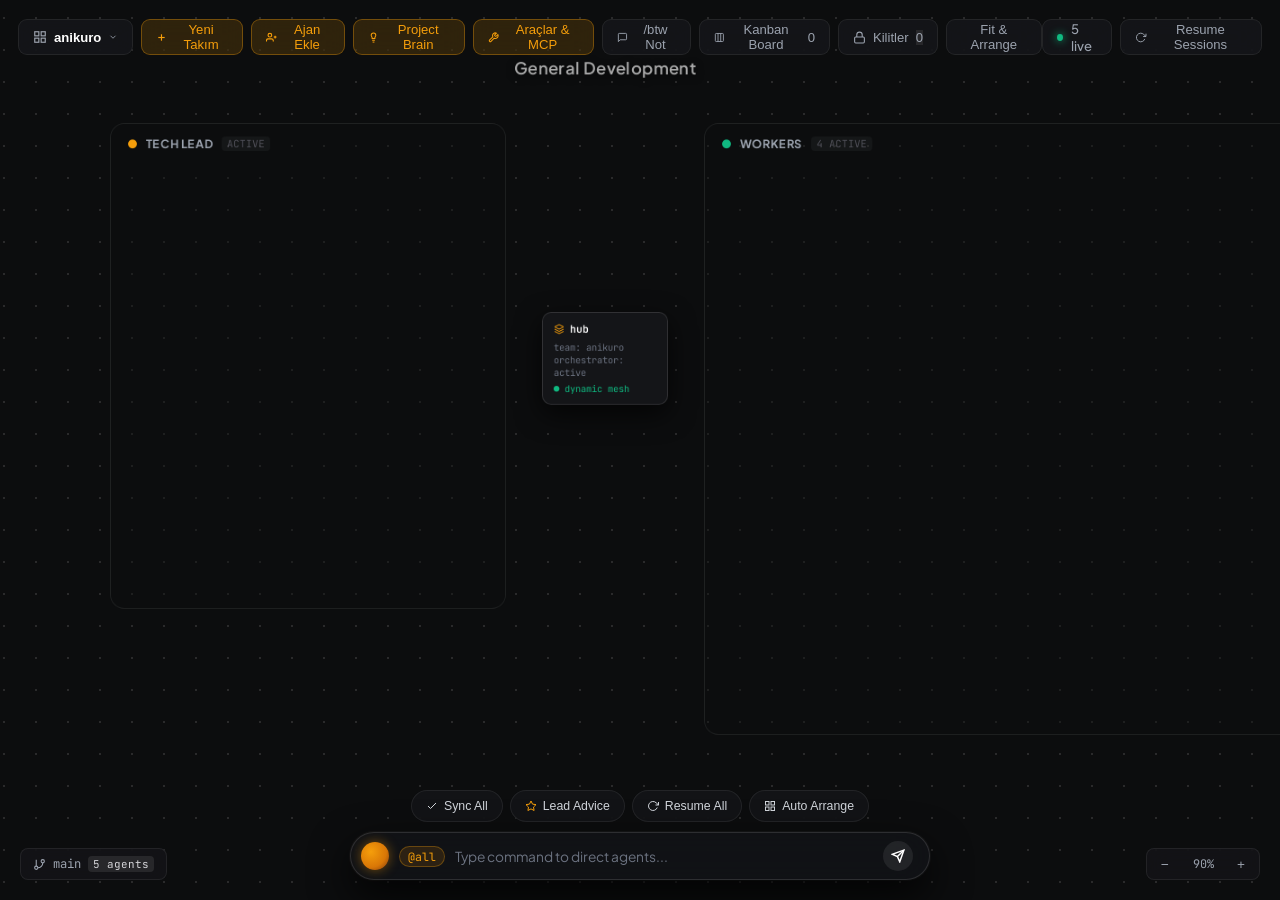
==== static/index.html @ bfdbc412 "feat: initial open-source release of Sym-Vibe multi-cli agent orchestrator" ====
<!DOCTYPE html>
<html lang="en">
<head>
  <meta charset="UTF-8">
  <meta name="viewport" content="width=device-width, initial-scale=1.0">
  <title>AGY-VIBE • Infinite Canvas Multi-Team Orchestrator</title>
  <link rel="preconnect" href="https://fonts.googleapis.com">
  <link rel="preconnect" href="https://fonts.gstatic.com" crossorigin>
  <link href="https://fonts.googleapis.com/css2?family=JetBrains+Mono:wght@400;500;600;700&family=Plus+Jakarta+Sans:wght@400;500;600;700;800&display=swap" rel="stylesheet">
  
  <style>
    /* -------------------------------------------------------------
       SYM-VIBE INDUSTRIAL HIGH-TECH DARK DESIGN SYSTEM
       Zero AI-slop purple/blue gradients. Precision Obsidian, Amber & Emerald.
       ------------------------------------------------------------- */
    :root {
      --bg-canvas: #0c0d0e;
      --bg-card: rgba(18, 19, 21, 0.94);
      --bg-card-header: #18191c;
      --bg-card-inner: #0f1011;
      --bg-hover: #1f2124;
      --bg-active: #282a2e;
      
      --border-subtle: rgba(255, 255, 255, 0.07);
      --border-card: rgba(255, 255, 255, 0.09);
      --border-focus: rgba(245, 158, 11, 0.45);
      
      --amber: #f59e0b;
      --amber-hover: #fbbf24;
      --amber-glow: rgba(245, 158, 11, 0.22);
      --orange-accent: #ff6b35;
      
      --emerald: #10b981;
      --rose: #ef4444;
      --sky: #38bdf8;
      
      --text-main: #f3f4f6;
      --text-muted: #9ca3af;
      --text-dim: #52525b;
      
      --font-ui: 'Plus Jakarta Sans', -apple-system, BlinkMacSystemFont, sans-serif;
      --font-mono: 'JetBrains Mono', monospace;
      
      --shadow-elevation: 0 24px 60px -15px rgba(0, 0, 0, 0.85), 0 0 1px 1px rgba(255, 255, 255, 0.08);
      --shadow-glow: 0 0 25px -4px rgba(245, 158, 11, 0.25);
    }

    * { box-sizing: border-box; margin: 0; padding: 0; }
    
    html, body {
      width: 100vw;
      height: 100vh;
      overflow: hidden;
      background-color: var(--bg-canvas);
      color: var(--text-main);
      font-family: var(--font-ui);
      user-select: none;
      -webkit-font-smoothing: antialiased;
    }

    /* INFINITE CANVAS VIEWPORT */
    #canvasViewport {
      position: absolute;
      inset: 0;
      overflow: hidden;
      cursor: grab;
      background-color: var(--bg-canvas);
      background-image: 
        radial-gradient(rgba(255, 255, 255, 0.12) 1.2px, transparent 1.2px);
      background-size: 32px 32px;
    }

    #canvasViewport.panning {
      cursor: grabbing;
    }

    #canvasWorld {
      position: absolute;
      top: 0;
      left: 0;
      width: 0;
      height: 0;
      transform-origin: 0 0;
      will-change: transform;
    }

    /* SVG Connecting Wire Overlay */
    #wireOverlay {
      position: absolute;
      top: -20000px;
      left: -20000px;
      width: 40000px;
      height: 40000px;
      pointer-events: none;
      z-index: 1;
    }

    /* Canvas Category Label */
    .canvas-category-title {
      position: absolute;
      font-family: var(--font-ui);
      font-size: 1.15rem;
      font-weight: 600;
      color: rgba(255, 255, 255, 0.65);
      letter-spacing: 0.02em;
      pointer-events: none;
      transform: translate(-50%, -100%);
      white-space: nowrap;
      text-shadow: 0 2px 10px rgba(0,0,0,0.8);
      display: flex;
      align-items: center;
      gap: 8px;
    }

    /* TOP NAVIGATION BAR */
    .top-navbar {
      position: fixed;
      top: 14px;
      left: 18px;
      right: 18px;
      height: 46px;
      display: flex;
      align-items: center;
      justify-content: space-between;
      pointer-events: none;
      z-index: 100;
    }

    .top-nav-left, .top-nav-right {
      display: flex;
      align-items: center;
      gap: 8px;
      pointer-events: auto;
    }

    .nav-btn {
      height: 36px;
      padding: 0 14px;
      background: rgba(22, 23, 26, 0.85);
      border: 1px solid var(--border-subtle);
      border-radius: 9px;
      color: var(--text-muted);
      font-size: 0.82rem;
      font-weight: 500;
      display: flex;
      align-items: center;
      gap: 7px;
      backdrop-filter: blur(12px);
      cursor: pointer;
      transition: all 0.15s ease;
    }

    .nav-btn:hover {
      background: var(--bg-hover);
      color: var(--text-main);
      border-color: rgba(255, 255, 255, 0.15);
    }

    .nav-btn.primary {
      background: rgba(245, 158, 11, 0.15);
      border-color: rgba(245, 158, 11, 0.35);
      color: var(--amber);
    }

    .nav-btn.primary:hover {
      background: rgba(245, 158, 11, 0.25);
      color: #fff;
    }

    .team-select-dropdown {
      position: relative;
    }

    .teams-menu {
      position: absolute;
      top: 42px;
      left: 0;
      min-width: 200px;
      background: #141518;
      border: 1px solid var(--border-subtle);
      border-radius: 9px;
      box-shadow: 0 12px 35px rgba(0,0,0,0.8);
      display: none;
      flex-direction: column;
      padding: 6px;
      z-index: 120;
    }

    .teams-menu.show {
      display: flex;
    }

    .team-menu-item {
      padding: 8px 12px;
      border-radius: 6px;
      font-size: 0.8rem;
      color: var(--text-muted);
      cursor: pointer;
      display: flex;
      align-items: center;
      justify-content: space-between;
      transition: all 0.15s;
    }

    .team-menu-item:hover {
      background: var(--bg-hover);
      color: var(--text-main);
    }

    .team-menu-item.active {
      color: var(--amber);
      font-weight: 600;
      background: rgba(245, 158, 11, 0.1);
    }

    .live-status-pill {
      height: 36px;
      padding: 0 14px;
      background: rgba(22, 23, 26, 0.85);
      border: 1px solid var(--border-subtle);
      border-radius: 9px;
      font-size: 0.82rem;
      font-weight: 500;
      color: var(--text-muted);
      display: flex;
      align-items: center;
      gap: 8px;
      backdrop-filter: blur(12px);
    }

    .live-dot {
      width: 7px;
      height: 7px;
      border-radius: 50%;
      background-color: var(--emerald);
      box-shadow: 0 0 8px var(--emerald);
      animation: pulse-dot 2s infinite ease-in-out;
    }

    @keyframes pulse-dot {
      0%, 100% { transform: scale(1); opacity: 0.9; }
      50% { transform: scale(1.3); opacity: 1; }
    }

    /* CANVAS CARDS */
    .agent-card {
      position: absolute;
      background: var(--bg-card);
      border: 1px solid var(--border-card);
      border-radius: 12px;
      box-shadow: var(--shadow-elevation);
      display: flex;
      flex-direction: column;
      overflow: hidden;
      backdrop-filter: blur(20px);
      z-index: 10;
      transition: border-color 0.2s, box-shadow 0.2s;
    }

    .agent-card.focused {
      border-color: var(--border-focus);
      box-shadow: var(--shadow-elevation), var(--shadow-glow);
      z-index: 25;
    }

    /* Card Header */
    .card-header {
      height: 38px;
      background: var(--bg-card-header);
      border-bottom: 1px solid var(--border-subtle);
      padding: 0 12px;
      display: flex;
      align-items: center;
      justify-content: space-between;
      cursor: move;
      flex-shrink: 0;
    }

    .card-title-group {
      display: flex;
      align-items: center;
      gap: 8px;
      overflow: hidden;
    }

    .status-indicator {
      width: 7px;
      height: 7px;
      border-radius: 50%;
      flex-shrink: 0;
    }

    .card-title-text {
      font-size: 0.8rem;
      font-weight: 600;
      color: var(--text-main);
      white-space: nowrap;
      text-overflow: ellipsis;
      overflow: hidden;
    }

    .card-badge-role {
      font-size: 0.68rem;
      font-family: var(--font-mono);
      color: var(--text-muted);
      background: rgba(255, 255, 255, 0.05);
      padding: 2px 7px;
      border-radius: 4px;
      border: 1px solid rgba(255, 255, 255, 0.05);
      white-space: nowrap;
    }

    .card-actions {
      display: flex;
      align-items: center;
      gap: 5px;
    }

    .card-btn {
      height: 22px;
      padding: 0 8px;
      background: rgba(255, 255, 255, 0.04);
      border: 1px solid var(--border-subtle);
      border-radius: 4px;
      font-size: 0.68rem;
      font-weight: 500;
      color: var(--text-muted);
      cursor: pointer;
      display: flex;
      align-items: center;
      gap: 4px;
      transition: all 0.15s;
    }

    .card-btn:hover {
      background: rgba(255, 255, 255, 0.08);
      color: var(--text-main);
    }

        .card-btn.danger {
      color: #ef4444;
      font-weight: 700;
    }
    .card-btn.danger:hover {
      background: rgba(239, 68, 68, 0.2);
      border-color: rgba(239, 68, 68, 0.4);
      color: #fff;
    }

    .card-btn.active {
      background: rgba(245, 158, 11, 0.15);
      border-color: rgba(245, 158, 11, 0.4);
      color: var(--amber);
    }

    /* Card Body */
    .card-body {
      flex: 1;
      overflow-y: auto;
      overflow-x: hidden;
      background: var(--bg-card-inner);
      padding: 14px 16px;
      position: relative;
    }

    /* Terminal View */
    .terminal-container {
      font-family: var(--font-mono);
      font-size: 0.76rem;
      line-height: 1.55;
      color: #d1d5db;
      white-space: pre-wrap;
      word-break: break-all;
    }

    /* High Precision Markdown View */
    .markdown-container {
      font-size: 0.81rem;
      line-height: 1.62;
      color: #e5e7eb;
    }

    .markdown-container h1, .markdown-container h2, .markdown-container h3 {
      font-family: var(--font-ui);
      font-weight: 600;
      color: #ffffff;
      margin: 12px 0 6px 0;
    }

    .markdown-container h1 { font-size: 1.1rem; border-bottom: 1px solid var(--border-subtle); padding-bottom: 4px; }
    .markdown-container h2 { font-size: 0.96rem; color: #f9fafb; }
    .markdown-container h3 { font-size: 0.86rem; color: var(--amber); }

    .markdown-container p { margin-bottom: 8px; }

    .markdown-container code {
      font-family: var(--font-mono);
      font-size: 0.74rem;
      background: rgba(255, 255, 255, 0.07);
      padding: 2px 5px;
      border-radius: 4px;
      color: #fbbf24;
      border: 1px solid rgba(255, 255, 255, 0.05);
    }

    .markdown-container pre {
      background: #090a0c;
      border: 1px solid var(--border-subtle);
      border-radius: 8px;
      padding: 10px 12px;
      margin: 8px 0;
      overflow-x: auto;
      position: relative;
    }

    .markdown-container pre code {
      background: transparent;
      padding: 0;
      border: none;
      color: #d1d5db;
      font-size: 0.75rem;
    }

    .markdown-container .code-block-header {
      display: flex;
      justify-content: space-between;
      align-items: center;
      padding-bottom: 5px;
      margin-bottom: 5px;
      border-bottom: 1px solid rgba(255, 255, 255, 0.05);
      font-size: 0.66rem;
      color: var(--text-dim);
      font-family: var(--font-mono);
    }

    .markdown-container .copy-code-btn {
      background: transparent;
      border: none;
      color: var(--text-muted);
      cursor: pointer;
      font-size: 0.66rem;
      padding: 2px 5px;
      border-radius: 3px;
    }

    .markdown-container .copy-code-btn:hover {
      background: rgba(255, 255, 255, 0.1);
      color: #fff;
    }

    .markdown-container hr {
      border: none;
      border-top: 1px solid var(--border-subtle);
      margin: 10px 0;
    }

    .markdown-container .todo-item {
      display: flex;
      align-items: center;
      gap: 7px;
      margin: 4px 0;
    }

    .markdown-container .todo-box {
      width: 13px;
      height: 13px;
      border-radius: 3px;
      border: 1px solid var(--border-subtle);
      display: flex;
      align-items: center;
      justify-content: center;
      font-size: 8px;
    }

    .markdown-container .todo-box.checked {
      background: var(--emerald);
      border-color: var(--emerald);
      color: #000;
      font-weight: 700;
    }

    /* Card Footer Info Bar */
    .card-footer {
      height: 25px;
      background: var(--bg-card-header);
      border-top: 1px solid var(--border-subtle);
      padding: 0 10px;
      display: flex;
      align-items: center;
      justify-content: space-between;
      font-size: 0.67rem;
      color: var(--text-dim);
      font-family: var(--font-mono);
      flex-shrink: 0;
    }

    /* Resize Handle */
    .card-resize-handle {
      position: absolute;
      right: 0;
      bottom: 0;
      width: 16px;
      height: 16px;
      cursor: nwse-resize;
      display: flex;
      align-items: center;
      justify-content: center;
      opacity: 0.3;
      transition: opacity 0.2s;
    }

    .card-resize-handle:hover {
      opacity: 1;
    }

    .card-resize-handle::after {
      content: "";
      width: 5px;
      height: 5px;
      border-right: 2px solid var(--text-muted);
      border-bottom: 2px solid var(--text-muted);
    }

    /* CARD GROUP CLUSTERS (Symvibe 'Tech Lead' & 'Workers' Frames) */
    .cluster-frame {
      position: absolute;
      border: 1px solid rgba(255, 255, 255, 0.08);
      background: rgba(14, 15, 17, 0.4);
      border-radius: 16px;
      pointer-events: none;
      z-index: 5;
    }

    .cluster-header {
      position: absolute;
      top: 14px;
      left: 18px;
      display: flex;
      align-items: center;
      gap: 10px;
      pointer-events: auto;
    }

    .cluster-title {
      font-size: 0.8rem;
      font-weight: 700;
      letter-spacing: 0.05em;
      text-transform: uppercase;
      color: #9ca3af;
      display: flex;
      align-items: center;
      gap: 8px;
    }

    .cluster-tag {
      font-family: var(--font-mono);
      font-size: 0.7rem;
      color: var(--text-dim);
      padding: 1px 6px;
      border-radius: 4px;
      background: rgba(255, 255, 255, 0.04);
    }

    /* Central Hub Card (Graph Node) */
    .central-hub-card {
      position: absolute;
      width: 140px;
      background: #141518;
      border: 1px solid rgba(255, 255, 255, 0.12);
      border-radius: 10px;
      padding: 10px 12px;
      box-shadow: 0 10px 30px rgba(0,0,0,0.7);
      font-family: var(--font-mono);
      font-size: 0.72rem;
      color: var(--text-muted);
      z-index: 15;
    }

    .central-hub-title {
      color: #fff;
      font-weight: 600;
      margin-bottom: 6px;
      display: flex;
      align-items: center;
      gap: 6px;
    }

    /* BOTTOM FLOATING COMMAND DOCK & QUICK ACTIONS */
    .bottom-dock-wrapper {
      position: fixed;
      bottom: 20px;
      left: 50%;
      transform: translateX(-50%);
      display: flex;
      flex-direction: column;
      align-items: center;
      gap: 10px;
      z-index: 100;
      pointer-events: none;
    }

    /* Quick Action Buttons Row */
    .quick-actions-row {
      display: flex;
      align-items: center;
      gap: 7px;
      pointer-events: auto;
    }

    .quick-pill {
      height: 32px;
      padding: 0 14px;
      background: rgba(20, 21, 24, 0.88);
      border: 1px solid var(--border-subtle);
      border-radius: 16px;
      color: #d1d5db;
      font-size: 0.77rem;
      font-weight: 500;
      cursor: pointer;
      backdrop-filter: blur(12px);
      transition: all 0.15s ease;
      display: flex;
      align-items: center;
      gap: 6px;
    }

    .quick-pill:hover {
      background: var(--bg-hover);
      color: #fff;
      border-color: rgba(255, 255, 255, 0.18);
    }

    /* Master Input Bar */
    .master-command-bar {
      width: 580px;
      height: 48px;
      background: rgba(18, 19, 22, 0.92);
      border: 1px solid rgba(255, 255, 255, 0.12);
      border-radius: 24px;
      padding: 0 16px 0 10px;
      display: flex;
      align-items: center;
      gap: 10px;
      box-shadow: 0 16px 40px rgba(0, 0, 0, 0.8), 0 0 1px 1px rgba(255, 255, 255, 0.05);
      backdrop-filter: blur(20px);
      pointer-events: auto;
      transition: border-color 0.2s, box-shadow 0.2s;
    }

    .master-command-bar:focus-within {
      border-color: rgba(245, 158, 11, 0.5);
      box-shadow: 0 16px 45px rgba(0, 0, 0, 0.85), 0 0 20px -2px rgba(245, 158, 11, 0.2);
    }

    .avatar-orb {
      width: 28px;
      height: 28px;
      border-radius: 50%;
      background: radial-gradient(circle at 35% 35%, #f59e0b, #d97706 60%, #78350f 100%);
      box-shadow: 0 0 12px rgba(245, 158, 11, 0.45);
      flex-shrink: 0;
    }

    .command-input {
      flex: 1;
      background: transparent;
      border: none;
      outline: none;
      color: #f3f4f6;
      font-family: var(--font-ui);
      font-size: 0.86rem;
      font-weight: 400;
    }

    .command-input::placeholder {
      color: #6b7280;
    }

    .target-badge {
      background: rgba(245, 158, 11, 0.12);
      border: 1px solid rgba(245, 158, 11, 0.3);
      color: var(--amber);
      font-family: var(--font-mono);
      font-size: 0.72rem;
      padding: 2px 8px;
      border-radius: 12px;
      cursor: pointer;
    }

    .send-icon-btn {
      width: 30px;
      height: 30px;
      border-radius: 50%;
      background: rgba(255, 255, 255, 0.08);
      border: none;
      color: #fff;
      display: flex;
      align-items: center;
      justify-content: center;
      cursor: pointer;
      transition: all 0.15s;
    }

    .send-icon-btn:hover {
      background: var(--amber);
      color: #000;
    }

    /* BOTTOM CORNERS (Branch & Zoom Controllers) */
    .branch-pill {
      position: fixed;
      bottom: 20px;
      left: 20px;
      height: 32px;
      padding: 0 12px;
      background: rgba(20, 21, 24, 0.85);
      border: 1px solid var(--border-subtle);
      border-radius: 8px;
      font-family: var(--font-mono);
      font-size: 0.76rem;
      color: var(--text-muted);
      display: flex;
      align-items: center;
      gap: 7px;
      backdrop-filter: blur(12px);
      z-index: 90;
    }

    .branch-pill .commit-count {
      background: #27272a;
      color: #d4d4d8;
      padding: 1px 5px;
      border-radius: 4px;
      font-size: 0.68rem;
    }

    .zoom-hud-control {
      position: fixed;
      bottom: 20px;
      right: 20px;
      height: 32px;
      background: rgba(20, 21, 24, 0.85);
      border: 1px solid var(--border-subtle);
      border-radius: 8px;
      display: flex;
      align-items: center;
      padding: 0 6px;
      gap: 4px;
      backdrop-filter: blur(12px);
      z-index: 90;
    }

    .zoom-hud-btn {
      width: 24px;
      height: 24px;
      background: transparent;
      border: none;
      color: var(--text-muted);
      font-size: 0.85rem;
      border-radius: 4px;
      cursor: pointer;
      display: flex;
      align-items: center;
      justify-content: center;
    }

    .zoom-hud-btn:hover {
      background: var(--bg-hover);
      color: #fff;
    }

    .zoom-hud-val {
      font-family: var(--font-mono);
      font-size: 0.74rem;
      color: var(--text-muted);
      min-width: 44px;
      text-align: center;
      cursor: pointer;
    }


    /* AGENT STATUS BADGES */
    .agent-status-badge {
      font-size: 0.65rem;
      font-family: var(--font-mono);
      font-weight: 600;
      padding: 1px 6px;
      border-radius: 4px;
      text-transform: uppercase;
      letter-spacing: 0.04em;
      display: inline-flex;
      align-items: center;
      gap: 4px;
    }
    .agent-status-badge.idle {
      background: rgba(16, 185, 129, 0.12);
      color: #34d399;
      border: 1px solid rgba(16, 185, 129, 0.25);
    }
    .agent-status-badge.working {
      background: rgba(245, 158, 11, 0.15);
      color: #fbbf24;
      border: 1px solid rgba(245, 158, 11, 0.35);
      animation: pulse-badge 1.6s infinite ease-in-out;
    }
    .agent-status-badge.error {
      background: rgba(239, 68, 68, 0.15);
      color: #f87171;
      border: 1px solid rgba(239, 68, 68, 0.35);
    }
    @keyframes pulse-badge {
      0%, 100% { opacity: 0.85; transform: scale(1); }
      50% { opacity: 1; transform: scale(1.04); }
    }

    /* LOCKS BARRIER DRAWER & KANBAN DRAWER */
    .slide-panel {
      position: fixed;
      top: 68px;
      bottom: 84px;
      width: 380px;
      background: rgba(18, 19, 22, 0.96);
      border: 1px solid var(--border-card);
      border-radius: 14px;
      backdrop-filter: blur(20px);
      box-shadow: 0 20px 50px rgba(0,0,0,0.85);
      display: flex;
      flex-direction: column;
      z-index: 95;
      transition: transform 0.25s cubic-bezier(0.16, 1, 0.3, 1), opacity 0.2s;
    }
    .slide-panel.right-panel {
      right: 20px;
      transform: translateX(420px);
      opacity: 0;
      pointer-events: none;
    }
    .slide-panel.right-panel.open {
      transform: translateX(0);
      opacity: 1;
      pointer-events: auto;
    }
    .slide-panel.left-panel {
      left: 20px;
      transform: translateX(-420px);
      opacity: 0;
      pointer-events: none;
    }
    .slide-panel.left-panel.open {
      transform: translateX(0);
      opacity: 1;
      pointer-events: auto;
    }

    .slide-panel-header {
      height: 44px;
      padding: 0 16px;
      display: flex;
      align-items: center;
      justify-content: space-between;
      border-bottom: 1px solid var(--border-subtle);
      background: #141518;
      border-radius: 14px 14px 0 0;
    }
    .slide-panel-title {
      font-size: 0.84rem;
      font-weight: 700;
      color: #fff;
      display: flex;
      align-items: center;
      gap: 8px;
    }
    .slide-panel-close {
      background: transparent;
      border: none;
      color: var(--text-dim);
      font-size: 1rem;
      cursor: pointer;
    }
    .slide-panel-close:hover { color: #fff; }

    .slide-panel-body {
      flex: 1;
      overflow-y: auto;
      padding: 14px 16px;
      display: flex;
      flex-direction: column;
      gap: 10px;
    }

    /* KANBAN CARD ITEMS */
    .kanban-task-card {
      background: #0f1012;
      border: 1px solid var(--border-subtle);
      border-radius: 8px;
      padding: 10px 12px;
      display: flex;
      flex-direction: column;
      gap: 6px;
      transition: border-color 0.15s;
    }
    .kanban-task-card:hover {
      border-color: rgba(255, 255, 255, 0.15);
    }
    .kanban-task-header {
      display: flex;
      align-items: center;
      justify-content: space-between;
    }
    .kanban-status-pill {
      font-size: 0.64rem;
      font-family: var(--font-mono);
      font-weight: 600;
      padding: 1px 6px;
      border-radius: 4px;
      text-transform: uppercase;
    }
    .kanban-status-pill.done {
      background: rgba(16, 185, 129, 0.15);
      color: #34d399;
    }
    .kanban-status-pill.in_progress {
      background: rgba(245, 158, 11, 0.15);
      color: #fbbf24;
    }
    .kanban-status-pill.todo {
      background: rgba(148, 163, 184, 0.12);
      color: #94a3b8;
    }
    .kanban-status-pill.blocked {
      background: rgba(239, 68, 68, 0.15);
      color: #f87171;
    }
    .kanban-task-title {
      font-size: 0.78rem;
      line-height: 1.45;
      color: #e2e8f0;
    }

    /* LOCK ITEM CARDS */
    .lock-card-item {
      background: #0f1012;
      border: 1px solid rgba(245, 158, 11, 0.25);
      border-radius: 8px;
      padding: 10px 12px;
      display: flex;
      flex-direction: column;
      gap: 5px;
    }
    .lock-file-name {
      font-family: var(--font-mono);
      font-size: 0.74rem;
      color: #fbbf24;
      word-break: break-all;
    }
    .lock-meta-row {
      display: flex;
      align-items: center;
      justify-content: space-between;
      font-size: 0.68rem;
      color: var(--text-dim);
    }
    .lock-agent-tag {
      color: var(--emerald);
      font-weight: 600;
      background: rgba(16, 185, 129, 0.08);
      padding: 1px 5px;
      border-radius: 3px;
    }


    /* CENTRAL HUB INTERACTIVITY & PULSE */
    .central-hub-card {
      cursor: pointer;
      transition: all 0.2s cubic-bezier(0.16, 1, 0.3, 1);
    }
    .central-hub-card:hover {
      border-color: rgba(245, 158, 11, 0.6);
      box-shadow: 0 12px 35px rgba(245, 158, 11, 0.25);
      transform: scale(1.03);
    }

    /* NOTE / BTW MODAL & WIRE PACKET ANIMATION */
    .wire-packet {
      fill: #f59e0b;
      filter: drop-shadow(0 0 6px #f59e0b);
      animation: packet-glow 1.2s ease-out forwards;
    }
    @keyframes packet-glow {
      0% { r: 3; opacity: 1; }
      50% { r: 6; opacity: 1; }
      100% { r: 3; opacity: 0; }
    }

    /* PROJECT BRAIN DRAWER */
    .brain-section-card {
      background: #0f1012;
      border: 1px solid var(--border-subtle);
      border-radius: 9px;
      padding: 12px 14px;
      display: flex;
      flex-direction: column;
      gap: 6px;
    }
    .brain-section-title {
      font-size: 0.82rem;
      font-weight: 700;
      color: var(--amber);
      display: flex;
      align-items: center;
      gap: 6px;
    }
    .brain-section-content {
      font-size: 0.76rem;
      line-height: 1.55;
      color: #cbd5e1;
      white-space: pre-wrap;
      max-height: 240px;
      overflow-y: auto;
      background: #090a0c;
      padding: 8px 10px;
      border-radius: 6px;
      border: 1px solid rgba(255, 255, 255, 0.04);
      font-family: var(--font-mono);
    }

    /* MODAL STYLES */
    .modal-backdrop {
      position: fixed;
      inset: 0;
      background: rgba(0, 0, 0, 0.7);
      backdrop-filter: blur(8px);
      display: none;
      align-items: center;
      justify-content: center;
      z-index: 200;
    }

    .modal-backdrop.show {
      display: flex;
    }

    .modal-dialog {
      width: 460px;
      background: #141518;
      border: 1px solid rgba(255, 255, 255, 0.12);
      border-radius: 14px;
      box-shadow: 0 20px 50px rgba(0,0,0,0.8);
      padding: 22px 24px;
      display: flex;
      flex-direction: column;
      gap: 16px;
    }

    .modal-title {
      font-size: 1rem;
      font-weight: 600;
      color: #fff;
      display: flex;
      align-items: center;
      gap: 8px;
    }

    .modal-form-group {
      display: flex;
      flex-direction: column;
      gap: 6px;
    }

    .modal-form-group label {
      font-size: 0.74rem;
      color: var(--text-muted);
      font-weight: 500;
    }

    .modal-form-input {
      height: 36px;
      background: #0c0d0e;
      border: 1px solid var(--border-subtle);
      border-radius: 8px;
      padding: 0 12px;
      font-family: var(--font-ui);
      font-size: 0.82rem;
      color: #fff;
      outline: none;
      transition: border-color 0.15s;
    }

    .modal-form-input:focus {
      border-color: var(--amber);
    }

    .modal-actions {
      display: flex;
      align-items: center;
      justify-content: flex-end;
      gap: 8px;
      margin-top: 8px;
    }

    .modal-btn {
      height: 34px;
      padding: 0 16px;
      border-radius: 8px;
      font-size: 0.8rem;
      font-weight: 600;
      cursor: pointer;
      border: none;
      transition: all 0.15s;
    }

    .modal-btn.cancel {
      background: transparent;
      color: var(--text-muted);
    }

    .modal-btn.cancel:hover {
      background: rgba(255, 255, 255, 0.05);
      color: #fff;
    }

    .modal-btn.confirm {
      background: var(--amber);
      color: #000;
    }

    .modal-btn.confirm:hover {
      background: var(--amber-hover);
    }

    /* TOOL CHIPS, THINKING BOX & TELEMETRY */
    .card-tools-strip {
      display: flex;
      align-items: center;
      gap: 5px;
      padding: 5px 10px;
      background: rgba(14, 15, 18, 0.95);
      border-bottom: 1px solid var(--border-subtle);
      overflow-x: auto;
      flex-shrink: 0;
    }
    .tool-quick-chip {
      height: 20px;
      padding: 0 7px;
      border-radius: 4px;
      background: rgba(245, 158, 11, 0.08);
      border: 1px solid rgba(245, 158, 11, 0.24);
      color: #fbbf24;
      font-size: 0.65rem;
      font-family: var(--font-mono);
      cursor: pointer;
      white-space: nowrap;
      display: inline-flex;
      align-items: center;
      gap: 4px;
      transition: all 0.15s;
    }
    .tool-quick-chip:hover {
      background: rgba(245, 158, 11, 0.22);
      color: #fff;
      border-color: var(--amber);
    }
    .skill-chip-tag {
      height: 19px;
      padding: 0 6px;
      border-radius: 4px;
      background: rgba(16, 185, 129, 0.09);
      border: 1px solid rgba(16, 185, 129, 0.25);
      color: #34d399;
      font-size: 0.63rem;
      font-family: var(--font-mono);
      white-space: nowrap;
      display: inline-flex;
      align-items: center;
    }
    .thinking-box {
      background: rgba(245, 158, 11, 0.06);
      border-left: 3px solid var(--amber);
      border-radius: 4px;
      padding: 8px 10px;
      margin-bottom: 10px;
      font-size: 0.75rem;
      color: #d1d5db;
      line-height: 1.5;
    }
    .tool-call-pill {
      display: inline-flex;
      align-items: center;
      gap: 5px;
      background: #16181d;
      border: 1px solid var(--border-subtle);
      border-radius: 5px;
      padding: 3px 8px;
      margin: 2px 4px 2px 0;
      font-family: var(--font-mono);
      font-size: 0.69rem;
      color: #93c5fd;
    }
    .markdown-container blockquote {
      background: rgba(245, 158, 11, 0.08);
      border-left: 3px solid var(--amber);
      padding: 6px 10px;
      margin: 6px 0 10px 0;
      border-radius: 0 6px 6px 0;
      color: #fef3c7;
      font-size: 0.77rem;
    }
    .markdown-container table {
      width: 100%;
      border-collapse: collapse;
      margin: 8px 0;
      font-size: 0.74rem;
    }
    .markdown-container th, .markdown-container td {
      border: 1px solid var(--border-subtle);
      padding: 5px 8px;
      text-align: left;
    }
    .markdown-container th {
      background: rgba(255, 255, 255, 0.05);
      color: var(--amber);
      font-weight: 600;
    }
    .checkbox-grid {
      display: grid;
      grid-template-columns: 1fr 1fr;
      gap: 6px;
      max-height: 145px;
      overflow-y: auto;
      background: #0c0d0e;
      border: 1px solid var(--border-subtle);
      border-radius: 8px;
      padding: 8px 10px;
    }
    .checkbox-row {
      display: flex;
      align-items: center;
      gap: 6px;
      font-size: 0.73rem;
      color: #d1d5db;
      cursor: pointer;
    }

    /* Runtime Badges */
    .runtime-badge {
      display: inline-flex;
      align-items: center;
      padding: 1px 6px;
      font-size: 0.58rem;
      font-family: 'JetBrains Mono', monospace;
      font-weight: 700;
      border-radius: 4px;
      letter-spacing: 0.04em;
      border: 1px solid transparent;
      text-transform: uppercase;
      line-height: 1.2;
    }
    .runtime-badge.agy {
      background: rgba(16, 185, 129, 0.12);
      border-color: rgba(16, 185, 129, 0.35);
      color: #34d399;
    }
    .runtime-badge.claude {
      background: rgba(217, 119, 6, 0.15);
      border-color: rgba(245, 158, 11, 0.4);
      color: #fbbf24;
    }
    .runtime-badge.aider {
      background: rgba(139, 92, 246, 0.15);
      border-color: rgba(139, 92, 246, 0.4);
      color: #c084fc;
    }
    .runtime-badge.ollama {
      background: rgba(56, 189, 248, 0.15);
      border-color: rgba(56, 189, 248, 0.4);
      color: #38bdf8;
    }
    .runtime-badge.custom {
      background: rgba(236, 72, 153, 0.15);
      border-color: rgba(236, 72, 153, 0.4);
      color: #f472b6;
    }

    /* Scrollbars */
    ::-webkit-scrollbar { width: 5px; height: 5px; }
    ::-webkit-scrollbar-track { background: transparent; }
    ::-webkit-scrollbar-thumb { background: rgba(255, 255, 255, 0.12); border-radius: 3px; }
    ::-webkit-scrollbar-thumb:hover { background: rgba(255, 255, 255, 0.25); }
  </style>
</head>
<body>

  <!-- INFINITE CANVAS VIEWPORT -->
  <div id="canvasViewport">
    <div id="canvasWorld">
      <!-- SVG Connecting Wires -->
      <svg id="wireOverlay">
        <g id="wiresGroup"></g>
      </svg>

      <!-- Category Label -->
      <div id="categoryLabel" class="canvas-category-title" style="left: 650px; top: 120px;">
        General Development
      </div>

      <!-- Cluster 1: TECH LEAD -->
      <div class="cluster-frame" id="clusterReviewers" style="left: 100px; top: 170px; width: 440px; height: 540px;">
        <div class="cluster-header">
          <div class="cluster-title">
            <span style="color:#f59e0b;">●</span> TECH LEAD
          </div>
          <span class="cluster-tag" id="leadStatusTag">ACTIVE</span>
        </div>
      </div>

      <!-- Cluster 2: TEAM WORKERS -->
      <div class="cluster-frame" id="clusterTeam" style="left: 760px; top: 170px; width: 900px; height: 680px;">
        <div class="cluster-header">
          <div class="cluster-title">
            <span style="color:#10b981;">●</span> <span id="clusterTeamLabel">WORKERS</span>
          </div>
          <span class="cluster-tag" id="workersCountTag">4 ACTIVE</span>
        </div>
      </div>

      <!-- Center Hub -->
      <div class="central-hub-card" id="centralHub" style="left: 580px; top: 380px;" onclick="toggleBrainDrawer()" title="Tıkla: Project Brain Hafızasını Aç">
        <div class="central-hub-title" id="centralHubTitle">
          <svg width="12" height="12" viewBox="0 0 24 24" fill="none" stroke="#f59e0b" stroke-width="2"><path d="M12 2L2 7l10 5 10-5-10-5zM2 17l10 5 10-5M2 12l10 5 10-5"/></svg>
          hub
        </div>
        <div style="font-size: 0.65rem; color:#6b7280;" id="hubTeamInfo">team: anikuro</div>
        <div style="font-size: 0.65rem; color:#6b7280;">orchestrator: active</div>
        <div style="font-size: 0.65rem; color:#10b981; margin-top:4px;" id="hubSyncInfo">● dynamic mesh</div>
      </div>

      <!-- CARDS LAYER -->
      <div id="cardsLayer"></div>
    </div>
  </div>

  <!-- TOP NAVIGATION BAR -->
  <header class="top-navbar">
    <div class="top-nav-left">
      <!-- Team Selector Dropdown -->
      <div class="team-select-dropdown">
        <button class="nav-btn" onclick="toggleTeamMenu()" id="teamSelectBtn">
          <svg width="14" height="14" viewBox="0 0 24 24" fill="none" stroke="currentColor" stroke-width="2"><rect x="3" y="3" width="7" height="7"/><rect x="14" y="3" width="7" height="7"/><rect x="14" y="14" width="7" height="7"/><rect x="3" y="14" width="7" height="7"/></svg>
          <span id="currentTeamDisplay" style="font-weight:600; color:#fff;">anikuro</span>
          <svg width="10" height="10" viewBox="0 0 24 24" fill="none" stroke="currentColor" stroke-width="2"><path d="M6 9l6 6 6-6"/></svg>
        </button>
        <div class="teams-menu" id="teamsDropdownMenu"></div>
      </div>

      <!-- Create New Team Button -->
      <button class="nav-btn primary" onclick="openCreateTeamModal()">
        <svg width="13" height="13" viewBox="0 0 24 24" fill="none" stroke="currentColor" stroke-width="2.5"><line x1="12" y1="5" x2="12" y2="19"/><line x1="5" y1="12" x2="19" y2="12"/></svg>
        Yeni Takım
      </button>

      <!-- Add Agent to Current Team Button -->
      <button class="nav-btn primary" onclick="openAddAgentModal()">
        <svg width="13" height="13" viewBox="0 0 24 24" fill="none" stroke="currentColor" stroke-width="2.5"><path d="M16 21v-2a4 4 0 0 0-4-4H5a4 4 0 0 0-4 4v2"/><circle cx="8.5" cy="7" r="4"/><line x1="20" y1="8" x2="20" y2="14"/><line x1="23" y1="11" x2="17" y2="11"/></svg>
        Ajan Ekle
      </button>

      <!-- Project Brain Hub Button -->
      <button class="nav-btn primary" onclick="toggleBrainDrawer()" id="btnBrainToggle" title="Project Brain (Hafıza & Mimari)">
        <svg width="13" height="13" viewBox="0 0 24 24" fill="none" stroke="currentColor" stroke-width="2.2"><path d="M12 2a5 5 0 0 0-5 5c0 2 1.5 3.5 2 5v2h6v-2c.5-1.5 2-3 2-5a5 5 0 0 0-5-5z"/><path d="M9 18h6"/><path d="M10 22h4"/></svg>
        <span>Project Brain</span>
      </button>

      <!-- Tool, Skill & MCP Hub Button -->
      <button class="nav-btn primary" onclick="toggleToolsDrawer()" id="btnToolsToggle" title="Araçlar, Skills & MCP Entegrasyon Merkezi">
        <svg width="13" height="13" viewBox="0 0 24 24" fill="none" stroke="currentColor" stroke-width="2.2"><path d="M14.7 6.3a1 1 0 0 0 0 1.4l1.6 1.6a1 1 0 0 0 1.4 0l3.77-3.77a6 6 0 0 1-7.94 7.94l-6.91 6.91a2.12 2.12 0 0 1-3-3l6.91-6.91a6 6 0 0 1 7.94-7.94l-3.76 3.76z"/></svg>
        <span>Araçlar & MCP</span>
      </button>

      <button class="nav-btn" onclick="openSendNoteModal()" id="btnNoteToggle" title="Ajanlar Arası Asenkron Not (/btw)">
        <svg width="13" height="13" viewBox="0 0 24 24" fill="none" stroke="currentColor" stroke-width="2"><path d="M21 15a2 2 0 0 1-2 2H7l-4 4V5a2 2 0 0 1 2-2h14a2 2 0 0 1 2 2z"/></svg>
        <span>/btw Not</span>
      </button>

      <!-- Kanban & Locks Toggle Buttons -->
      <button class="nav-btn" onclick="toggleKanbanDrawer()" id="btnKanbanToggle" title="Sprint Görevleri">
        <svg width="13" height="13" viewBox="0 0 24 24" fill="none" stroke="currentColor" stroke-width="2"><rect x="3" y="3" width="18" height="18" rx="2"/><line x1="9" y1="3" x2="9" y2="21"/><line x1="15" y1="3" x2="15" y2="21"/></svg>
        <span>Kanban Board</span>
        <span class="nav-badge-count" id="kanbanCountBadge">0</span>
      </button>

      <button class="nav-btn" onclick="toggleLocksDrawer()" id="btnLocksToggle" title="Aktif Dosya Kilitleri">
        <svg width="13" height="13" viewBox="0 0 24 24" fill="none" stroke="currentColor" stroke-width="2"><rect x="3" y="11" width="18" height="11" rx="2" ry="2"/><path d="M7 11V7a5 5 0 0 1 10 0v4"/></svg>
        <span>Kilitler</span>
        <span class="nav-badge-count" id="locksCountBadge" style="background:#27272a;">0</span>
      </button>

      <button class="nav-btn" onclick="arrangeCardsGrid()">
        Fit & Arrange
      </button>
    </div>

    <div class="top-nav-right">
      <div class="live-status-pill">
        <div class="live-dot"></div>
        <span id="livePanesCount">5 live</span>
      </div>

      <button class="nav-btn" onclick="restoreAll()" title="Restore Sessions">
        <svg width="13" height="13" viewBox="0 0 24 24" fill="none" stroke="currentColor" stroke-width="2"><path d="M23 4v6h-6"/><path d="M20.49 15a9 9 0 1 1-2.12-9.36L23 10"/></svg>
        Resume Sessions
      </button>
    </div>
  </header>

  <!-- BOTTOM FLOATING ACTION DOCK -->
  <div class="bottom-dock-wrapper">
    <!-- Quick Action Pills -->
    <div class="quick-actions-row">
      <button class="quick-pill" onclick="sendQuickAction('@all', 'Sync status across all repositories and check working trees')">
        <svg width="12" height="12" viewBox="0 0 24 24" fill="none" stroke="currentColor" stroke-width="2"><polyline points="20 6 9 17 4 12"/></svg>
        Sync All
      </button>
      <button class="quick-pill" onclick="sendQuickAction('@lead', 'Analyze status and recommend next architectural steps')">
        <svg width="12" height="12" viewBox="0 0 24 24" fill="none" stroke="#f59e0b" stroke-width="2"><polygon points="12 2 15.09 8.26 22 9.27 17 14.14 18.18 21.02 12 17.77 5.82 21.02 7 14.14 2 9.27 8.91 8.26 12 2"/></svg>
        Lead Advice
      </button>
      <button class="quick-pill" onclick="restoreAll()">
        <svg width="12" height="12" viewBox="0 0 24 24" fill="none" stroke="currentColor" stroke-width="2"><path d="M23 4v6h-6"/><path d="M20.49 15a9 9 0 1 1-2.12-9.36L23 10"/></svg>
        Resume All
      </button>
      <button class="quick-pill" onclick="arrangeCardsGrid()">
        <svg width="12" height="12" viewBox="0 0 24 24" fill="none" stroke="currentColor" stroke-width="2"><rect x="3" y="3" width="7" height="7"/><rect x="14" y="3" width="7" height="7"/><rect x="14" y="14" width="7" height="7"/><rect x="3" y="14" width="7" height="7"/></svg>
        Auto Arrange
      </button>
    </div>

    <!-- Master Input Bar -->
    <div class="master-command-bar">
      <div class="avatar-orb" title="Tech Lead Agent"></div>
      <div class="target-badge" id="currentTargetBadge" onclick="cycleTarget()">@all</div>
      <input type="text" id="masterInput" class="command-input" placeholder="Type command to direct agents..." onkeydown="handleInputKey(event)">
      <button class="send-icon-btn" onclick="submitCommand()" title="Send">
        <svg width="14" height="14" viewBox="0 0 24 24" fill="none" stroke="currentColor" stroke-width="2.5"><line x1="22" y1="2" x2="11" y2="13"/><polygon points="22 2 15 22 11 13 2 9 22 2"/></svg>
      </button>
    </div>
  </div>

  <!-- BOTTOM LEFT: GIT BRANCH INDICATOR -->
  <div class="branch-pill">
    <svg width="13" height="13" viewBox="0 0 24 24" fill="none" stroke="currentColor" stroke-width="2"><line x1="6" y1="3" x2="6" y2="15"/><circle cx="18" cy="6" r="3"/><circle cx="6" cy="18" r="3"/><path d="M18 9a9 9 0 0 1-9 9"/></svg>
    <span id="currentBranchName">main</span>
    <span class="commit-count" id="activeAgentsBadge">5 agents</span>
  </div>

  <!-- BOTTOM RIGHT: ZOOM HUD -->
  <div class="zoom-hud-control">
    <button class="zoom-hud-btn" onclick="zoomCanvasBy(-0.15)">−</button>
    <div class="zoom-hud-val" id="zoomLevelDisplay" onclick="resetCanvasView()">100%</div>
    <button class="zoom-hud-btn" onclick="zoomCanvasBy(0.15)">+</button>
  </div>

  <!-- PROJECT BRAIN DRAWER -->
  <aside class="slide-panel right-panel" id="brainDrawer" style="width: 480px;">
    <div class="slide-panel-header">
      <div class="slide-panel-title">
        <svg width="16" height="16" viewBox="0 0 24 24" fill="none" stroke="#f59e0b" stroke-width="2.5"><path d="M12 2a5 5 0 0 0-5 5c0 2 1.5 3.5 2 5v2h6v-2c.5-1.5 2-3 2-5a5 5 0 0 0-5-5z"/><path d="M9 18h6"/><path d="M10 22h4"/></svg>
        Project Brain • Ekip Hafızası & Mimari
      </div>
      <button class="slide-panel-close" onclick="toggleBrainDrawer()">✕</button>
    </div>
    <div class="slide-panel-body" id="brainSectionsList">
      <div style="color:var(--text-dim); font-size:0.75rem; text-align:center; padding:30px 0;">Yükleniyor...</div>
    </div>
  </aside>

  <!-- MODAL: ASENKRON NOT (/btw) GÖNDER -->
  <div class="modal-backdrop" id="modalSendNote" onclick="if(event.target===this) closeModals()">
    <div class="modal-dialog">
      <div class="modal-title">
        <svg width="16" height="16" viewBox="0 0 24 24" fill="none" stroke="#f59e0b" stroke-width="2.5"><path d="M21 15a2 2 0 0 1-2 2H7l-4 4V5a2 2 0 0 1 2-2h14a2 2 0 0 1 2 2z"/></svg>
        Asenkron Çapraz Ajan Notu (/btw)
      </div>
      <div style="font-size:0.75rem; color:var(--text-muted); line-height:1.45;">
        Ajanlar aynı anda çalışırken senkron cevap beklemek yerine asenkron <code style="color:var(--amber);">/btw</code> notu iletir. Ajan sırası geldiğinde bu bilgiyi bağlamına dahil eder.
      </div>
      <div class="modal-form-group">
        <label>Gönderen (Kimden):</label>
        <select id="noteSenderSelect" class="modal-form-input" style="height:36px; background:#0c0d0e; color:#fff;">
          <option value="Tech Lead">Tech Lead (Mimari)</option>
        </select>
      </div>
      <div class="modal-form-group">
        <label>Hedef Ajan (Kime):</label>
        <select id="noteTargetSelect" class="modal-form-input" style="height:36px; background:#0c0d0e; color:#fff;"></select>
      </div>
      <div class="modal-form-group">
        <label>Asenkron Not Metni:</label>
        <input type="text" id="noteTextInput" class="modal-form-input" placeholder="Örn: GET /api/v1/auth/avatar endpoint'i eklendi, DTO tipi hazır.">
      </div>
      <div class="modal-actions">
        <button class="modal-btn cancel" onclick="closeModals()">Vazgeç</button>
        <button class="modal-btn confirm" onclick="submitSendNote()">/btw Notunu İlet</button>
      </div>
    </div>
  </div>

  <!-- KANBAN BOARD DRAWER -->
  <aside class="slide-panel right-panel" id="kanbanDrawer">
    <div class="slide-panel-header">
      <div class="slide-panel-title">
        <svg width="15" height="15" viewBox="0 0 24 24" fill="none" stroke="#f59e0b" stroke-width="2.5"><rect x="3" y="3" width="18" height="18" rx="2"/><line x1="9" y1="3" x2="9" y2="21"/><line x1="15" y1="3" x2="15" y2="21"/></svg>
        Sprint & Görev Panosu
      </div>
      <button class="slide-panel-close" onclick="toggleKanbanDrawer()">✕</button>
    </div>
    <div class="slide-panel-body" id="kanbanTasksList">
      <div style="color:var(--text-dim); font-size:0.75rem; text-align:center; padding:20px 0;">Yükleniyor...</div>
    </div>
  </aside>

  <!-- FILE LOCKS / COLLISION BARRIER DRAWER -->
  <aside class="slide-panel left-panel" id="locksDrawer">
    <div class="slide-panel-header">
      <div class="slide-panel-title">
        <svg width="15" height="15" viewBox="0 0 24 24" fill="none" stroke="#10b981" stroke-width="2.5"><rect x="3" y="11" width="18" height="11" rx="2" ry="2"/><path d="M7 11V7a5 5 0 0 1 10 0v4"/></svg>
        Aktif Dosya Kilitleri (Bariyer)
      </div>
      <button class="slide-panel-close" onclick="toggleLocksDrawer()">✕</button>
    </div>
    <div class="slide-panel-body" id="locksListBody">
      <div style="color:var(--text-dim); font-size:0.75rem; text-align:center; padding:20px 0;">Aktif kilit yok. Tüm repolar temiz.</div>
    </div>
  </aside>

  <!-- MODAL: YENİ TAKIM OLUŞTUR -->
  <div class="modal-backdrop" id="modalCreateTeam" onclick="if(event.target===this) closeModals()">
    <div class="modal-dialog">
      <div class="modal-title">
        <svg width="16" height="16" viewBox="0 0 24 24" fill="none" stroke="#f59e0b" stroke-width="2.5"><rect x="3" y="3" width="7" height="7"/><rect x="14" y="3" width="7" height="7"/><rect x="14" y="14" width="7" height="7"/><rect x="3" y="14" width="7" height="7"/></svg>
        Yeni Takım & Workspace Oluştur
      </div>
      <div class="modal-form-group">
        <label>Takım Adı (slug formatında, örn: mobile-app, devops, ai-research):</label>
        <input type="text" id="newTeamName" class="modal-form-input" placeholder="mobil-app">
      </div>
      <div class="modal-form-group">
        <label>Proje / Kod Dizini (Boş bırakılırsa ~/agy-teams/&lt;ad&gt;):</label>
        <input type="text" id="newTeamDir" class="modal-form-input" placeholder="/home/cunq/Projects/my-app">
      </div>
      <div class="modal-form-group">
        <label>Tech Lead Rolü Tanımı:</label>
        <input type="text" id="newTeamRole" class="modal-form-input" placeholder="Mobile Full-Stack Tech Lead (Flutter / React Native)">
      </div>
      <div class="modal-actions">
        <button class="modal-btn cancel" onclick="closeModals()">Vazgeç</button>
        <button class="modal-btn confirm" onclick="submitCreateTeam()">Takımı Oluştur & Başlat</button>
      </div>
    </div>
  </div>

  <!-- MODAL: TAKIMA YENİ AJAN EKLE -->
  <div class="modal-backdrop" id="modalAddAgent" onclick="if(event.target===this) closeModals()">
    <div class="modal-dialog" style="width: 520px;">
      <div class="modal-title">
        <svg width="16" height="16" viewBox="0 0 24 24" fill="none" stroke="#10b981" stroke-width="2.5"><path d="M16 21v-2a4 4 0 0 0-4-4H5a4 4 0 0 0-4 4v2"/><circle cx="8.5" cy="7" r="4"/><line x1="20" y1="8" x2="20" y2="14"/><line x1="23" y1="11" x2="17" y2="11"/></svg>
        Takıma Yeni Ajan Ekle (<span id="modalAddAgentTeamName"></span>)
      </div>
      <div style="display:grid; grid-template-columns: 2fr 1fr; gap:10px;">
        <div class="modal-form-group">
          <label>Ajan Adı:</label>
          <input type="text" id="newAgentName" class="modal-form-input" placeholder="QA & Security Auditor">
        </div>
        <div class="modal-form-group">
          <label>Hedef Etiketi (@tag):</label>
          <input type="text" id="newAgentTarget" class="modal-form-input" placeholder="@qa">
        </div>
      </div>
      <div class="modal-form-group">
        <label>Ajan Rolü ve Uzmanlığı:</label>
        <input type="text" id="newAgentRole" class="modal-form-input" placeholder="API & E2E Test Suite Automation">
      </div>
      <div style="display:grid; grid-template-columns: 1fr 1fr; gap:10px;">
        <div class="modal-form-group">
          <label>CLI Motoru (Runtime):</label>
          <select id="newAgentRuntime" class="modal-form-input" style="background:#0c0d0e; color:#fff;">
            <option value="agy">Google Antigravity (agy)</option>
            <option value="claude">Anthropic Claude Code (claude)</option>
            <option value="aider">Aider CLI (aider)</option>
            <option value="ollama">Ollama Local LLM (ollama)</option>
            <option value="custom">Özel Komut (custom)</option>
          </select>
        </div>
        <div class="modal-form-group">
          <label>Model (Opsiyonel):</label>
          <input type="text" id="newAgentModel" class="modal-form-input" placeholder="varsayılan veya llama3.2, claude-3-7...">
        </div>
      </div>
      <div style="display:grid; grid-template-columns: 1fr 1fr; gap:10px;">
        <div class="modal-form-group">
          <label>Uzman Persona (--agent):</label>
          <select id="newAgentPersona" class="modal-form-input" style="background:#0c0d0e; color:#fff;">
            <option value="">Varsayılan (Genel Uzman)</option>
            <option value="code-reviewer">code-reviewer</option>
            <option value="security-auditor">security-auditor</option>
            <option value="test-engineer">test-engineer</option>
            <option value="web-performance-auditor">web-performance-auditor</option>
            <option value="firestore-rules-author">firestore-rules-author</option>
          </select>
        </div>
        <div class="modal-form-group">
          <label>Düşünme Eforu (--effort):</label>
          <select id="newAgentEffort" class="modal-form-input" style="background:#0c0d0e; color:#fff;">
            <option value="medium">medium (Dengeli)</option>
            <option value="high">high (Derin Analiz)</option>
            <option value="xhigh">xhigh (Maksimum Mimari)</option>
            <option value="low">low (Hızlı)</option>
          </select>
        </div>
      </div>
      <div class="modal-form-group">
        <label>Çalışma Alt Dizini (Boş bırakılırsa takımın ana proje dizini):</label>
        <input type="text" id="newAgentDir" class="modal-form-input" placeholder="/home/cunq/Clone/anikuro-server">
      </div>
      <div class="modal-actions">
        <button class="modal-btn cancel" onclick="closeModals()">Vazgeç</button>
        <button class="modal-btn confirm" onclick="submitAddAgent()">SQLite'a Kaydet & Ajanı Oluştur</button>
      </div>
    </div>
  </div>

  <!-- MODAL: AJAN ARAÇ, SKILL & PERSONA YAPILANDIRICI -->
  <div class="modal-backdrop" id="modalConfigAgent" onclick="if(event.target===this) closeModals()">
    <div class="modal-dialog" style="width: 560px; max-height: 88vh; overflow-y: auto;">
      <div class="modal-title">
        <svg width="16" height="16" viewBox="0 0 24 24" fill="none" stroke="#f59e0b" stroke-width="2.5"><circle cx="12" cy="12" r="3"/><path d="M19.4 15a1.65 1.65 0 0 0 .33 1.82l.06.06a2 2 0 0 1 0 2.83 2 2 0 0 1-2.83 0l-.06-.06a1.65 1.65 0 0 0-1.82-.33 1.65 1.65 0 0 0-1 1.51V21a2 2 0 0 1-2 2 2 2 0 0 1-2-2v-.09A1.65 1.65 0 0 0 9 19.4a1.65 1.65 0 0 0-1.82.33l-.06.06a2 2 0 0 1-2.83 0 2 2 0 0 1 0-2.83l.06-.06a1.65 1.65 0 0 0 .33-1.82 1.65 1.65 0 0 0-1.51-1H3a2 2 0 0 1-2-2 2 2 0 0 1 2-2h.09A1.65 1.65 0 0 0 4.6 9a1.65 1.65 0 0 0-.33-1.82l-.06-.06a2 2 0 0 1 0-2.83 2 2 0 0 1 2.83 0l.06.06a1.65 1.65 0 0 0 1.82.33H9a1.65 1.65 0 0 0 1-1.51V3a2 2 0 0 1 2-2 2 2 0 0 1 2 2v.09a1.65 1.65 0 0 0 1 1.51 1.65 1.65 0 0 0 1.82-.33l.06-.06a2 2 0 0 1 2.83 0 2 2 0 0 1 0 2.83l-.06.06a1.65 1.65 0 0 0-.33 1.82V9a1.65 1.65 0 0 0 1.51 1H21a2 2 0 0 1 2 2 2 2 0 0 1-2 2h-.09a1.65 1.65 0 0 0-1.51 1z"/></svg>
        Ajan Araç, Skill & Kimlik Yapılandırması (<span id="cfgAgentTargetLabel" style="color:var(--amber);"></span>)
      </div>
      <input type="hidden" id="cfgAgentTarget">
      <div style="display:grid; grid-template-columns: 1fr 1fr; gap:10px;">
        <div class="modal-form-group">
          <label>Ajan Adı:</label>
          <input type="text" id="cfgAgentName" class="modal-form-input">
        </div>
        <div class="modal-form-group">
          <label>Rol & Uzmanlık:</label>
          <input type="text" id="cfgAgentRole" class="modal-form-input">
        </div>
      </div>
      <div style="display:grid; grid-template-columns: 1fr 1fr; gap:10px;">
        <div class="modal-form-group">
          <label>CLI Motoru (Runtime):</label>
          <select id="cfgAgentRuntime" class="modal-form-input" style="background:#0c0d0e; color:#fff;">
            <option value="agy">Google Antigravity (agy)</option>
            <option value="claude">Anthropic Claude Code (claude)</option>
            <option value="aider">Aider CLI (aider)</option>
            <option value="ollama">Ollama Local LLM (ollama)</option>
            <option value="custom">Özel Komut (custom)</option>
          </select>
        </div>
        <div class="modal-form-group">
          <label>Model (Opsiyonel):</label>
          <input type="text" id="cfgAgentModel" class="modal-form-input" placeholder="varsayılan veya llama3.2, claude-3-7...">
        </div>
      </div>
      <div style="display:grid; grid-template-columns: 1fr 1fr; gap:10px;">
        <div class="modal-form-group">
          <label>Persona (--agent):</label>
          <select id="cfgAgentPersona" class="modal-form-input" style="background:#0c0d0e; color:#fff;">
            <option value="">Varsayılan (Genel Uzman)</option>
            <option value="code-reviewer">code-reviewer</option>
            <option value="security-auditor">security-auditor</option>
            <option value="test-engineer">test-engineer</option>
            <option value="web-performance-auditor">web-performance-auditor</option>
            <option value="firestore-rules-author">firestore-rules-author</option>
          </select>
        </div>
        <div class="modal-form-group">
          <label>Düşünme Eforu (--effort):</label>
          <select id="cfgAgentEffort" class="modal-form-input" style="background:#0c0d0e; color:#fff;">
            <option value="low">low</option>
            <option value="medium">medium</option>
            <option value="high">high</option>
            <option value="xhigh">xhigh</option>
            <option value="max">max</option>
          </select>
        </div>
      </div>
      <div style="display:grid; grid-template-columns: 1fr 1fr; gap:10px;">
        <div class="modal-form-group">
          <label>Çalışma Dizini (Workspace):</label>
          <input type="text" id="cfgAgentDir" class="modal-form-input">
        </div>
        <div class="modal-form-group">
          <label>Brain Konuşma ID (UUID):</label>
          <input type="text" id="cfgAgentCid" class="modal-form-input" placeholder="Otomatik atanır veya mevcut UUID">
        </div>
      </div>
      <div class="modal-form-group">
        <label>⚡ Bağlı Hızlı Araçlar (Kart Üzerinde Tek Tıkla Çalışır):</label>
        <div class="checkbox-grid" id="cfgToolsGrid"></div>
      </div>
      <div class="modal-form-group">
        <label>🧩 Bağlı Antigravity Yetenekleri (Skills):</label>
        <div class="checkbox-grid" id="cfgSkillsGrid"></div>
      </div>
      <div class="modal-actions">
        <button class="modal-btn cancel" onclick="closeModals()">Kapat</button>
        <button class="modal-btn confirm" onclick="submitAgentConfig()">Değişiklikleri Kaydet</button>
      </div>
    </div>
  </div>

  <!-- TOOLS, SKILLS & MCP HUB DRAWER -->
  <aside class="slide-panel right-panel" id="toolsDrawer" style="width: 490px;">
    <div class="slide-panel-header">
      <div class="slide-panel-title">
        <svg width="16" height="16" viewBox="0 0 24 24" fill="none" stroke="#f59e0b" stroke-width="2.5"><path d="M14.7 6.3a1 1 0 0 0 0 1.4l1.6 1.6a1 1 0 0 0 1.4 0l3.77-3.77a6 6 0 0 1-7.94 7.94l-6.91 6.91a2.12 2.12 0 0 1-3-3l6.91-6.91a6 6 0 0 1 7.94-7.94l-3.76 3.76z"/></svg>
        Araç, Skill & MCP Entegrasyon Merkezi
      </div>
      <button class="slide-panel-close" onclick="toggleToolsDrawer()">✕</button>
    </div>
    <div class="slide-panel-body" id="toolsDrawerBody">
      <div style="color:var(--text-dim); font-size:0.75rem; text-align:center; padding:30px 0;">Yükleniyor...</div>
    </div>
  </aside>

  <!-- -------------------------------------------------------------
       CLIENT APPLICATION SCRIPT
       ------------------------------------------------------------- -->
  <script>
    const state = {
      team: 'anikuro',
      panX: -20,
      panY: -40,
      scale: 0.95,
      isPanning: false,
      panStartX: 0,
      panStartY: 0,
      dragCardId: null,
      dragOffsetX: 0,
      dragOffsetY: 0,
      resizeCardId: null,
      resizeStartX: 0,
      resizeStartY: 0,
      resizeStartW: 0,
      resizeStartH: 0,
      targetIndex: 0,
      targets: ['@all', '@lead'],
      cards: {},
      allTeams: []
    };

    const viewport = document.getElementById('canvasViewport');
    const world = document.getElementById('canvasWorld');
    const cardsLayer = document.getElementById('cardsLayer');
    const wiresGroup = document.getElementById('wiresGroup');
    const zoomLevelDisplay = document.getElementById('zoomLevelDisplay');
    const masterInput = document.getElementById('masterInput');
    const currentTargetBadge = document.getElementById('currentTargetBadge');

    // ----------------- Team Data & Setup -----------------

    async function loadTeamsList() {
      try {
        const res = await fetch('/api/teams');
        const data = await res.json();
        if (data.success && data.teams) {
          state.allTeams = data.teams;
          renderTeamsDropdown();
        }
      } catch (e) {
        console.error('Failed to load teams', e);
      }
    }

    function renderTeamsDropdown() {
      const menu = document.getElementById('teamsDropdownMenu');
      menu.innerHTML = '';
      state.allTeams.forEach(t => {
        const item = document.createElement('div');
        item.className = `team-menu-item ${t.name === state.team ? 'active' : ''}`;
        item.innerHTML = `
          <span>${t.name}</span>
          <span style="font-size:0.68rem; color:${t.is_running ? 'var(--emerald)' : 'var(--text-dim)'}">
            ${t.is_running ? '● running' : '○ stopped'}
          </span>
        `;
        item.onclick = () => switchTeam(t.name);
        menu.appendChild(item);
      });
    }

    function toggleTeamMenu() {
      const menu = document.getElementById('teamsDropdownMenu');
      menu.classList.toggle('show');
    }

    window.addEventListener('click', (e) => {
      if (!e.target.closest('.team-select-dropdown')) {
        document.getElementById('teamsDropdownMenu').classList.remove('show');
      }
    });

    async function switchTeam(teamName) {
      if (teamName === state.team) return;
      state.team = teamName;
      document.getElementById('currentTeamDisplay').innerText = teamName;
      document.getElementById('hubTeamInfo').innerText = `team: ${teamName}`;
      document.getElementById('categoryLabel').innerText = `${teamName.toUpperCase()} WORKSPACE`;
      document.getElementById('clusterTeamLabel').innerText = `${teamName.toUpperCase()} WORKERS`;
      document.getElementById('teamsDropdownMenu').classList.remove('show');

      // Clear existing cards
      cardsLayer.innerHTML = '';
      state.cards = {};

      // Load team info and re-init
      await loadTeamData(teamName);
      reconnectWebSocket();
      arrangeCardsGrid();
    }



    // ----------------- Project Brain & Asynchronous Notes (/btw) -----------------
    let projectBrainData = [];

    function toggleBrainDrawer() {
      const d = document.getElementById('brainDrawer');
      d.classList.toggle('open');
      if (d.classList.contains('open')) {
        document.getElementById('kanbanDrawer').classList.remove('open');
        document.getElementById('locksDrawer').classList.remove('open');
        document.getElementById('toolsDrawer').classList.remove('open');
        refreshBrainView();
      }
    }

    function refreshBrainView() {
      const container = document.getElementById('brainSectionsList');
      if (!projectBrainData || projectBrainData.length === 0) {
        container.innerHTML = '<div style="color:var(--text-dim); font-size:0.75rem; text-align:center; padding:30px 0;">Hafıza kaydı bulunamadı.<br>TEAM_MEMORY.md mevcut olduğunda mimari başlıklar burada görünür.</div>';
        return;
      }

      let html = '';
      projectBrainData.forEach((sec, idx) => {
        html += `
          <div class="brain-section-card">
            <div class="brain-section-title">
              <span>●</span> ${escapeHtml(sec.title)}
            </div>
            <div class="brain-section-content">${escapeHtml(sec.content)}</div>
          </div>
        `;
      });
      container.innerHTML = html;
    }

    function openSendNoteModal(defaultTarget = null, defaultSender = null) {
      const targetSelect = document.getElementById('noteTargetSelect');
      const senderSelect = document.getElementById('noteSenderSelect');
      
      targetSelect.innerHTML = '';
      senderSelect.innerHTML = '<option value="Tech Lead">Tech Lead</option>';

      // Populate options
      targetSelect.innerHTML += '<option value="@all">@all (Tüm Takım)</option>';
      if (state.cards['lead']) {
        targetSelect.innerHTML += '<option value="@lead">@lead (Tech Lead)</option>';
      }

      Object.values(state.cards).forEach(c => {
        if (c.type === 'worker') {
          targetSelect.innerHTML += `<option value="${c.target}">${c.name} (${c.target})</option>`;
          senderSelect.innerHTML += `<option value="${c.target}">${c.name} (${c.target})</option>`;
        }
      });

      if (defaultTarget) targetSelect.value = defaultTarget;
      if (defaultSender) senderSelect.value = defaultSender;

      document.getElementById('noteTextInput').value = '';
      document.getElementById('modalSendNote').classList.add('show');
      document.getElementById('noteTextInput').focus();
    }

    async function submitSendNote() {
      const sender = document.getElementById('noteSenderSelect').value;
      const target = document.getElementById('noteTargetSelect').value;
      const note = document.getElementById('noteTextInput').value.trim();

      if (!note) {
        alert('Not metni girmelisiniz!');
        return;
      }

      try {
        const res = await fetch('/api/note', {
          method: 'POST',
          headers: { 'Content-Type': 'application/json' },
          body: JSON.stringify({ team: state.team, target, sender, note })
        });
        const data = await res.json();
        if (data.success) {
          closeModals();
          triggerWirePulseAnimation();
          // Provide instant feedback in input placeholder
          masterInput.placeholder = `Not iletildi: [${sender} -> ${target}]: "${note.slice(0, 35)}..."`;
          setTimeout(() => { masterInput.placeholder = "Type command to direct agents..."; }, 4000);
        } else {
          alert(`Hata: ${data.error}`);
        }
      } catch (e) {
        alert('Not gönderilemedi.');
      }
    }

    function triggerWirePulseAnimation() {
      const hub = document.getElementById('centralHub');
      if (hub) {
        hub.style.transform = 'scale(1.1)';
        hub.style.borderColor = 'var(--amber)';
        setTimeout(() => {
          hub.style.transform = 'scale(1)';
          hub.style.borderColor = 'rgba(255, 255, 255, 0.12)';
        }, 800);
      }
    }

    // ----------------- Ecosystem, Tools & MCP Hub Logic -----------------
    let ecosystemData = { tools: [], skills: [], plugins: [], mcp_servers: [], personas: [] };

    async function loadEcosystem() {
      try {
        const res = await fetch('/api/ecosystem');
        const data = await res.json();
        if (data.success) {
          ecosystemData = data;
          // Re-render tool strips on existing cards
          Object.keys(state.cards).forEach(cid => renderCardToolsStrip(cid));
        }
      } catch (e) {
        console.error('Failed to load ecosystem', e);
      }
    }

    function getToolMeta(toolId) {
      return (ecosystemData.tools || []).find(t => t.id === toolId) || { id: toolId, name: toolId, icon: '⚡', description: '' };
    }

    function toggleToolsDrawer() {
      const d = document.getElementById('toolsDrawer');
      d.classList.toggle('open');
      if (d.classList.contains('open')) {
        document.getElementById('brainDrawer').classList.remove('open');
        document.getElementById('kanbanDrawer').classList.remove('open');
        document.getElementById('locksDrawer').classList.remove('open');
        refreshToolsDrawer();
      }
    }

    function refreshToolsDrawer() {
      const container = document.getElementById('toolsDrawerBody');
      const tools = ecosystemData.tools || [];
      const mcps = ecosystemData.mcp_servers || [];
      const plugins = ecosystemData.plugins || [];

      let targetOptions = `<option value="@lead">@lead (Tech Lead)</option><option value="@all">@all (Tüm Takım)</option>`;
      Object.values(state.cards).forEach(c => {
        if (c.type === 'worker') {
          targetOptions += `<option value="${c.target}">${escapeHtml(c.name)} (${c.target})</option>`;
        }
      });

      let html = `
        <div class="brain-section-card" style="border-color:rgba(245,158,11,0.3);">
          <div class="brain-section-title">⚡ Hızlı Araç Çalıştırıcı (Hedef Ajana Uygula)</div>
          <div style="display:flex; gap:6px; align-items:center; margin-top:4px;">
            <span style="font-size:0.72rem; color:var(--text-muted);">Hedef:</span>
            <select id="hubToolTargetSelect" class="modal-form-input" style="height:28px; font-size:0.75rem; flex:1;">${targetOptions}</select>
          </div>
          <div style="display:flex; flex-direction:column; gap:6px; margin-top:6px;">
      `;

      tools.forEach(t => {
        html += `
          <div style="background:#090a0c; border:1px solid var(--border-subtle); border-radius:7px; padding:8px 10px; display:flex; flex-direction:column; gap:4px;">
            <div style="display:flex; justify-content:space-between; align-items:center;">
              <span style="font-size:0.77rem; font-weight:600; color:#f3f4f6;">${t.icon || '🔧'} ${escapeHtml(t.name)}</span>
              <div style="display:flex; gap:4px;">
                <button class="card-btn active" onclick="runToolFromHub('${t.id}', false)" title="Aracı çalıştır ve çıktısını gör">Çalıştır</button>
                <button class="card-btn" onclick="runToolFromHub('${t.id}', true)" title="Çıktıyı doğrudan hedef ajana görev olarak ilet">Ajana İlet</button>
              </div>
            </div>
            <div style="font-size:0.69rem; color:var(--text-muted);">${escapeHtml(t.description)}</div>
            <div style="font-size:0.65rem; font-family:var(--font-mono); color:var(--text-dim);">${escapeHtml(t.command_or_prompt.slice(0, 85))}</div>
          </div>
        `;
      });

      html += `
          </div>
        </div>

        <div class="brain-section-card">
          <div class="brain-section-title">➕ Yeni Özel Araç (Custom Tool) Tanımla</div>
          <input type="text" id="customToolName" class="modal-form-input" style="height:30px; font-size:0.75rem;" placeholder="Araç Adı (Örn: CapRover Deploy Check)">
          <input type="text" id="customToolDesc" class="modal-form-input" style="height:30px; font-size:0.75rem;" placeholder="Kısa açıklama">
          <div style="display:grid; grid-template-columns: 1fr 1fr; gap:6px;">
            <select id="customToolType" class="modal-form-input" style="height:30px; font-size:0.74rem; background:#0c0d0e; color:#fff;">
              <option value="shell_context">Terminal Komutu (Shell)</option>
              <option value="prompt_template">Ajan Direktif Şablonu</option>
            </select>
            <input type="text" id="customToolIcon" class="modal-form-input" style="height:30px; font-size:0.75rem;" placeholder="İkon (🚀, 🧪, 🔍)" value="🚀">
          </div>
          <input type="text" id="customToolCmd" class="modal-form-input" style="height:30px; font-size:0.75rem; font-family:var(--font-mono);" placeholder="Komut veya direktif metni...">
          <button class="modal-btn confirm" style="height:30px; font-size:0.75rem; margin-top:4px;" onclick="submitCreateCustomTool()">Aracı Sisteme Kaydet</button>
        </div>

        <div class="brain-section-card">
          <div class="brain-section-title">🔌 Aktif MCP Sunucuları (${mcps.length})</div>
          ${mcps.map(m => `
            <div style="display:flex; justify-content:space-between; align-items:center; background:#090a0c; padding:6px 10px; border-radius:6px; border:1px solid var(--border-subtle); font-size:0.73rem;">
              <span style="font-family:var(--font-mono); color:var(--emerald); font-weight:600;">● ${escapeHtml(m.name)} (${escapeHtml(m.type)})</span>
              <span style="font-family:var(--font-mono); font-size:0.65rem; color:var(--text-dim);">${escapeHtml(m.command)}</span>
            </div>
          `).join('')}
        </div>

        <div class="brain-section-card">
          <div class="brain-section-title">🧩 Yüklü Antigravity Eklenti & Skill Paketleri (${plugins.length} paket, ${(ecosystemData.skills || []).length} skill)</div>
          <div style="display:flex; flex-wrap:wrap; gap:5px;">
            ${plugins.map(p => `<span class="skill-chip-tag" title="${(p.skills || []).join(', ')}">${escapeHtml(p.name)} (${p.skills_count})</span>`).join('')}
          </div>
        </div>
      `;

      container.innerHTML = html;
    }

    async function submitCreateCustomTool() {
      const name = document.getElementById('customToolName').value.trim();
      const description = document.getElementById('customToolDesc').value.trim();
      const tool_type = document.getElementById('customToolType').value;
      const icon = document.getElementById('customToolIcon').value.trim() || '🔧';
      const command_or_prompt = document.getElementById('customToolCmd').value.trim();

      if (!name || !command_or_prompt) {
        alert('Araç adı ve komut/şablon girmelisiniz!');
        return;
      }

      const res = await fetch('/api/tools/create', {
        method: 'POST',
        headers: { 'Content-Type': 'application/json' },
        body: JSON.stringify({ name, description, tool_type, icon, command_or_prompt })
      });
      const data = await res.json();
      if (data.success) {
        await loadEcosystem();
        refreshToolsDrawer();
      } else {
        alert(`Hata: ${data.error}`);
      }
    }

    async function runToolFromHub(toolId, sendToAgent = false) {
      const sel = document.getElementById('hubToolTargetSelect');
      const target = sel ? sel.value : '@lead';
      await triggerAgentTool(target, toolId, sendToAgent);
    }

    async function triggerAgentTool(target, toolId, sendToAgent = false) {
      const tMeta = getToolMeta(toolId);
      let prompt = '__TOOL_ONLY__';
      if (sendToAgent || tMeta.tool_type === 'prompt_template') {
        const extra = window.prompt(`[${tMeta.name} -> ${target}] Ek talimatınız (isteğe bağlı):`, 'Sonuçları analiz et ve gerekli düzeltmeleri uygula.');
        if (extra === null) return;
        prompt = extra || 'Analiz et ve uygula.';
      }

      try {
        const res = await fetch('/api/agent/run-tool', {
          method: 'POST',
          headers: { 'Content-Type': 'application/json' },
          body: JSON.stringify({ team: state.team, target, tool_id: toolId, prompt })
        });
        const data = await res.json();
        if (data.tool_only) {
          // Put output directly into the target card's Term view and switch to Term!
          const card = Object.values(state.cards).find(c => c.target === target) || state.cards['lead'];
          if (card) {
            card.termLog = `=== [${tMeta.icon} ${tMeta.name} Çıktısı] ===\n${data.output}\n\n` + (card.termLog || '');
            toggleCardMode(card.id, 'term');
            updateCardContent(card.id);
          }
        } else if (data.success) {
          triggerWirePulseAnimation();
        } else {
          alert(`Araç hatası: ${data.error}`);
        }
      } catch (e) {
        alert('Araç çalıştırılamadı.');
      }
    }

    // ----------------- Kanban & Locks Logic -----------------
    let teamLocks = [];
    let teamTasks = [];

    function toggleKanbanDrawer() {
      const d = document.getElementById('kanbanDrawer');
      d.classList.toggle('open');
      if (d.classList.contains('open')) {
        document.getElementById('locksDrawer').classList.remove('open');
        document.getElementById('brainDrawer').classList.remove('open');
        document.getElementById('toolsDrawer').classList.remove('open');
        refreshKanbanView();
      }
    }

    function toggleLocksDrawer() {
      const d = document.getElementById('locksDrawer');
      d.classList.toggle('open');
      if (d.classList.contains('open')) {
        document.getElementById('kanbanDrawer').classList.remove('open');
        document.getElementById('brainDrawer').classList.remove('open');
        document.getElementById('toolsDrawer').classList.remove('open');
        refreshLocksView();
      }
    }

    function refreshKanbanView() {
      const container = document.getElementById('kanbanTasksList');
      if (!teamTasks || teamTasks.length === 0) {
        container.innerHTML = '<div style="color:var(--text-dim); font-size:0.75rem; text-align:center; padding:30px 0;">Aktif görev bulunamadı.<br>TEAM_MEMORY.md içinde - [ ] formatında görev ekleyebilirsiniz.</div>';
        document.getElementById('kanbanCountBadge').innerText = '0';
        return;
      }

      document.getElementById('kanbanCountBadge').innerText = teamTasks.length;
      let html = '';
      teamTasks.forEach((t, i) => {
        const st = t.status || 'todo';
        const stLabel = st === 'done' ? '✓ TAMAMLANDI' : (st === 'in_progress' ? '⚡ SÜRÜYOR' : (st === 'blocked' ? '▲ ENGEL' : '○ BEKLİYOR'));
        html += `
          <div class="kanban-task-card">
            <div class="kanban-task-header">
              <span class="kanban-status-pill ${st}">${stLabel}</span>
              <span style="font-size:0.65rem; color:var(--text-dim);">${escapeHtml(t.source || '')}</span>
            </div>
            <div class="kanban-task-title">${escapeHtml(t.title)}</div>
          </div>
        `;
      });
      container.innerHTML = html;
    }

    function refreshLocksView() {
      const container = document.getElementById('locksListBody');
      if (!teamLocks || teamLocks.length === 0) {
        container.innerHTML = '<div style="color:var(--text-dim); font-size:0.75rem; text-align:center; padding:30px 0;">Şu anda hiçbir dosyada aktif kilit yok.<br><span style="color:var(--emerald);">Tüm repolar güvenli ve çakışmasız.</span></div>';
        document.getElementById('locksCountBadge').innerText = '0';
        document.getElementById('locksCountBadge').style.background = '#27272a';
        return;
      }

      document.getElementById('locksCountBadge').innerText = teamLocks.length;
      document.getElementById('locksCountBadge').style.background = 'rgba(245, 158, 11, 0.4)';
      let html = '';
      teamLocks.forEach(l => {
        html += `
          <div class="lock-card-item">
            <div class="lock-file-name">🔒 ${escapeHtml(l.file)}</div>
            <div class="lock-meta-row">
              <span>Ajan: <span class="lock-agent-tag">${escapeHtml(l.agent)}</span></span>
              <span>Scope: ${escapeHtml(l.scope || 'repo')}</span>
            </div>
          </div>
        `;
      });
      container.innerHTML = html;
    }

    function updateAgentStatusBadge(cardId, status) {
      const badge = document.getElementById(`badge-${cardId}`);
      const indicator = document.getElementById(`indicator-${cardId}`);
      if (!badge) return;

      badge.className = `agent-status-badge ${status}`;
      if (status === 'working') {
        badge.innerHTML = '● RUNNING';
        if (indicator) indicator.style.background = 'var(--amber)';
      } else if (status === 'error') {
        badge.innerHTML = '▲ ERROR';
        if (indicator) indicator.style.background = 'var(--rose)';
      } else {
        badge.innerHTML = '○ IDLE';
        if (indicator) indicator.style.background = 'var(--emerald)';
      }
    }

    async function loadTeamData(teamName) {
      try {
        const res = await fetch(`/api/team/${teamName}`);
        const data = await res.json();
        if (!data.success) return;

        cardsLayer.innerHTML = '';
        state.cards = {};
        state.targets = ['@all', '@lead'];

        // 1. Tech Lead Node
        const lead = data.lead;
        state.cards['lead'] = {
          id: 'lead',
          type: 'lead',
          name: lead.name,
          role: lead.role,
          sub: lead.cid,
          full_cid: lead.full_cid || '',
          runtime: lead.runtime || 'agy',
          model: '',
          persona: lead.persona || '',
          effort: lead.effort || 'high',
          workspace_dir: lead.workspace_dir || data.project_dir || '',
          skills: [],
          tools: ['git-status-diff', 'graphify-query', 'memory-sync'],
          target: '@lead',
          x: 120,
          y: 230,
          w: 410,
          h: 490,
          mode: 'md',
          rawLog: '',
          termLog: '',
          thinking: '',
          tool_calls: [],
          telemetry: { steps: 0, input_tokens: 0, cache_tokens: 0 }
        };
        renderCardDOM(state.cards['lead']);

        // 2. Workers
        data.agents.forEach((ag, idx) => {
          state.targets.push(ag.target);
          const col = idx % 2;
          const row = Math.floor(idx / 2);
          const cardX = 780 + (col * 440);
          const cardY = 230 + (row * 320);

          state.cards[ag.id] = {
            id: ag.id,
            pane: ag.pane,
            aid: ag.aid,
            type: 'worker',
            name: ag.name,
            role: ag.role,
            sub: ag.cid,
            full_cid: ag.full_cid || '',
            runtime: ag.runtime || 'agy',
            model: ag.model || '',
            persona: ag.persona || '',
            effort: ag.effort || 'medium',
            workspace_dir: ag.workspace_dir || data.project_dir || '',
            skills: ag.skills || [],
            tools: ag.tools || ['git-status-diff'],
            target: ag.target,
            x: cardX,
            y: cardY,
            w: 425,
            h: 300,
            mode: 'md',
            rawLog: '',
            termLog: '',
            thinking: '',
            tool_calls: [],
            telemetry: { steps: 0, input_tokens: 0, cache_tokens: 0 }
          };
          renderCardDOM(state.cards[ag.id]);
        });

        // Update cluster size
        const workerCount = data.agents.length;
        document.getElementById('workersCountTag').innerText = `${workerCount} ACTIVE`;
        document.getElementById('livePanesCount').innerText = `${workerCount + 1} native`;
        document.getElementById('activeAgentsBadge').innerText = `${workerCount + 1} agents`;

        const clusterHeight = Math.max(540, 240 + Math.ceil(workerCount / 2) * 320);
        document.getElementById('clusterTeam').style.height = `${clusterHeight}px`;

        if (data.locks) {
          teamLocks = data.locks;
          refreshLocksView();
        }
        if (data.tasks) {
          teamTasks = data.tasks;
          refreshKanbanView();
        }
        if (data.brain) {
          projectBrainData = data.brain;
        }

        updateWires();
      } catch (e) {
        console.error('Failed to load team data', e);
      }
    }

    // ----------------- DOM Rendering -----------------

    function renderCardDOM(card) {
      const el = document.createElement('div');
      el.id = `card-${card.id}`;
      el.className = 'agent-card';
      el.style.left = `${card.x}px`;
      el.style.top = `${card.y}px`;
      el.style.width = `${card.w}px`;
      el.style.height = `${card.h}px`;

      el.innerHTML = `
        <div class="card-header" onmousedown="onCardHeaderDown(event, '${card.id}')">
          <div class="card-title-group">
            <div class="status-indicator" id="indicator-${card.id}" style="background:${card.type === 'lead' ? 'var(--amber)' : 'var(--emerald)'}"></div>
            <div class="card-title-text" id="title-${card.id}" title="${escapeHtml(card.name)}">${escapeHtml(card.name)}</div>
            <span class="runtime-badge ${card.runtime || 'agy'}">${(card.runtime || 'agy').toUpperCase()}</span>
            <div class="agent-status-badge ${card.status || 'idle'}" id="badge-${card.id}">
              ${card.status === 'working' ? '● RUNNING' : (card.status === 'error' ? '▲ ERROR' : '○ IDLE')}
            </div>
            <div class="card-badge-role" id="role-${card.id}">${escapeHtml(card.role)}</div>
          </div>
          <div class="card-actions">
            <button class="card-btn ${card.mode === 'md' ? 'active' : ''}" id="btn-md-${card.id}" onclick="toggleCardMode('${card.id}', 'md')" title="Saf Markdown Çıktısı">Doc</button>
            <button class="card-btn ${card.mode === 'think' ? 'active' : ''}" id="btn-think-${card.id}" onclick="toggleCardMode('${card.id}', 'think')" title="Düşünce Süreci, Araç Çağrıları & Telemetri">🧠 Think</button>
            <button class="card-btn ${card.mode === 'term' ? 'active' : ''}" id="btn-term-${card.id}" onclick="toggleCardMode('${card.id}', 'term')" title="Komut & Araç Çıktıları">Term</button>
            <button class="card-btn" onclick="openConfigAgentModal('${card.id}')" title="Araç, Skill & Persona Yapılandır">⚙️</button>
            ${card.type === 'worker' ? `<button class="card-btn danger" onclick="confirmDeleteAgent('${card.id}', '${escapeHtml(card.name)}', '${card.target}')" title="Ajanı Kaldır">✕</button>` : ''}
          </div>
        </div>
        <div class="card-tools-strip" id="tools-strip-${card.id}"></div>
        <div class="card-body" id="body-${card.id}">
          <div class="markdown-container" id="md-${card.id}" style="display:${card.mode === 'md' ? 'block' : 'none'}">
            <p style="color:var(--text-dim); font-size:0.75rem;">Brain JSONL verisi yükleniyor...</p>
          </div>
          <div class="markdown-container" id="think-${card.id}" style="display:${card.mode === 'think' ? 'block' : 'none'}">
            <p style="color:var(--text-dim); font-size:0.75rem;">Düşünce ve araç verisi bekleniyor...</p>
          </div>
          <div class="terminal-container" id="term-${card.id}" style="display:${card.mode === 'term' ? 'block' : 'none'}">
            Waiting for command output...
          </div>
        </div>
        <div class="card-footer">
          <span style="color:#6b7280;" id="footer-meta-${card.id}">CID: ${card.sub}</span>
          <div style="display:flex; align-items:center; gap:6px;">
            <button class="card-btn" style="height:18px; padding:0 5px; font-size:0.62rem;" onclick="openSendNoteModal('${card.target}')" title="Bu ajana asenkron /btw notu ilet">/btw</button>
            <span style="color:${card.type === 'lead' ? 'var(--amber)' : '#9ca3af'}; font-weight:600;">${card.target}</span>
          </div>
        </div>
        <div class="card-resize-handle" onmousedown="onResizeDown(event, '${card.id}')"></div>
      `;

      cardsLayer.appendChild(el);
      renderCardToolsStrip(card.id);
    }

    function renderCardToolsStrip(cardId) {
      const card = state.cards[cardId];
      const strip = document.getElementById(`tools-strip-${cardId}`);
      if (!card || !strip) return;

      let html = '';
      if (card.persona) {
        html += `<span class="skill-chip-tag" style="background:rgba(56,189,248,0.12); border-color:rgba(56,189,248,0.3); color:#38bdf8;">👤 ${escapeHtml(card.persona)}</span>`;
      }
      (card.tools || []).forEach(tid => {
        const tm = getToolMeta(tid);
        html += `<button class="tool-quick-chip" onclick="triggerAgentTool('${card.target}', '${tid}', false)" title="Tek tıkla çalıştır: ${escapeHtml(tm.description || tm.name)}">${tm.icon || '⚡'} ${escapeHtml(tm.name)}</button>`;
      });
      (card.skills || []).slice(0, 3).forEach(sk => {
        html += `<span class="skill-chip-tag" title="Bağlı Skill: ${escapeHtml(sk)}">🧩 ${escapeHtml(sk)}</span>`;
      });
      html += `<button class="tool-quick-chip" style="background:rgba(255,255,255,0.04); border-color:var(--border-subtle); color:var(--text-muted);" onclick="openConfigAgentModal('${cardId}')" title="Araç & Skill Bağla">+ Araç</button>`;
      strip.innerHTML = html;
    }

    function updateWires() {
      const hub = document.getElementById('centralHub');
      const leadCard = state.cards['lead'];
      if (!hub || !leadCard) return;

      const hubX = 580 + 70;
      const hubY = 380 + 35;
      let svgHtml = '';

      // Lead to Hub
      const leadX = leadCard.x + leadCard.w;
      const leadY = leadCard.y + (leadCard.h / 2);
      svgHtml += makeBezier(leadX, leadY, 580, hubY, '#f59e0b');

      // Hub to Workers
      Object.values(state.cards).forEach(c => {
        if (c.type === 'worker') {
          const wX = c.x;
          const wY = c.y + 20;
          svgHtml += makeBezier(580 + 140, hubY, wX, wY, '#ff6b35');
        }
      });

      wiresGroup.innerHTML = svgHtml;
    }

    function makeBezier(x1, y1, x2, y2, color) {
      const dx = Math.abs(x2 - x1) * 0.5;
      const pathData = `M ${x1} ${y1} C ${x1 + dx} ${y1}, ${x2 - dx} ${y2}, ${x2} ${y2}`;
      return `
        <path d="${pathData}" fill="none" stroke="${color}" stroke-width="2" stroke-dasharray="4,4" opacity="0.6"/>
        <circle cx="${x1}" cy="${y1}" r="3" fill="${color}"/>
        <circle cx="${x2}" cy="${y2}" r="3" fill="${color}"/>
      `;
    }

    function updateCanvasTransform() {
      world.style.transform = `translate(${state.panX}px, ${state.panY}px) scale(${state.scale})`;
      zoomLevelDisplay.innerText = `${Math.round(state.scale * 100)}%`;
      viewport.style.backgroundPosition = `${state.panX}px ${state.panY}px`;
      viewport.style.backgroundSize = `${32 * state.scale}px ${32 * state.scale}`;
    }

    function zoomCanvasBy(delta, clientX = window.innerWidth / 2, clientY = window.innerHeight / 2) {
      const oldScale = state.scale;
      let newScale = Math.min(Math.max(oldScale + delta, 0.25), 2.5);
      if (Math.abs(newScale - oldScale) < 0.001) return;

      const worldX = (clientX - state.panX) / oldScale;
      const worldY = (clientY - state.panY) / oldScale;

      state.scale = newScale;
      state.panX = clientX - worldX * newScale;
      state.panY = clientY - worldY * newScale;

      updateCanvasTransform();
    }

    function resetCanvasView() {
      state.panX = 20;
      state.panY = -30;
      state.scale = 0.90;
      updateCanvasTransform();
    }

    function arrangeCardsGrid() {
      if (state.cards['lead']) {
        state.cards['lead'].x = 120;
        state.cards['lead'].y = 230;
      }

      const workers = Object.values(state.cards).filter(c => c.type === 'worker');
      workers.forEach((c, idx) => {
        const col = idx % 2;
        const row = Math.floor(idx / 2);
        c.x = 780 + (col * 440);
        c.y = 230 + (row * 320);
      });

      Object.values(state.cards).forEach(c => {
        const el = document.getElementById(`card-${c.id}`);
        if (el) {
          el.style.left = `${c.x}px`;
          el.style.top = `${c.y}px`;
        }
      });

      updateWires();
      resetCanvasView();
    }

    function onCardHeaderDown(e, cardId) {
      if (e.button !== 0) return;
      e.stopPropagation();
      state.dragCardId = cardId;
      state.dragOffsetX = (e.clientX - state.panX) / state.scale - state.cards[cardId].x;
      state.dragOffsetY = (e.clientY - state.panY) / state.scale - state.cards[cardId].y;

      document.querySelectorAll('.agent-card').forEach(el => el.classList.remove('focused'));
      const activeEl = document.getElementById(`card-${cardId}`);
      if (activeEl) activeEl.classList.add('focused');
    }

    function onResizeDown(e, cardId) {
      if (e.button !== 0) return;
      e.stopPropagation();
      state.resizeCardId = cardId;
      state.resizeStartX = e.clientX;
      state.resizeStartY = e.clientY;
      state.resizeStartW = state.cards[cardId].w;
      state.resizeStartH = state.cards[cardId].h;
    }

    function setupEventListeners() {
      viewport.addEventListener('mousedown', (e) => {
        if (e.button === 0 && !e.target.closest('.agent-card') && !e.target.closest('.central-hub-card') && !e.target.closest('.modal-backdrop')) {
          state.isPanning = true;
          state.panStartX = e.clientX - state.panX;
          state.panStartY = e.clientY - state.panY;
          viewport.classList.add('panning');
        }
      });

      window.addEventListener('mousemove', (e) => {
        if (state.isPanning) {
          state.panX = e.clientX - state.panStartX;
          state.panY = e.clientY - state.panStartY;
          updateCanvasTransform();
          return;
        }

        if (state.dragCardId) {
          const card = state.cards[state.dragCardId];
          const nx = Math.round((e.clientX - state.panX) / state.scale - state.dragOffsetX);
          const ny = Math.round((e.clientY - state.panY) / state.scale - state.dragOffsetY);
          card.x = nx;
          card.y = ny;
          const el = document.getElementById(`card-${card.id}`);
          if (el) {
            el.style.left = `${nx}px`;
            el.style.top = `${ny}px`;
          }
          updateWires();
          return;
        }

        if (state.resizeCardId) {
          const card = state.cards[state.resizeCardId];
          const dw = (e.clientX - state.resizeStartX) / state.scale;
          const dh = (e.clientY - state.resizeStartY) / state.scale;
          const nw = Math.max(300, Math.round(state.resizeStartW + dw));
          const nh = Math.max(200, Math.round(state.resizeStartH + dh));
          card.w = nw;
          card.h = nh;
          const el = document.getElementById(`card-${card.id}`);
          if (el) {
            el.style.width = `${nw}px`;
            el.style.height = `${nh}px`;
          }
          updateWires();
          return;
        }
      });

      window.addEventListener('mouseup', () => {
        if (state.isPanning) {
          state.isPanning = false;
          viewport.classList.remove('panning');
        }
        if (state.dragCardId || state.resizeCardId) {
          state.dragCardId = null;
          state.resizeCardId = null;
        }
      });

      viewport.addEventListener('wheel', (e) => {
        e.preventDefault();
        const delta = e.deltaY < 0 ? 0.08 : -0.08;
        zoomCanvasBy(delta, e.clientX, e.clientY);
      }, { passive: false });

      window.addEventListener('keydown', (e) => {
        if (e.code === 'Space' && document.activeElement !== masterInput && !document.querySelector('.modal-backdrop.show')) {
          e.preventDefault();
          resetCanvasView();
        }
      });
    }

    function toggleCardMode(cardId, mode) {
      const card = state.cards[cardId];
      if (!card) return;
      card.mode = mode;

      const btnMd = document.getElementById(`btn-md-${cardId}`);
      const btnThink = document.getElementById(`btn-think-${cardId}`);
      const btnTerm = document.getElementById(`btn-term-${cardId}`);
      const mdDiv = document.getElementById(`md-${cardId}`);
      const thinkDiv = document.getElementById(`think-${cardId}`);
      const termDiv = document.getElementById(`term-${cardId}`);

      if (btnMd) btnMd.classList.toggle('active', mode === 'md');
      if (btnThink) btnThink.classList.toggle('active', mode === 'think');
      if (btnTerm) btnTerm.classList.toggle('active', mode === 'term');

      if (mdDiv) mdDiv.style.display = mode === 'md' ? 'block' : 'none';
      if (thinkDiv) thinkDiv.style.display = mode === 'think' ? 'block' : 'none';
      if (termDiv) termDiv.style.display = mode === 'term' ? 'block' : 'none';
    }

    // ----------------- Clean Markdown & Output Parser -----------------

    function cleanAnsiAndShell(text) {
      if (!text) return '';
      return text
        .replace(/\x1b\[[0-9;?]*[a-zA-Z]/g, '')
        .replace(/\x1b\([a-zA-Z]/g, '')
        .replace(/\x1b\>[0-9;]*[a-zA-Z]/g, '')
        .replace(/\[\?2004[hl]/g, '')
        .replace(/\[\>4;2m/g, '')
        .replace(/\r/g, '');
    }

    function escapeHtml(str) {
      if (!str) return '';
      return String(str)
        .replace(/&/g, '&amp;')
        .replace(/</g, '&lt;')
        .replace(/>/g, '&gt;');
    }

    function renderMarkdown(rawText) {
      const clean = cleanAnsiAndShell(rawText);
      const lines = clean.split('\n');
      let html = '';
      let inCodeBlock = false;
      let codeLang = '';
      let codeLines = [];
      let inTable = false;
      let tableRows = [];

      const flushTable = () => {
        if (!inTable || tableRows.length === 0) return;
        inTable = false;
        let tHtml = '<table>';
        tableRows.forEach((r, rIdx) => {
          if (/^[\s|:-]+$/.test(r)) return;
          const cells = r.split('|').slice(1, -1).map(c => c.trim());
          const tag = rIdx === 0 ? 'th' : 'td';
          tHtml += '<tr>' + cells.map(c => `<${tag}>${formatInlineMd(escapeHtml(c))}</${tag}>`).join('') + '</tr>';
        });
        tHtml += '</table>';
        html += tHtml;
        tableRows = [];
      };

      for (let i = 0; i < lines.length; i++) {
        let line = lines[i];
        let trimmed = line.trim();

        if (trimmed.startsWith('```')) {
          flushTable();
          if (!inCodeBlock) {
            inCodeBlock = true;
            codeLang = trimmed.replace('```', '').trim() || 'code';
            codeLines = [];
          } else {
            inCodeBlock = false;
            const codeContent = escapeHtml(codeLines.join('\n'));
            html += `
              <pre><div class="code-block-header"><span>${codeLang}</span><button class="copy-code-btn" onclick="navigator.clipboard.writeText(this.parentElement.nextElementSibling.innerText)">Copy</button></div><code>${codeContent}</code></pre>
            `;
          }
          continue;
        }

        if (inCodeBlock) {
          codeLines.push(line);
          continue;
        }

        if (trimmed.startsWith('|') && trimmed.endsWith('|')) {
          inTable = true;
          tableRows.push(trimmed);
          continue;
        } else if (inTable) {
          flushTable();
        }

        if (trimmed === '---' || trimmed.startsWith('───') || trimmed.startsWith('===')) {
          html += '<hr>';
          continue;
        }

        if (trimmed.startsWith('> ')) {
          html += `<blockquote>${formatInlineMd(escapeHtml(trimmed.slice(2)))}</blockquote>`;
          continue;
        }

        if (trimmed.startsWith('### ')) {
          html += `<h3>${formatInlineMd(escapeHtml(trimmed.slice(4)))}</h3>`;
          continue;
        }
        if (trimmed.startsWith('## ')) {
          html += `<h2>${formatInlineMd(escapeHtml(trimmed.slice(3)))}</h2>`;
          continue;
        }
        if (trimmed.startsWith('# ')) {
          html += `<h1>${formatInlineMd(escapeHtml(trimmed.slice(2)))}</h1>`;
          continue;
        }

        if (trimmed.startsWith('- [x]') || trimmed.startsWith('- [X]')) {
          html += `
            <div class="todo-item">
              <div class="todo-box checked">✓</div>
              <span style="text-decoration:line-through; color:var(--text-dim);">${formatInlineMd(escapeHtml(trimmed.slice(5)))}</span>
            </div>
          `;
          continue;
        }
        if (trimmed.startsWith('- [ ]')) {
          html += `
            <div class="todo-item">
              <div class="todo-box"></div>
              <span>${formatInlineMd(escapeHtml(trimmed.slice(5)))}</span>
            </div>
          `;
          continue;
        }

        if (trimmed.startsWith('• ') || trimmed.startsWith('- ') || trimmed.startsWith('* ')) {
          const bulletText = trimmed.replace(/^[•\-\*]\s*/, '');
          html += `<li style="margin-left: 14px; margin-bottom: 4px;">${formatInlineMd(escapeHtml(bulletText))}</li>`;
          continue;
        }

        if (/^\d+\.\s+/.test(trimmed)) {
          html += `<div style="margin-left: 6px; margin-bottom: 5px; font-weight:500;">${formatInlineMd(escapeHtml(trimmed))}</div>`;
          continue;
        }

        if (!trimmed) {
          html += `<div style="height: 5px;"></div>`;
          continue;
        }

        html += `<p>${formatInlineMd(escapeHtml(line))}</p>`;
      }

      flushTable();
      return html || '<p style="color:var(--text-dim);">Henüz çıktı yok.</p>';
    }

    function formatInlineMd(text) {
      return text
        .replace(/\[([^\]]+)\]\((file:\/\/[^)]+|https?:\/\/[^)]+)\)/g, '<span style="color:var(--amber); text-decoration:underline;">$1</span>')
        .replace(/\*\*(.*?)\*\*/g, '<strong>$1</strong>')
        .replace(/`([^`]+)`/g, '<code>$1</code>');
    }

    function renderThinkingAndTools(card) {
      const tel = card.telemetry || {};
      const cachePct = (tel.input_tokens + tel.cache_tokens) > 0
        ? Math.round((tel.cache_tokens / (tel.input_tokens + tel.cache_tokens)) * 100)
        : 0;

      let html = `
        <div style="display:flex; justify-content:space-between; align-items:center; background:#141518; padding:6px 10px; border-radius:6px; margin-bottom:10px; font-family:var(--font-mono); font-size:0.68rem; color:var(--text-muted);">
          <span>Adım: <strong style="color:#fff;">#${tel.steps || 0}</strong></span>
          <span>Önbellek İsabeti: <strong style="color:var(--emerald);">${cachePct}%</strong></span>
          <span>Çıktı Token: <strong style="color:var(--amber);">${tel.output_tokens || 0}</strong></span>
        </div>
      `;

      if (card.thinking) {
        html += `
          <div style="font-size:0.72rem; font-weight:700; color:var(--amber); margin-bottom:4px;">🧠 Son İçsel Düşünce (Reasoning Chain):</div>
          <div class="thinking-box">${escapeHtml(card.thinking)}</div>
        `;
      } else {
        html += `<div style="font-size:0.72rem; color:var(--text-dim); margin-bottom:10px;">Henüz aktif düşünce bloğu kaydedilmedi.</div>`;
      }

      html += `<div style="font-size:0.72rem; font-weight:700; color:#e5e7eb; margin:8px 0 5px 0;">⚡ Son Çağrılan Araçlar (Brain JSONL):</div>`;
      if (card.tool_calls && card.tool_calls.length > 0) {
        html += `<div>` + card.tool_calls.map(tc => `
          <span class="tool-call-pill">🔧 <strong>${escapeHtml(tc.name)}</strong> ${tc.detail ? `<span style="color:var(--text-muted);">(${escapeHtml(tc.detail)})</span>` : ''}</span>
        `).join('') + `</div>`;
      } else {
        html += `<div style="font-size:0.71rem; color:var(--text-dim);">Son adımda araç çağrısı yok.</div>`;
      }

      if (card.workspace_dir) {
        html += `<div style="margin-top:10px; font-size:0.68rem; font-family:var(--font-mono); color:var(--text-dim);">📁 Çalışma Dizini: ${escapeHtml(card.workspace_dir)}</div>`;
      }
      return html;
    }

    // ----------------- WebSocket Engine -----------------

    let ws = null;

    function initWebSocket() {
      const loc = window.location;
      const wsUrl = `ws://${loc.hostname}:${loc.port}/ws?team=${state.team}`;
      ws = new WebSocket(wsUrl);

      ws.onopen = () => {
        console.log('AGY-UI v3.0 Brain JSONL WebSocket connected');
      };

      ws.onmessage = (event) => {
        try {
          const msg = JSON.parse(event.data);
          handleStreamMessage(msg);
        } catch(e) {
          console.error('WS Parse error', e);
        }
      };

      ws.onclose = () => {
        setTimeout(initWebSocket, 2000);
      };
    }

    function reconnectWebSocket() {
      if (ws) ws.close();
      initWebSocket();
    }

    function handleStreamMessage(msg) {
      if (msg.type === 'pane_snapshot') {
        const cardId = msg.card_id || `agent_${msg.agent}`;
        if (!state.cards[cardId]) {
          const idx = Object.keys(state.cards).filter(k => k !== 'lead').length;
          const col = idx % 2;
          const row = Math.floor(idx / 2);
          state.cards[cardId] = {
            id: cardId,
            pane: msg.pane,
            aid: msg.agent,
            type: 'worker',
            name: msg.name || `Agent ${msg.agent}`,
            role: msg.role || `Worker #${msg.agent}`,
            sub: msg.cid || `agent-${msg.agent}`,
            full_cid: msg.full_cid || '',
            persona: msg.persona || '',
            effort: msg.effort || 'medium',
            workspace_dir: msg.workspace_dir || '',
            skills: msg.skills || [],
            tools: msg.tools || ['git-status-diff'],
            target: msg.target || `@${msg.agent}`,
            x: 780 + (col * 440),
            y: 230 + (row * 320),
            w: 425,
            h: 300,
            mode: 'md',
            rawLog: '',
            termLog: '',
            thinking: '',
            tool_calls: [],
            telemetry: {}
          };
          renderCardDOM(state.cards[cardId]);
          updateWires();
        }

        const c = state.cards[cardId];
        c.rawLog = msg.content || '';
        c.termLog = msg.terminal || '';
        c.thinking = msg.thinking || '';
        c.tool_calls = msg.tool_calls || [];
        c.telemetry = msg.telemetry || {};
        c.sub = msg.cid || c.sub;
        c.full_cid = msg.full_cid || c.full_cid;

        if (msg.status) {
          c.status = msg.status;
          updateAgentStatusBadge(cardId, msg.status);
        }
        updateCardContent(cardId);
      } else if (msg.type === 'lead_snapshot') {
        const c = state.cards['lead'];
        if (c) {
          c.rawLog = msg.content || '';
          c.termLog = msg.terminal || '';
          c.thinking = msg.thinking || '';
          c.tool_calls = msg.tool_calls || [];
          c.telemetry = msg.telemetry || {};
          c.sub = msg.cid || c.sub;
          c.full_cid = msg.full_cid || c.full_cid;
          if (msg.status) {
            c.status = msg.status;
            updateAgentStatusBadge('lead', msg.status);
          }
          updateCardContent('lead');
        }
      }
    }

    function updateCardContent(cardId) {
      const card = state.cards[cardId];
      if (!card) return;

      const mdDiv = document.getElementById(`md-${cardId}`);
      const thinkDiv = document.getElementById(`think-${cardId}`);
      const termDiv = document.getElementById(`term-${cardId}`);
      const footerMeta = document.getElementById(`footer-meta-${cardId}`);

      if (mdDiv) mdDiv.innerHTML = renderMarkdown(card.rawLog);
      if (thinkDiv) thinkDiv.innerHTML = renderThinkingAndTools(card);
      if (termDiv) termDiv.innerText = cleanAnsiAndShell(card.termLog || card.rawLog);
      if (footerMeta) {
        const steps = (card.telemetry && card.telemetry.steps) ? ` • #${card.telemetry.steps}` : '';
        footerMeta.innerText = `CID: ${card.sub}${steps}`;
      }
    }

    // ----------------- Modal & Agent Configurator Operations -----------------

    function openCreateTeamModal() {
      document.getElementById('newTeamName').value = '';
      document.getElementById('newTeamDir').value = '';
      document.getElementById('newTeamRole').value = '';
      document.getElementById('modalCreateTeam').classList.add('show');
      document.getElementById('newTeamName').focus();
    }

    function openAddAgentModal() {
      document.getElementById('modalAddAgentTeamName').innerText = state.team;
      document.getElementById('newAgentName').value = '';
      document.getElementById('newAgentTarget').value = '';
      document.getElementById('newAgentRole').value = '';
      document.getElementById('newAgentRuntime').value = 'agy';
      document.getElementById('newAgentModel').value = '';
      document.getElementById('newAgentDir').value = '';
      document.getElementById('modalAddAgent').classList.add('show');
      document.getElementById('newAgentName').focus();
    }

    function openConfigAgentModal(cardId) {
      const card = state.cards[cardId];
      if (!card) return;

      document.getElementById('cfgAgentTargetLabel').innerText = `${card.name} (${card.target})`;
      document.getElementById('cfgAgentTarget').value = card.target;
      document.getElementById('cfgAgentName').value = card.name || '';
      document.getElementById('cfgAgentRole').value = card.role || '';
      document.getElementById('cfgAgentRuntime').value = card.runtime || 'agy';
      document.getElementById('cfgAgentModel').value = card.model || '';
      document.getElementById('cfgAgentPersona').value = card.persona || '';
      document.getElementById('cfgAgentEffort').value = card.effort || 'medium';
      document.getElementById('cfgAgentDir').value = card.workspace_dir || '';
      document.getElementById('cfgAgentCid').value = card.full_cid || '';

      // Populate Tools Checkboxes
      const toolsGrid = document.getElementById('cfgToolsGrid');
      const boundTools = new Set(card.tools || []);
      toolsGrid.innerHTML = (ecosystemData.tools || []).map(t => `
        <label class="checkbox-row" title="${escapeHtml(t.description)}">
          <input type="checkbox" class="cfg-tool-cb" value="${t.id}" ${boundTools.has(t.id) ? 'checked' : ''}>
          <span>${t.icon || '⚡'} ${escapeHtml(t.name)}</span>
        </label>
      `).join('');

      // Populate Skills Checkboxes
      const skillsGrid = document.getElementById('cfgSkillsGrid');
      const boundSkills = new Set(card.skills || []);
      skillsGrid.innerHTML = (ecosystemData.skills || []).map(s => `
        <label class="checkbox-row">
          <input type="checkbox" class="cfg-skill-cb" value="${s.name}" ${boundSkills.has(s.name) ? 'checked' : ''}>
          <span>${escapeHtml(s.name)}</span>
        </label>
      `).join('');

      document.getElementById('modalConfigAgent').classList.add('show');
    }

    async function submitAgentConfig() {
      const target = document.getElementById('cfgAgentTarget').value;
      const name = document.getElementById('cfgAgentName').value.trim();
      const role = document.getElementById('cfgAgentRole').value.trim();
      const runtime = document.getElementById('cfgAgentRuntime').value;
      const model = document.getElementById('cfgAgentModel').value.trim();
      const persona = document.getElementById('cfgAgentPersona').value;
      const effort = document.getElementById('cfgAgentEffort').value;
      const workspace_dir = document.getElementById('cfgAgentDir').value.trim();
      const cid = document.getElementById('cfgAgentCid').value.trim();

      const tools = Array.from(document.querySelectorAll('.cfg-tool-cb:checked')).map(cb => cb.value);
      const skills = Array.from(document.querySelectorAll('.cfg-skill-cb:checked')).map(cb => cb.value);

      try {
        const res = await fetch('/api/agent/configure', {
          method: 'POST',
          headers: { 'Content-Type': 'application/json' },
          body: JSON.stringify({
            team: state.team,
            target,
            name,
            role,
            runtime,
            model,
            persona,
            effort,
            workspace_dir,
            cid,
            tools,
            skills
          })
        });
        const data = await res.json();
        if (data.success) {
          closeModals();
          await loadTeamData(state.team);
        } else {
          alert(`Hata: ${data.error}`);
        }
      } catch (e) {
        alert('Yapılandırma kaydedilemedi.');
      }
    }

    function closeModals() {
      document.getElementById('modalCreateTeam').classList.remove('show');
      document.getElementById('modalAddAgent').classList.remove('show');
      document.getElementById('modalSendNote').classList.remove('show');
      document.getElementById('modalConfigAgent').classList.remove('show');
    }

    async function submitCreateTeam() {
      const name = document.getElementById('newTeamName').value.trim();
      const dir = document.getElementById('newTeamDir').value.trim();
      const role = document.getElementById('newTeamRole').value.trim();

      if (!name) {
        alert('Takım adı girmelisiniz!');
        return;
      }

      try {
        const res = await fetch('/api/team/create', {
          method: 'POST',
          headers: { 'Content-Type': 'application/json' },
          body: JSON.stringify({ name, project_dir: dir, role, start: true })
        });
        const data = await res.json();
        if (data.success) {
          closeModals();
          await loadTeamsList();
          await switchTeam(name);
        } else {
          alert(`Hata: ${data.error}`);
        }
      } catch (e) {
        alert('Takım oluşturma isteği başarısız oldu.');
      }
    }

    async function confirmDeleteAgent(cardId, name, target) {
      if (!confirm(`'${name}' (${target}) ajanını takımdan kaldırmak istediğinize emin misiniz?`)) {
        return;
      }
      try {
        const res = await fetch('/api/team/remove-agent', {
          method: 'POST',
          headers: { 'Content-Type': 'application/json' },
          body: JSON.stringify({ team: state.team, target: target })
        });
        const data = await res.json();
        if (data.success) {
          await loadTeamData(state.team);
          arrangeCardsGrid();
        } else {
          alert(`Hata: ${data.error}`);
        }
      } catch (e) {
        alert('Ajan kaldırma işlemi başarısız oldu.');
      }
    }

    async function submitAddAgent() {
      const name = document.getElementById('newAgentName').value.trim();
      const target = document.getElementById('newAgentTarget').value.trim();
      const role = document.getElementById('newAgentRole').value.trim();
      const runtime = document.getElementById('newAgentRuntime').value;
      const model = document.getElementById('newAgentModel').value.trim();
      const persona = document.getElementById('newAgentPersona').value;
      const effort = document.getElementById('newAgentEffort').value;
      const workspace_dir = document.getElementById('newAgentDir').value.trim();

      try {
        const res = await fetch('/api/team/add-agent', {
          method: 'POST',
          headers: { 'Content-Type': 'application/json' },
          body: JSON.stringify({
            team: state.team,
            name,
            target,
            role,
            runtime,
            model,
            persona,
            effort,
            workspace_dir,
            tools: ['git-status-diff', 'memory-sync']
          })
        });
        const data = await res.json();
        if (data.success) {
          closeModals();
          await loadTeamData(state.team);
          arrangeCardsGrid();
        } else {
          alert(`Hata: ${data.error}`);
        }
      } catch (e) {
        alert('Ajan ekleme isteği başarısız oldu.');
      }
    }

    // ----------------- Command Dispatch & Actions -----------------

    function cycleTarget() {
      state.targetIndex = (state.targetIndex + 1) % state.targets.length;
      currentTargetBadge.innerText = state.targets[state.targetIndex];
    }

    function sendQuickAction(target, message) {
      currentTargetBadge.innerText = target;
      dispatchPayload(target, message);
    }

    function handleInputKey(e) {
      if (e.key === 'Enter') {
        submitCommand();
      }
    }

    function submitCommand() {
      const msg = masterInput.value.trim();
      if (!msg) return;
      const target = currentTargetBadge.innerText;
      masterInput.value = '';
      dispatchPayload(target, msg);
    }

    async function dispatchPayload(target, message) {
      try {
        const res = await fetch('/api/dispatch', {
          method: 'POST',
          headers: { 'Content-Type': 'application/json' },
          body: JSON.stringify({
            team: state.team,
            target: target,
            message: message
          })
        });
        const data = await res.json();
        if (data.success) {
          triggerWirePulseAnimation();
        } else {
          alert(`Dispatch Error: ${data.error}`);
        }
      } catch(e) {
        console.error('Dispatch failed', e);
      }
    }

    async function restoreAll() {
      try {
        const res = await fetch('/api/restore', {
          method: 'POST',
          headers: { 'Content-Type': 'application/json' },
          body: JSON.stringify({ team: state.team, target: 'all' })
        });
        const data = await res.json();
        await loadTeamData(state.team);
        alert(data.success ? data.output : `Restore failed: ${data.error}`);
      } catch(e) {
        alert('Restore request failed');
      }
    }

    window.addEventListener('DOMContentLoaded', async () => {
      setupEventListeners();
      await loadEcosystem();
      await loadTeamsList();
      await loadTeamData(state.team);
      initWebSocket();
      arrangeCardsGrid();
    });
  </script>
</body>
</html>
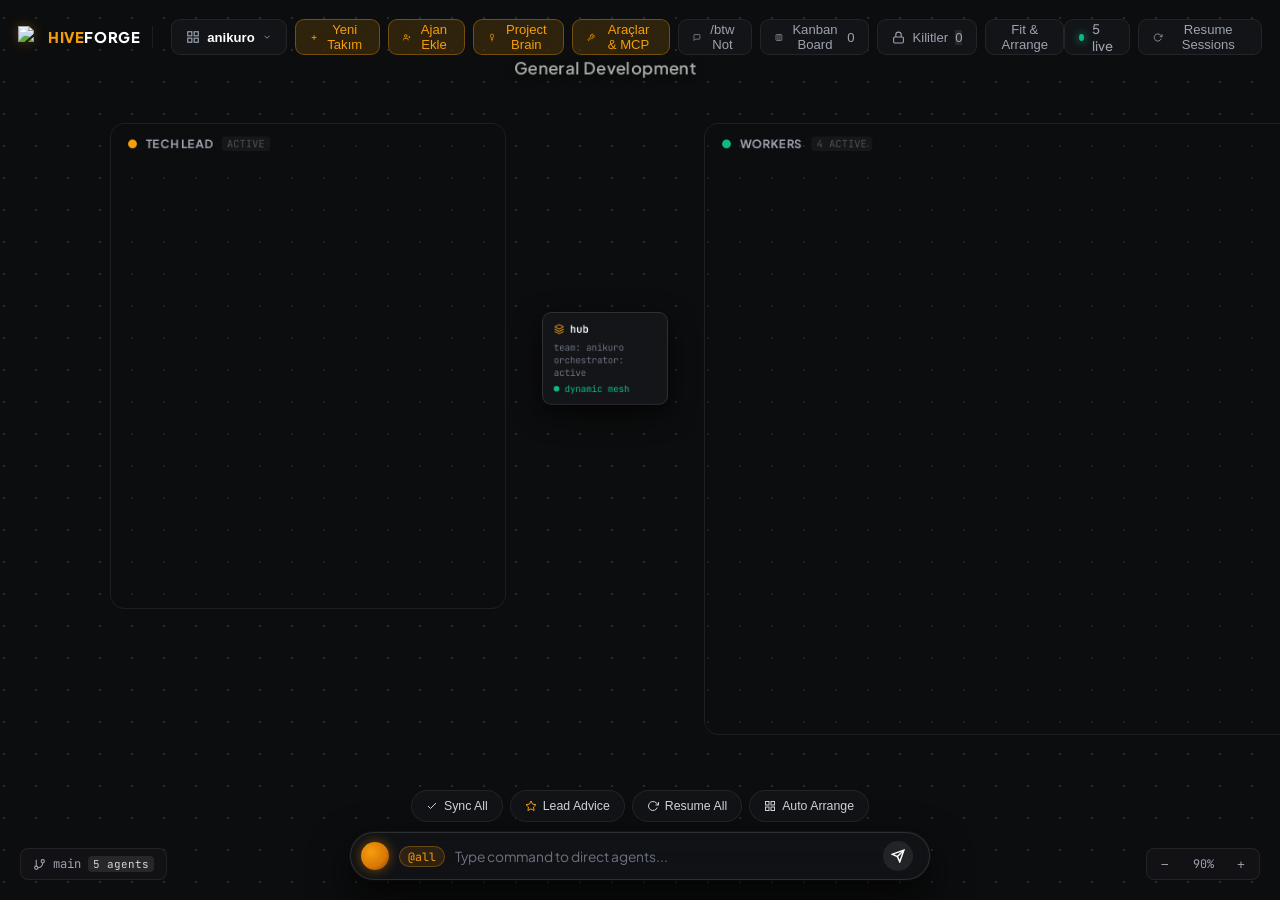
==== commit 5bd352df: "feat: design and integrate brand logo, favicon and navbar identity" ====
--- a/static/index.html
+++ b/static/index.html
@@ -3,7 +3,9 @@
 <head>
   <meta charset="UTF-8">
   <meta name="viewport" content="width=device-width, initial-scale=1.0">
-  <title>AGY-VIBE • Infinite Canvas Multi-Team Orchestrator</title>
+  <title>HiveForge • Multi-CLI Autonomous Agent Team Cockpit</title>
+  <link rel="icon" type="image/svg+xml" href="/favicon.svg">
+  <link rel="alternate icon" href="/favicon.svg">
   <link rel="preconnect" href="https://fonts.googleapis.com">
   <link rel="preconnect" href="https://fonts.gstatic.com" crossorigin>
   <link href="https://fonts.googleapis.com/css2?family=JetBrains+Mono:wght@400;500;600;700&family=Plus+Jakarta+Sans:wght@400;500;600;700;800&display=swap" rel="stylesheet">
@@ -1265,6 +1267,11 @@
       border-color: rgba(245, 158, 11, 0.4);
       color: #fbbf24;
     }
+    .runtime-badge.codex {
+      background: rgba(16, 163, 127, 0.18);
+      border-color: rgba(16, 163, 127, 0.45);
+      color: #10a37f;
+    }
     .runtime-badge.aider {
       background: rgba(139, 92, 246, 0.15);
       border-color: rgba(139, 92, 246, 0.4);
@@ -1342,6 +1349,14 @@
   <!-- TOP NAVIGATION BAR -->
   <header class="top-navbar">
     <div class="top-nav-left">
+      <!-- HiveForge Brand Logo -->
+      <a href="/" style="display:flex; align-items:center; gap:8px; text-decoration:none; margin-right:10px; padding-right:12px; border-right:1px solid var(--border-subtle);">
+        <img src="/favicon.svg" alt="HiveForge" style="width:22px; height:22px; filter:drop-shadow(0 0 6px rgba(245,158,11,0.3));">
+        <span style="font-family:'Plus Jakarta Sans',sans-serif; font-weight:800; font-size:0.92rem; letter-spacing:0.04em;">
+          <span style="color:#f59e0b;">HIVE</span><span style="color:#fff;">FORGE</span>
+        </span>
+      </a>
+
       <!-- Team Selector Dropdown -->
       <div class="team-select-dropdown">
         <button class="nav-btn" onclick="toggleTeamMenu()" id="teamSelectBtn">
@@ -1585,6 +1600,7 @@
           <select id="newAgentRuntime" class="modal-form-input" style="background:#0c0d0e; color:#fff;">
             <option value="agy">Google Antigravity (agy)</option>
             <option value="claude">Anthropic Claude Code (claude)</option>
+            <option value="codex">OpenAI Codex (codex)</option>
             <option value="aider">Aider CLI (aider)</option>
             <option value="ollama">Ollama Local LLM (ollama)</option>
             <option value="custom">Özel Komut (custom)</option>
@@ -1652,6 +1668,7 @@
           <select id="cfgAgentRuntime" class="modal-form-input" style="background:#0c0d0e; color:#fff;">
             <option value="agy">Google Antigravity (agy)</option>
             <option value="claude">Anthropic Claude Code (claude)</option>
+            <option value="codex">OpenAI Codex (codex)</option>
             <option value="aider">Aider CLI (aider)</option>
             <option value="ollama">Ollama Local LLM (ollama)</option>
             <option value="custom">Özel Komut (custom)</option>
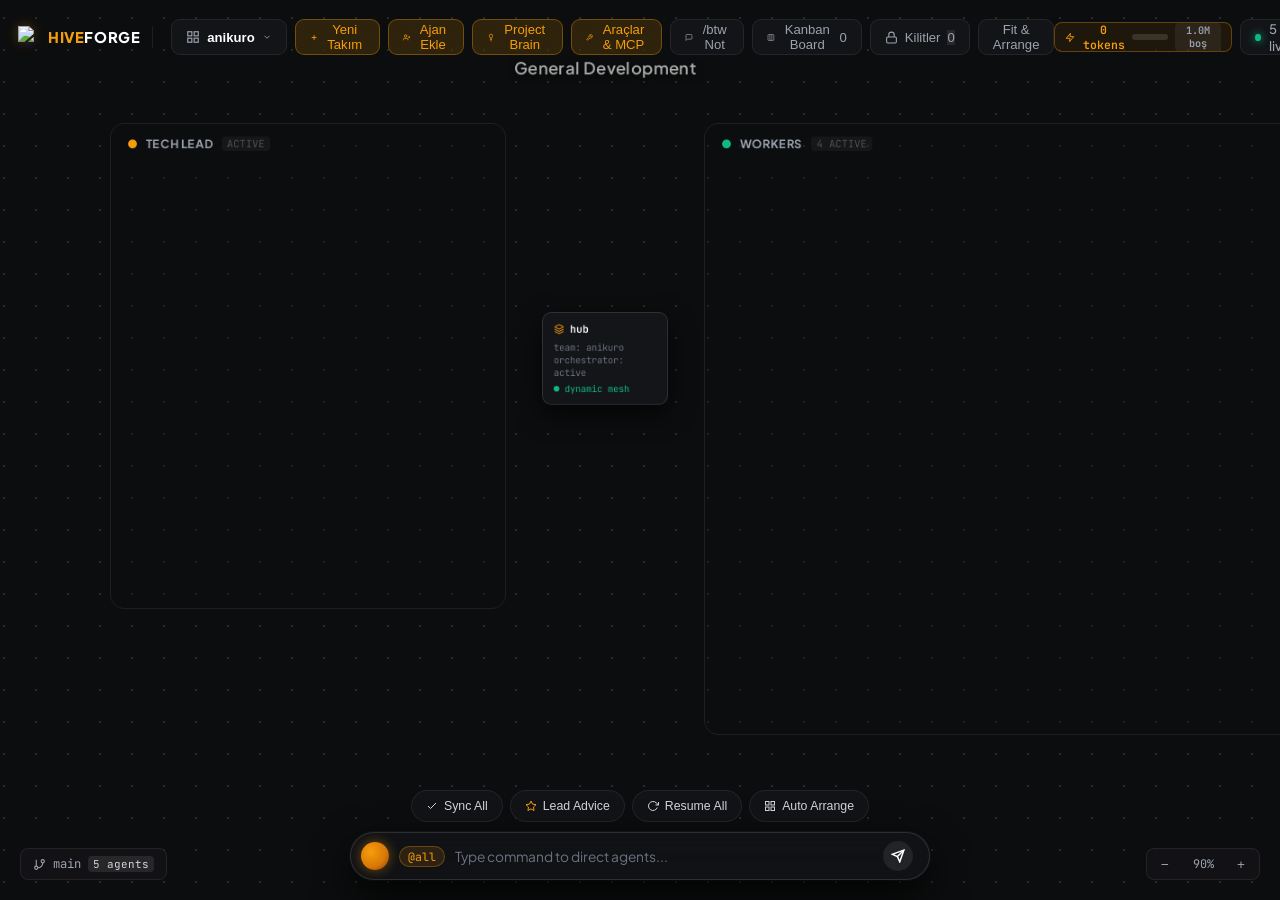
==== commit d979be62: "feat: add token usage gauge, remaining context tracker, and per-agent analytics" ====
--- a/static/index.html
+++ b/static/index.html
@@ -1288,6 +1288,168 @@
       color: #f472b6;
     }
 
+    /* Token Gauge Button in Top Navbar */
+    .token-gauge-btn {
+      display: inline-flex;
+      align-items: center;
+      gap: 7px;
+      padding: 0 10px;
+      height: 30px;
+      background: rgba(245, 158, 11, 0.08);
+      border: 1px solid rgba(245, 158, 11, 0.32);
+      border-radius: 8px;
+      color: #f59e0b;
+      cursor: pointer;
+      font-family: var(--font-mono);
+      font-size: 0.72rem;
+      font-weight: 600;
+      transition: all 0.2s ease;
+    }
+    .token-gauge-btn:hover {
+      background: rgba(245, 158, 11, 0.16);
+      border-color: rgba(245, 158, 11, 0.55);
+      box-shadow: 0 0 12px rgba(245, 158, 11, 0.25);
+    }
+    .nav-mini-track {
+      width: 46px;
+      height: 6px;
+      background: rgba(255, 255, 255, 0.12);
+      border-radius: 3px;
+      overflow: hidden;
+      display: inline-block;
+      vertical-align: middle;
+    }
+    .nav-mini-fill {
+      height: 100%;
+      background: var(--emerald);
+      border-radius: 3px;
+      transition: width 0.35s ease, background 0.35s ease;
+    }
+    .nav-token-rem-badge {
+      font-size: 0.64rem;
+      color: #9ca3af;
+      padding: 1px 5px;
+      background: rgba(255, 255, 255, 0.06);
+      border-radius: 4px;
+    }
+
+    /* Card Footer Token Badge */
+    .card-token-badge {
+      display: inline-flex;
+      align-items: center;
+      gap: 3px;
+      padding: 1px 6px;
+      background: rgba(255, 255, 255, 0.04);
+      border: 1px solid rgba(255, 255, 255, 0.08);
+      border-radius: 4px;
+      font-family: var(--font-mono);
+      font-size: 0.62rem;
+      color: #d1d5db;
+    }
+
+    /* Token Drawer Analytics Cards */
+    .token-kpi-grid {
+      display: grid;
+      grid-template-columns: 1fr 1fr;
+      gap: 10px;
+      margin-bottom: 12px;
+    }
+    .token-kpi-card {
+      background: #141518;
+      border: 1px solid var(--border-subtle);
+      border-radius: 10px;
+      padding: 11px 13px;
+      display: flex;
+      flex-direction: column;
+      gap: 4px;
+    }
+    .token-kpi-label {
+      font-size: 0.67rem;
+      color: var(--text-muted);
+      text-transform: uppercase;
+      letter-spacing: 0.05em;
+      font-weight: 600;
+    }
+    .token-kpi-value {
+      font-family: var(--font-mono);
+      font-size: 1.25rem;
+      font-weight: 800;
+      color: #fff;
+    }
+    .token-kpi-sub {
+      font-size: 0.66rem;
+      color: var(--text-dim);
+    }
+
+    /* Agent Token Breakdown Item */
+    .agent-token-card {
+      background: #141518;
+      border: 1px solid var(--border-subtle);
+      border-radius: 10px;
+      padding: 11px 13px;
+      margin-bottom: 8px;
+      display: flex;
+      flex-direction: column;
+      gap: 8px;
+      transition: border-color 0.2s ease;
+    }
+    .agent-token-card:hover {
+      border-color: rgba(245, 158, 11, 0.4);
+    }
+    .agent-token-header {
+      display: flex;
+      justify-content: space-between;
+      align-items: center;
+    }
+    .agent-token-identity {
+      display: flex;
+      align-items: center;
+      gap: 7px;
+    }
+    .agent-token-target {
+      font-family: var(--font-mono);
+      font-size: 0.76rem;
+      font-weight: 700;
+      color: var(--amber);
+    }
+    .agent-token-name {
+      font-size: 0.78rem;
+      font-weight: 600;
+      color: #fff;
+    }
+    .agent-token-total {
+      font-family: var(--font-mono);
+      font-size: 0.84rem;
+      font-weight: 700;
+      color: #fff;
+    }
+    .agent-token-pct {
+      font-size: 0.68rem;
+      color: var(--emerald);
+      margin-left: 5px;
+    }
+    .agent-bar-track {
+      width: 100%;
+      height: 7px;
+      background: rgba(255, 255, 255, 0.06);
+      border-radius: 4px;
+      overflow: hidden;
+      position: relative;
+    }
+    .agent-bar-fill {
+      height: 100%;
+      border-radius: 4px;
+      transition: width 0.3s ease;
+    }
+    .agent-context-info {
+      display: flex;
+      justify-content: space-between;
+      align-items: center;
+      font-size: 0.68rem;
+      color: var(--text-dim);
+      font-family: var(--font-mono);
+    }
+
     /* Scrollbars */
     ::-webkit-scrollbar { width: 5px; height: 5px; }
     ::-webkit-scrollbar-track { background: transparent; }
@@ -1415,6 +1577,16 @@
     </div>
 
     <div class="top-nav-right">
+      <!-- TOKEN & RESOURCE GAUGE BUTTON -->
+      <button class="nav-btn token-gauge-btn" onclick="toggleTokenDrawer()" id="btnTokenToggle" title="Token Tüketimi ve Ajan Harcama Dağılımı">
+        <svg width="13" height="13" viewBox="0 0 24 24" fill="none" stroke="#f59e0b" stroke-width="2.2"><path d="M13 2L3 14h9l-1 8 10-12h-9l1-8z"/></svg>
+        <span id="navTokenSpentLabel">0 tokens</span>
+        <div class="nav-mini-track" title="Bağlam Doluluğu">
+          <div class="nav-mini-fill" id="navTokenBarFill" style="width: 0%;"></div>
+        </div>
+        <span class="nav-token-rem-badge" id="navTokenRemainingBadge">1.0M boş</span>
+      </button>
+
       <div class="live-status-pill">
         <div class="live-dot"></div>
         <span id="livePanesCount">5 live</span>
@@ -1473,6 +1645,23 @@
     <div class="zoom-hud-val" id="zoomLevelDisplay" onclick="resetCanvasView()">100%</div>
     <button class="zoom-hud-btn" onclick="zoomCanvasBy(0.15)">+</button>
   </div>
+
+  <!-- TOKEN USAGE & RESOURCE ANALYTICS DRAWER -->
+  <aside class="slide-panel right-panel" id="tokenDrawer" style="width: 520px;">
+    <div class="slide-panel-header">
+      <div class="slide-panel-title">
+        <svg width="16" height="16" viewBox="0 0 24 24" fill="none" stroke="#f59e0b" stroke-width="2.5"><path d="M13 2L3 14h9l-1 8 10-12h-9l1-8z"/></svg>
+        Token Tüketimi & Ajan Harcamaları
+      </div>
+      <div style="display:flex; align-items:center; gap:8px;">
+        <button class="nav-btn" style="height:24px; padding:0 8px; font-size:0.65rem;" onclick="refreshTokenData()" title="Verileri Yenile">↻ Yenile</button>
+        <button class="slide-panel-close" onclick="toggleTokenDrawer()">✕</button>
+      </div>
+    </div>
+    <div class="slide-panel-body" id="tokenDrawerBody">
+      <div style="color:var(--text-dim); font-size:0.75rem; text-align:center; padding:30px 0;">Token telemetrisi yükleniyor...</div>
+    </div>
+  </aside>
 
   <!-- PROJECT BRAIN DRAWER -->
   <aside class="slide-panel right-panel" id="brainDrawer" style="width: 480px;">
@@ -1839,6 +2028,166 @@
 
 
 
+    // ----------------- Token Analytics & Resource Management -----------------
+    let latestTokenData = null;
+
+    function formatTokens(num) {
+      if (num === undefined || num === null || isNaN(num)) return '0';
+      const n = Number(num);
+      if (Math.abs(n) >= 1000000000) return (n / 1000000000).toFixed(1).replace(/\.0$/, '') + 'B';
+      if (Math.abs(n) >= 1000000) return (n / 1000000).toFixed(1).replace(/\.0$/, '') + 'M';
+      if (Math.abs(n) >= 1000) return (n / 1000).toFixed(1).replace(/\.0$/, '') + 'k';
+      return String(n);
+    }
+
+    function updateTokenNavbarDisplay(tokens) {
+      if (!tokens) return;
+      latestTokenData = tokens;
+      const spentLabel = document.getElementById('navTokenSpentLabel');
+      const barFill = document.getElementById('navTokenBarFill');
+      const remBadge = document.getElementById('navTokenRemainingBadge');
+
+      const totalSpent = tokens.total_tokens || 0;
+      const totalRem = tokens.total_remaining_tokens || 0;
+      const totalPct = tokens.total_context_pct || 0;
+
+      if (spentLabel) spentLabel.innerText = `${formatTokens(totalSpent)} harcandı`;
+      if (remBadge) remBadge.innerText = `${formatTokens(totalRem)} boş (${totalPct}%)`;
+      if (barFill) {
+        barFill.style.width = `${Math.min(100, Math.max(0, totalPct))}%`;
+        if (totalPct > 80) {
+          barFill.style.background = '#f43f5e';
+        } else if (totalPct > 50) {
+          barFill.style.background = '#f59e0b';
+        } else {
+          barFill.style.background = 'var(--emerald)';
+        }
+      }
+    }
+
+    function toggleTokenDrawer() {
+      const d = document.getElementById('tokenDrawer');
+      d.classList.toggle('open');
+      if (d.classList.contains('open')) {
+        document.getElementById('brainDrawer').classList.remove('open');
+        document.getElementById('kanbanDrawer').classList.remove('open');
+        document.getElementById('locksDrawer').classList.remove('open');
+        document.getElementById('toolsDrawer').classList.remove('open');
+        refreshTokenData();
+      }
+    }
+
+    async function refreshTokenData() {
+      const body = document.getElementById('tokenDrawerBody');
+      try {
+        const res = await fetch(`/api/team/${state.team}/tokens`);
+        const data = await res.json();
+        if (data.success && data.tokens) {
+          latestTokenData = data.tokens;
+          updateTokenNavbarDisplay(data.tokens);
+          renderTokenDrawerBody(data.tokens);
+        } else {
+          body.innerHTML = `<div style="color:var(--text-dim); font-size:0.75rem; text-align:center; padding:30px 0;">Token verisi alınamadı: ${escapeHtml(data.error || 'Bilinmeyen hata')}</div>`;
+        }
+      } catch (e) {
+        body.innerHTML = `<div style="color:var(--text-dim); font-size:0.75rem; text-align:center; padding:30px 0;">Token telemetrisi yüklenirken hata oluştu.</div>`;
+      }
+    }
+
+    function renderTokenDrawerBody(tokens) {
+      const body = document.getElementById('tokenDrawerBody');
+      if (!tokens || !tokens.agents) {
+        body.innerHTML = '<div style="color:var(--text-dim); font-size:0.75rem; text-align:center; padding:30px 0;">Henüz token tüketim verisi bulunmuyor.</div>';
+        return;
+      }
+
+      const totalSpent = tokens.total_tokens || 0;
+      const totalContext = tokens.total_context_tokens || 0;
+      const totalLimit = tokens.total_context_limit || 1;
+      const totalRemaining = tokens.total_remaining_tokens || 0;
+      const totalPct = tokens.total_context_pct || 0;
+      const cachePct = tokens.cache_hit_pct || 0;
+      const topConsumer = tokens.top_consumer;
+
+      let html = `
+        <div class="token-kpi-grid">
+          <div class="token-kpi-card">
+            <span class="token-kpi-label">Toplam Harcanan</span>
+            <span class="token-kpi-value" style="color:var(--amber);">${formatTokens(totalSpent)}</span>
+            <span class="token-kpi-sub">Giriş: ${formatTokens(tokens.total_input_tokens || 0)} • Çıkış: ${formatTokens(tokens.total_output_tokens || 0)}</span>
+          </div>
+
+          <div class="token-kpi-card">
+            <span class="token-kpi-label">Kalan Kapasite</span>
+            <span class="token-kpi-value" style="color:var(--emerald);">${formatTokens(totalRemaining)}</span>
+            <span class="token-kpi-sub">Aktif: ${formatTokens(totalContext)} / ${formatTokens(totalLimit)} (%${totalPct})</span>
+          </div>
+
+          <div class="token-kpi-card">
+            <span class="token-kpi-label">Önbellek İsabeti</span>
+            <span class="token-kpi-value" style="color:#38bdf8;">%${cachePct}</span>
+            <span class="token-kpi-sub">${formatTokens(tokens.total_cache_tokens || 0)} cache token tasarrufu</span>
+          </div>
+
+          <div class="token-kpi-card">
+            <span class="token-kpi-label">Aktif Ajan Sayısı</span>
+            <span class="token-kpi-value" style="color:#fff;">${tokens.agents.length}</span>
+            <span class="token-kpi-sub">Ortalama: ${formatTokens(Math.round(totalSpent / Math.max(1, tokens.agents.length)))} / ajan</span>
+          </div>
+        </div>
+      `;
+
+      if (topConsumer) {
+        html += `
+          <div style="background:rgba(245,158,11,0.08); border:1px solid rgba(245,158,11,0.25); border-radius:8px; padding:9px 12px; margin-bottom:12px; display:flex; justify-content:space-between; align-items:center; font-size:0.73rem;">
+            <span style="color:var(--text-muted);">⚡ En Yüksek Tüketim: <strong style="color:var(--amber);">${escapeHtml(topConsumer.target)} (${escapeHtml(topConsumer.name)})</strong></span>
+            <span style="font-family:var(--font-mono); font-weight:700; color:#fff;">${formatTokens(topConsumer.cum_total_tokens)} (%${topConsumer.pct_of_team_tokens})</span>
+          </div>
+        `;
+      }
+
+      html += `<div style="font-size:0.7rem; font-weight:700; color:var(--text-muted); text-transform:uppercase; letter-spacing:0.05em; margin-bottom:8px;">Ajan Bazlı Harcama & Bağlam Durumu</div>`;
+
+      tokens.agents.forEach(ag => {
+        const agPct = ag.context_pct || 0;
+        let barColor = 'var(--emerald)';
+        if (agPct > 80) barColor = '#f43f5e';
+        else if (agPct > 50) barColor = '#f59e0b';
+
+        html += `
+          <div class="agent-token-card">
+            <div class="agent-token-header">
+              <div class="agent-token-identity">
+                <span class="agent-token-target">${escapeHtml(ag.target)}</span>
+                <span class="agent-token-name">${escapeHtml(ag.name)}</span>
+                <span class="runtime-badge ${escapeHtml(ag.runtime || 'agy')}" style="padding:1px 4px; font-size:0.6rem;">${escapeHtml(ag.runtime || 'agy').toUpperCase()}</span>
+              </div>
+              <div>
+                <span class="agent-token-total">${formatTokens(ag.cum_total_tokens)}</span>
+                <span class="agent-token-pct">(%${ag.pct_of_team_tokens})</span>
+              </div>
+            </div>
+
+            <div class="agent-bar-track" title="Bağlam: ${ag.context_tokens.toLocaleString()} / ${ag.context_limit.toLocaleString()} (%${agPct})">
+              <div class="agent-bar-fill" style="width:${Math.min(100, Math.max(0, agPct))}%; background:${barColor};"></div>
+            </div>
+
+            <div class="agent-context-info">
+              <span>Bağlam: <strong style="color:#fff;">${formatTokens(ag.context_tokens)}</strong> / ${formatTokens(ag.context_limit)} (<strong style="color:${barColor};">%${agPct}</strong>)</span>
+              <span>Kalan: <strong style="color:var(--emerald);">${formatTokens(ag.remaining_tokens)}</strong></span>
+            </div>
+
+            <div style="display:flex; justify-content:space-between; font-size:0.65rem; color:var(--text-dim); font-family:var(--font-mono); border-top:1px solid rgba(255,255,255,0.04); padding-top:4px;">
+              <span>Giriş: ${formatTokens(ag.cum_input_tokens)} • Cache: ${formatTokens(ag.cum_cache_tokens)} • Çıkış: ${formatTokens(ag.cum_output_tokens)}</span>
+              <span>#${ag.steps || 0} Adım</span>
+            </div>
+          </div>
+        `;
+      });
+
+      body.innerHTML = html;
+    }
+
     // ----------------- Project Brain & Asynchronous Notes (/btw) -----------------
     let projectBrainData = [];
 
@@ -1846,6 +2195,7 @@
       const d = document.getElementById('brainDrawer');
       d.classList.toggle('open');
       if (d.classList.contains('open')) {
+        document.getElementById('tokenDrawer').classList.remove('open');
         document.getElementById('kanbanDrawer').classList.remove('open');
         document.getElementById('locksDrawer').classList.remove('open');
         document.getElementById('toolsDrawer').classList.remove('open');
@@ -1970,6 +2320,7 @@
       const d = document.getElementById('toolsDrawer');
       d.classList.toggle('open');
       if (d.classList.contains('open')) {
+        document.getElementById('tokenDrawer').classList.remove('open');
         document.getElementById('brainDrawer').classList.remove('open');
         document.getElementById('kanbanDrawer').classList.remove('open');
         document.getElementById('locksDrawer').classList.remove('open');
@@ -2130,6 +2481,7 @@
       const d = document.getElementById('kanbanDrawer');
       d.classList.toggle('open');
       if (d.classList.contains('open')) {
+        document.getElementById('tokenDrawer').classList.remove('open');
         document.getElementById('locksDrawer').classList.remove('open');
         document.getElementById('brainDrawer').classList.remove('open');
         document.getElementById('toolsDrawer').classList.remove('open');
@@ -2141,6 +2493,7 @@
       const d = document.getElementById('locksDrawer');
       d.classList.toggle('open');
       if (d.classList.contains('open')) {
+        document.getElementById('tokenDrawer').classList.remove('open');
         document.getElementById('kanbanDrawer').classList.remove('open');
         document.getElementById('brainDrawer').classList.remove('open');
         document.getElementById('toolsDrawer').classList.remove('open');
@@ -2254,9 +2607,10 @@
           termLog: '',
           thinking: '',
           tool_calls: [],
-          telemetry: { steps: 0, input_tokens: 0, cache_tokens: 0 }
+          telemetry: lead.telemetry || { steps: 0, input_tokens: 0, cache_tokens: 0 }
         };
         renderCardDOM(state.cards['lead']);
+        updateCardContent('lead');
 
         // 2. Workers
         data.agents.forEach((ag, idx) => {
@@ -2292,9 +2646,10 @@
             termLog: '',
             thinking: '',
             tool_calls: [],
-            telemetry: { steps: 0, input_tokens: 0, cache_tokens: 0 }
+            telemetry: ag.telemetry || { steps: 0, input_tokens: 0, cache_tokens: 0 }
           };
           renderCardDOM(state.cards[ag.id]);
+          updateCardContent(ag.id);
         });
 
         // Update cluster size
@@ -2305,6 +2660,11 @@
 
         const clusterHeight = Math.max(540, 240 + Math.ceil(workerCount / 2) * 320);
         document.getElementById('clusterTeam').style.height = `${clusterHeight}px`;
+
+        if (data.tokens) {
+          latestTokenData = data.tokens;
+          updateTokenNavbarDisplay(data.tokens);
+        }
 
         if (data.locks) {
           teamLocks = data.locks;
@@ -2369,6 +2729,7 @@
         <div class="card-footer">
           <span style="color:#6b7280;" id="footer-meta-${card.id}">CID: ${card.sub}</span>
           <div style="display:flex; align-items:center; gap:6px;">
+            <span class="card-token-badge" id="token-badge-${card.id}" title="Aktif Bağlam / Kalan Kapasite">⚡ 0</span>
             <button class="card-btn" style="height:18px; padding:0 5px; font-size:0.62rem;" onclick="openSendNoteModal('${card.target}')" title="Bu ajana asenkron /btw notu ilet">/btw</button>
             <span style="color:${card.type === 'lead' ? 'var(--amber)' : '#9ca3af'}; font-weight:600;">${card.target}</span>
           </div>
@@ -2767,11 +3128,28 @@
         ? Math.round((tel.cache_tokens / (tel.input_tokens + tel.cache_tokens)) * 100)
         : 0;
 
+      const ctxTokens = tel.context_tokens || 0;
+      const ctxLimit = tel.context_limit || 1000000;
+      const remTokens = tel.remaining_tokens !== undefined ? tel.remaining_tokens : (ctxLimit - ctxTokens);
+      const ctxPct = tel.context_pct || Math.round((ctxTokens / Math.max(1, ctxLimit)) * 100);
+      let barColor = 'var(--emerald)';
+      if (ctxPct > 80) barColor = '#f43f5e';
+      else if (ctxPct > 50) barColor = '#f59e0b';
+
       let html = `
-        <div style="display:flex; justify-content:space-between; align-items:center; background:#141518; padding:6px 10px; border-radius:6px; margin-bottom:10px; font-family:var(--font-mono); font-size:0.68rem; color:var(--text-muted);">
-          <span>Adım: <strong style="color:#fff;">#${tel.steps || 0}</strong></span>
-          <span>Önbellek İsabeti: <strong style="color:var(--emerald);">${cachePct}%</strong></span>
-          <span>Çıktı Token: <strong style="color:var(--amber);">${tel.output_tokens || 0}</strong></span>
+        <div style="background:#141518; border:1px solid var(--border-subtle); border-radius:8px; padding:8px 10px; margin-bottom:10px;">
+          <div style="display:flex; justify-content:space-between; align-items:center; margin-bottom:6px; font-family:var(--font-mono); font-size:0.68rem;">
+            <span>Bağlam: <strong style="color:#fff;">${formatTokens(ctxTokens)}</strong> / ${formatTokens(ctxLimit)} (<strong style="color:${barColor};">%${ctxPct}</strong>)</span>
+            <span>Kalan Boşluk: <strong style="color:var(--emerald);">${formatTokens(remTokens)}</strong></span>
+          </div>
+          <div class="agent-bar-track" style="height:6px; margin-bottom:7px;">
+            <div class="agent-bar-fill" style="width:${Math.min(100, Math.max(0, ctxPct))}%; background:${barColor};"></div>
+          </div>
+          <div style="display:flex; justify-content:space-between; align-items:center; font-family:var(--font-mono); font-size:0.65rem; color:var(--text-dim);">
+            <span>Adım: <strong style="color:#fff;">#${tel.steps || 0}</strong></span>
+            <span>Önbellek: <strong style="color:#38bdf8;">%${cachePct}</strong></span>
+            <span>Kümülatif: <strong style="color:var(--amber);">${formatTokens(tel.cum_total_tokens || 0)}</strong></span>
+          </div>
         </div>
       `;
 
@@ -2832,6 +3210,18 @@
     }
 
     function handleStreamMessage(msg) {
+      if (msg.type === 'tokens_snapshot') {
+        if (msg.tokens) {
+          latestTokenData = msg.tokens;
+          updateTokenNavbarDisplay(msg.tokens);
+          const td = document.getElementById('tokenDrawer');
+          if (td && td.classList.contains('open')) {
+            renderTokenDrawerBody(msg.tokens);
+          }
+        }
+        return;
+      }
+
       if (msg.type === 'pane_snapshot') {
         const cardId = msg.card_id || `agent_${msg.agent}`;
         if (!state.cards[cardId]) {
@@ -2909,6 +3299,7 @@
       const thinkDiv = document.getElementById(`think-${cardId}`);
       const termDiv = document.getElementById(`term-${cardId}`);
       const footerMeta = document.getElementById(`footer-meta-${cardId}`);
+      const tokenBadge = document.getElementById(`token-badge-${cardId}`);
 
       if (mdDiv) mdDiv.innerHTML = renderMarkdown(card.rawLog);
       if (thinkDiv) thinkDiv.innerHTML = renderThinkingAndTools(card);
@@ -2916,6 +3307,18 @@
       if (footerMeta) {
         const steps = (card.telemetry && card.telemetry.steps) ? ` • #${card.telemetry.steps}` : '';
         footerMeta.innerText = `CID: ${card.sub}${steps}`;
+      }
+      if (tokenBadge && card.telemetry) {
+        const ctx = card.telemetry.context_tokens || 0;
+        const limit = card.telemetry.context_limit || 1000000;
+        const rem = card.telemetry.remaining_tokens !== undefined ? card.telemetry.remaining_tokens : (limit - ctx);
+        const pct = card.telemetry.context_pct || Math.round((ctx / Math.max(1, limit)) * 100);
+        const cum = card.telemetry.cum_total_tokens || 0;
+        let pColor = 'var(--emerald)';
+        if (pct > 80) pColor = '#f43f5e';
+        else if (pct > 50) pColor = '#f59e0b';
+        tokenBadge.innerHTML = `⚡ ${formatTokens(ctx)} <span style="color:${pColor}; font-weight:700;">(%${pct})</span> • ${formatTokens(rem)} boş`;
+        tokenBadge.title = `Aktif Bağlam: ${ctx.toLocaleString()} / ${limit.toLocaleString()} (%${pct})\nKalan Kapasite: ${rem.toLocaleString()}\nKümülatif Toplam Harcanan: ${cum.toLocaleString()}`;
       }
     }
 
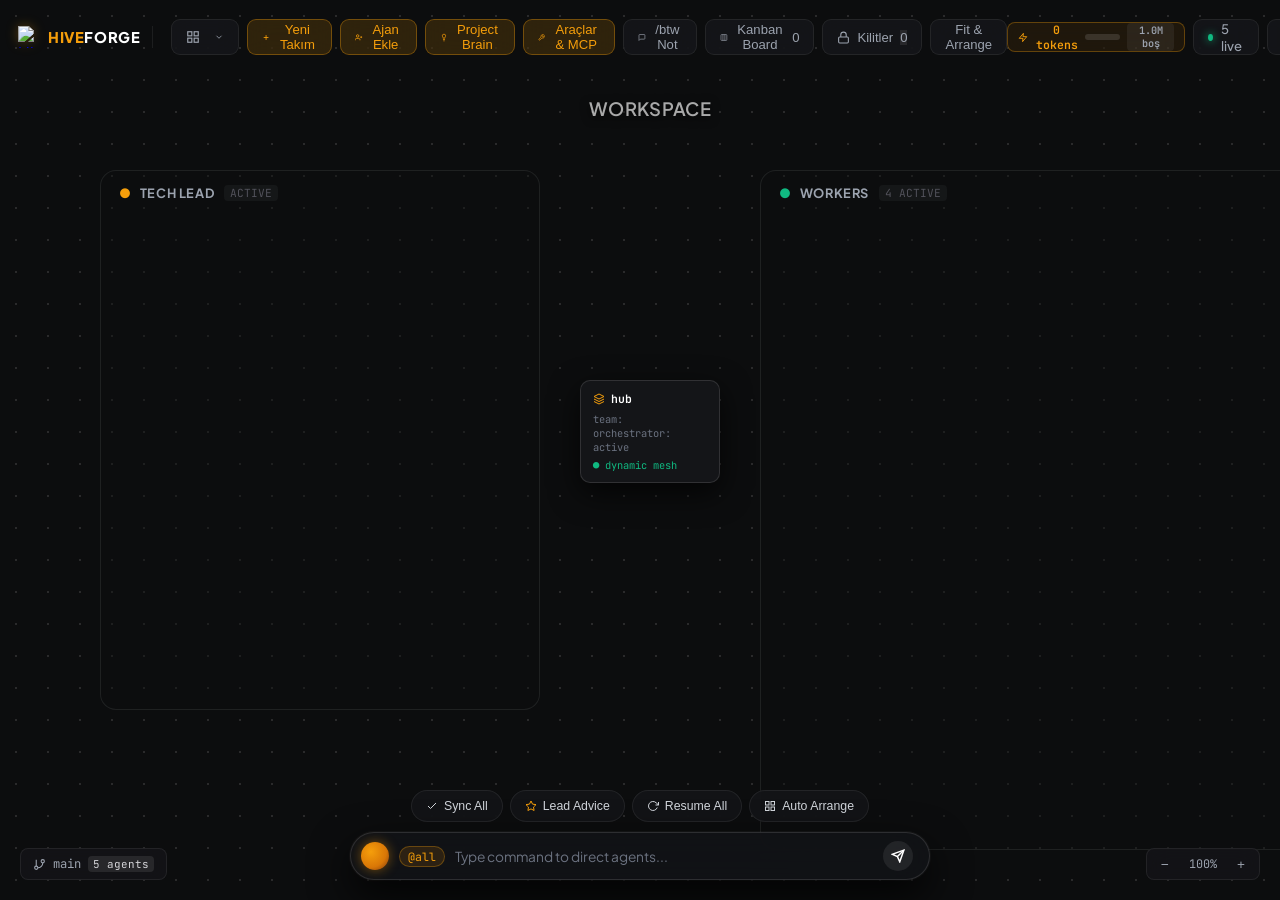
==== commit 031f23af: "fix: harden orchestration, security, layout and token usage - Route `/btw @target` lines from agent " ====
--- a/static/index.html
+++ b/static/index.html
@@ -10,1452 +10,7 @@
   <link rel="preconnect" href="https://fonts.gstatic.com" crossorigin>
   <link href="https://fonts.googleapis.com/css2?family=JetBrains+Mono:wght@400;500;600;700&family=Plus+Jakarta+Sans:wght@400;500;600;700;800&display=swap" rel="stylesheet">
   
-  <style>
-    /* -------------------------------------------------------------
-       SYM-VIBE INDUSTRIAL HIGH-TECH DARK DESIGN SYSTEM
-       Zero AI-slop purple/blue gradients. Precision Obsidian, Amber & Emerald.
-       ------------------------------------------------------------- */
-    :root {
-      --bg-canvas: #0c0d0e;
-      --bg-card: rgba(18, 19, 21, 0.94);
-      --bg-card-header: #18191c;
-      --bg-card-inner: #0f1011;
-      --bg-hover: #1f2124;
-      --bg-active: #282a2e;
-      
-      --border-subtle: rgba(255, 255, 255, 0.07);
-      --border-card: rgba(255, 255, 255, 0.09);
-      --border-focus: rgba(245, 158, 11, 0.45);
-      
-      --amber: #f59e0b;
-      --amber-hover: #fbbf24;
-      --amber-glow: rgba(245, 158, 11, 0.22);
-      --orange-accent: #ff6b35;
-      
-      --emerald: #10b981;
-      --rose: #ef4444;
-      --sky: #38bdf8;
-      
-      --text-main: #f3f4f6;
-      --text-muted: #9ca3af;
-      --text-dim: #52525b;
-      
-      --font-ui: 'Plus Jakarta Sans', -apple-system, BlinkMacSystemFont, sans-serif;
-      --font-mono: 'JetBrains Mono', monospace;
-      
-      --shadow-elevation: 0 24px 60px -15px rgba(0, 0, 0, 0.85), 0 0 1px 1px rgba(255, 255, 255, 0.08);
-      --shadow-glow: 0 0 25px -4px rgba(245, 158, 11, 0.25);
-    }
-
-    * { box-sizing: border-box; margin: 0; padding: 0; }
-    
-    html, body {
-      width: 100vw;
-      height: 100vh;
-      overflow: hidden;
-      background-color: var(--bg-canvas);
-      color: var(--text-main);
-      font-family: var(--font-ui);
-      user-select: none;
-      -webkit-font-smoothing: antialiased;
-    }
-
-    /* INFINITE CANVAS VIEWPORT */
-    #canvasViewport {
-      position: absolute;
-      inset: 0;
-      overflow: hidden;
-      cursor: grab;
-      background-color: var(--bg-canvas);
-      background-image: 
-        radial-gradient(rgba(255, 255, 255, 0.12) 1.2px, transparent 1.2px);
-      background-size: 32px 32px;
-    }
-
-    #canvasViewport.panning {
-      cursor: grabbing;
-    }
-
-    #canvasWorld {
-      position: absolute;
-      top: 0;
-      left: 0;
-      width: 0;
-      height: 0;
-      transform-origin: 0 0;
-      will-change: transform;
-    }
-
-    /* SVG Connecting Wire Overlay */
-    #wireOverlay {
-      position: absolute;
-      top: -20000px;
-      left: -20000px;
-      width: 40000px;
-      height: 40000px;
-      pointer-events: none;
-      z-index: 1;
-    }
-
-    /* Canvas Category Label */
-    .canvas-category-title {
-      position: absolute;
-      font-family: var(--font-ui);
-      font-size: 1.15rem;
-      font-weight: 600;
-      color: rgba(255, 255, 255, 0.65);
-      letter-spacing: 0.02em;
-      pointer-events: none;
-      transform: translate(-50%, -100%);
-      white-space: nowrap;
-      text-shadow: 0 2px 10px rgba(0,0,0,0.8);
-      display: flex;
-      align-items: center;
-      gap: 8px;
-    }
-
-    /* TOP NAVIGATION BAR */
-    .top-navbar {
-      position: fixed;
-      top: 14px;
-      left: 18px;
-      right: 18px;
-      height: 46px;
-      display: flex;
-      align-items: center;
-      justify-content: space-between;
-      pointer-events: none;
-      z-index: 100;
-    }
-
-    .top-nav-left, .top-nav-right {
-      display: flex;
-      align-items: center;
-      gap: 8px;
-      pointer-events: auto;
-    }
-
-    .nav-btn {
-      height: 36px;
-      padding: 0 14px;
-      background: rgba(22, 23, 26, 0.85);
-      border: 1px solid var(--border-subtle);
-      border-radius: 9px;
-      color: var(--text-muted);
-      font-size: 0.82rem;
-      font-weight: 500;
-      display: flex;
-      align-items: center;
-      gap: 7px;
-      backdrop-filter: blur(12px);
-      cursor: pointer;
-      transition: all 0.15s ease;
-    }
-
-    .nav-btn:hover {
-      background: var(--bg-hover);
-      color: var(--text-main);
-      border-color: rgba(255, 255, 255, 0.15);
-    }
-
-    .nav-btn.primary {
-      background: rgba(245, 158, 11, 0.15);
-      border-color: rgba(245, 158, 11, 0.35);
-      color: var(--amber);
-    }
-
-    .nav-btn.primary:hover {
-      background: rgba(245, 158, 11, 0.25);
-      color: #fff;
-    }
-
-    .team-select-dropdown {
-      position: relative;
-    }
-
-    .teams-menu {
-      position: absolute;
-      top: 42px;
-      left: 0;
-      min-width: 200px;
-      background: #141518;
-      border: 1px solid var(--border-subtle);
-      border-radius: 9px;
-      box-shadow: 0 12px 35px rgba(0,0,0,0.8);
-      display: none;
-      flex-direction: column;
-      padding: 6px;
-      z-index: 120;
-    }
-
-    .teams-menu.show {
-      display: flex;
-    }
-
-    .team-menu-item {
-      padding: 8px 12px;
-      border-radius: 6px;
-      font-size: 0.8rem;
-      color: var(--text-muted);
-      cursor: pointer;
-      display: flex;
-      align-items: center;
-      justify-content: space-between;
-      transition: all 0.15s;
-    }
-
-    .team-menu-item:hover {
-      background: var(--bg-hover);
-      color: var(--text-main);
-    }
-
-    .team-menu-item.active {
-      color: var(--amber);
-      font-weight: 600;
-      background: rgba(245, 158, 11, 0.1);
-    }
-
-    .live-status-pill {
-      height: 36px;
-      padding: 0 14px;
-      background: rgba(22, 23, 26, 0.85);
-      border: 1px solid var(--border-subtle);
-      border-radius: 9px;
-      font-size: 0.82rem;
-      font-weight: 500;
-      color: var(--text-muted);
-      display: flex;
-      align-items: center;
-      gap: 8px;
-      backdrop-filter: blur(12px);
-    }
-
-    .live-dot {
-      width: 7px;
-      height: 7px;
-      border-radius: 50%;
-      background-color: var(--emerald);
-      box-shadow: 0 0 8px var(--emerald);
-      animation: pulse-dot 2s infinite ease-in-out;
-    }
-
-    @keyframes pulse-dot {
-      0%, 100% { transform: scale(1); opacity: 0.9; }
-      50% { transform: scale(1.3); opacity: 1; }
-    }
-
-    /* CANVAS CARDS */
-    .agent-card {
-      position: absolute;
-      background: var(--bg-card);
-      border: 1px solid var(--border-card);
-      border-radius: 12px;
-      box-shadow: var(--shadow-elevation);
-      display: flex;
-      flex-direction: column;
-      overflow: hidden;
-      backdrop-filter: blur(20px);
-      z-index: 10;
-      transition: border-color 0.2s, box-shadow 0.2s;
-    }
-
-    .agent-card.focused {
-      border-color: var(--border-focus);
-      box-shadow: var(--shadow-elevation), var(--shadow-glow);
-      z-index: 25;
-    }
-
-    /* Card Header */
-    .card-header {
-      height: 38px;
-      background: var(--bg-card-header);
-      border-bottom: 1px solid var(--border-subtle);
-      padding: 0 12px;
-      display: flex;
-      align-items: center;
-      justify-content: space-between;
-      cursor: move;
-      flex-shrink: 0;
-    }
-
-    .card-title-group {
-      display: flex;
-      align-items: center;
-      gap: 8px;
-      overflow: hidden;
-    }
-
-    .status-indicator {
-      width: 7px;
-      height: 7px;
-      border-radius: 50%;
-      flex-shrink: 0;
-    }
-
-    .card-title-text {
-      font-size: 0.8rem;
-      font-weight: 600;
-      color: var(--text-main);
-      white-space: nowrap;
-      text-overflow: ellipsis;
-      overflow: hidden;
-    }
-
-    .card-badge-role {
-      font-size: 0.68rem;
-      font-family: var(--font-mono);
-      color: var(--text-muted);
-      background: rgba(255, 255, 255, 0.05);
-      padding: 2px 7px;
-      border-radius: 4px;
-      border: 1px solid rgba(255, 255, 255, 0.05);
-      white-space: nowrap;
-    }
-
-    .card-actions {
-      display: flex;
-      align-items: center;
-      gap: 5px;
-    }
-
-    .card-btn {
-      height: 22px;
-      padding: 0 8px;
-      background: rgba(255, 255, 255, 0.04);
-      border: 1px solid var(--border-subtle);
-      border-radius: 4px;
-      font-size: 0.68rem;
-      font-weight: 500;
-      color: var(--text-muted);
-      cursor: pointer;
-      display: flex;
-      align-items: center;
-      gap: 4px;
-      transition: all 0.15s;
-    }
-
-    .card-btn:hover {
-      background: rgba(255, 255, 255, 0.08);
-      color: var(--text-main);
-    }
-
-        .card-btn.danger {
-      color: #ef4444;
-      font-weight: 700;
-    }
-    .card-btn.danger:hover {
-      background: rgba(239, 68, 68, 0.2);
-      border-color: rgba(239, 68, 68, 0.4);
-      color: #fff;
-    }
-
-    .card-btn.active {
-      background: rgba(245, 158, 11, 0.15);
-      border-color: rgba(245, 158, 11, 0.4);
-      color: var(--amber);
-    }
-
-    /* Card Body */
-    .card-body {
-      flex: 1;
-      overflow-y: auto;
-      overflow-x: hidden;
-      background: var(--bg-card-inner);
-      padding: 14px 16px;
-      position: relative;
-    }
-
-    /* Terminal View */
-    .terminal-container {
-      font-family: var(--font-mono);
-      font-size: 0.76rem;
-      line-height: 1.55;
-      color: #d1d5db;
-      white-space: pre-wrap;
-      word-break: break-all;
-    }
-
-    /* High Precision Markdown View */
-    .markdown-container {
-      font-size: 0.81rem;
-      line-height: 1.62;
-      color: #e5e7eb;
-    }
-
-    .markdown-container h1, .markdown-container h2, .markdown-container h3 {
-      font-family: var(--font-ui);
-      font-weight: 600;
-      color: #ffffff;
-      margin: 12px 0 6px 0;
-    }
-
-    .markdown-container h1 { font-size: 1.1rem; border-bottom: 1px solid var(--border-subtle); padding-bottom: 4px; }
-    .markdown-container h2 { font-size: 0.96rem; color: #f9fafb; }
-    .markdown-container h3 { font-size: 0.86rem; color: var(--amber); }
-
-    .markdown-container p { margin-bottom: 8px; }
-
-    .markdown-container code {
-      font-family: var(--font-mono);
-      font-size: 0.74rem;
-      background: rgba(255, 255, 255, 0.07);
-      padding: 2px 5px;
-      border-radius: 4px;
-      color: #fbbf24;
-      border: 1px solid rgba(255, 255, 255, 0.05);
-    }
-
-    .markdown-container pre {
-      background: #090a0c;
-      border: 1px solid var(--border-subtle);
-      border-radius: 8px;
-      padding: 10px 12px;
-      margin: 8px 0;
-      overflow-x: auto;
-      position: relative;
-    }
-
-    .markdown-container pre code {
-      background: transparent;
-      padding: 0;
-      border: none;
-      color: #d1d5db;
-      font-size: 0.75rem;
-    }
-
-    .markdown-container .code-block-header {
-      display: flex;
-      justify-content: space-between;
-      align-items: center;
-      padding-bottom: 5px;
-      margin-bottom: 5px;
-      border-bottom: 1px solid rgba(255, 255, 255, 0.05);
-      font-size: 0.66rem;
-      color: var(--text-dim);
-      font-family: var(--font-mono);
-    }
-
-    .markdown-container .copy-code-btn {
-      background: transparent;
-      border: none;
-      color: var(--text-muted);
-      cursor: pointer;
-      font-size: 0.66rem;
-      padding: 2px 5px;
-      border-radius: 3px;
-    }
-
-    .markdown-container .copy-code-btn:hover {
-      background: rgba(255, 255, 255, 0.1);
-      color: #fff;
-    }
-
-    .markdown-container hr {
-      border: none;
-      border-top: 1px solid var(--border-subtle);
-      margin: 10px 0;
-    }
-
-    .markdown-container .todo-item {
-      display: flex;
-      align-items: center;
-      gap: 7px;
-      margin: 4px 0;
-    }
-
-    .markdown-container .todo-box {
-      width: 13px;
-      height: 13px;
-      border-radius: 3px;
-      border: 1px solid var(--border-subtle);
-      display: flex;
-      align-items: center;
-      justify-content: center;
-      font-size: 8px;
-    }
-
-    .markdown-container .todo-box.checked {
-      background: var(--emerald);
-      border-color: var(--emerald);
-      color: #000;
-      font-weight: 700;
-    }
-
-    /* Card Footer Info Bar */
-    .card-footer {
-      height: 25px;
-      background: var(--bg-card-header);
-      border-top: 1px solid var(--border-subtle);
-      padding: 0 10px;
-      display: flex;
-      align-items: center;
-      justify-content: space-between;
-      font-size: 0.67rem;
-      color: var(--text-dim);
-      font-family: var(--font-mono);
-      flex-shrink: 0;
-    }
-
-    /* Resize Handle */
-    .card-resize-handle {
-      position: absolute;
-      right: 0;
-      bottom: 0;
-      width: 16px;
-      height: 16px;
-      cursor: nwse-resize;
-      display: flex;
-      align-items: center;
-      justify-content: center;
-      opacity: 0.3;
-      transition: opacity 0.2s;
-    }
-
-    .card-resize-handle:hover {
-      opacity: 1;
-    }
-
-    .card-resize-handle::after {
-      content: "";
-      width: 5px;
-      height: 5px;
-      border-right: 2px solid var(--text-muted);
-      border-bottom: 2px solid var(--text-muted);
-    }
-
-    /* CARD GROUP CLUSTERS (Symvibe 'Tech Lead' & 'Workers' Frames) */
-    .cluster-frame {
-      position: absolute;
-      border: 1px solid rgba(255, 255, 255, 0.08);
-      background: rgba(14, 15, 17, 0.4);
-      border-radius: 16px;
-      pointer-events: none;
-      z-index: 5;
-    }
-
-    .cluster-header {
-      position: absolute;
-      top: 14px;
-      left: 18px;
-      display: flex;
-      align-items: center;
-      gap: 10px;
-      pointer-events: auto;
-    }
-
-    .cluster-title {
-      font-size: 0.8rem;
-      font-weight: 700;
-      letter-spacing: 0.05em;
-      text-transform: uppercase;
-      color: #9ca3af;
-      display: flex;
-      align-items: center;
-      gap: 8px;
-    }
-
-    .cluster-tag {
-      font-family: var(--font-mono);
-      font-size: 0.7rem;
-      color: var(--text-dim);
-      padding: 1px 6px;
-      border-radius: 4px;
-      background: rgba(255, 255, 255, 0.04);
-    }
-
-    /* Central Hub Card (Graph Node) */
-    .central-hub-card {
-      position: absolute;
-      width: 140px;
-      background: #141518;
-      border: 1px solid rgba(255, 255, 255, 0.12);
-      border-radius: 10px;
-      padding: 10px 12px;
-      box-shadow: 0 10px 30px rgba(0,0,0,0.7);
-      font-family: var(--font-mono);
-      font-size: 0.72rem;
-      color: var(--text-muted);
-      z-index: 15;
-    }
-
-    .central-hub-title {
-      color: #fff;
-      font-weight: 600;
-      margin-bottom: 6px;
-      display: flex;
-      align-items: center;
-      gap: 6px;
-    }
-
-    /* BOTTOM FLOATING COMMAND DOCK & QUICK ACTIONS */
-    .bottom-dock-wrapper {
-      position: fixed;
-      bottom: 20px;
-      left: 50%;
-      transform: translateX(-50%);
-      display: flex;
-      flex-direction: column;
-      align-items: center;
-      gap: 10px;
-      z-index: 100;
-      pointer-events: none;
-    }
-
-    /* Quick Action Buttons Row */
-    .quick-actions-row {
-      display: flex;
-      align-items: center;
-      gap: 7px;
-      pointer-events: auto;
-    }
-
-    .quick-pill {
-      height: 32px;
-      padding: 0 14px;
-      background: rgba(20, 21, 24, 0.88);
-      border: 1px solid var(--border-subtle);
-      border-radius: 16px;
-      color: #d1d5db;
-      font-size: 0.77rem;
-      font-weight: 500;
-      cursor: pointer;
-      backdrop-filter: blur(12px);
-      transition: all 0.15s ease;
-      display: flex;
-      align-items: center;
-      gap: 6px;
-    }
-
-    .quick-pill:hover {
-      background: var(--bg-hover);
-      color: #fff;
-      border-color: rgba(255, 255, 255, 0.18);
-    }
-
-    /* Master Input Bar */
-    .master-command-bar {
-      width: 580px;
-      height: 48px;
-      background: rgba(18, 19, 22, 0.92);
-      border: 1px solid rgba(255, 255, 255, 0.12);
-      border-radius: 24px;
-      padding: 0 16px 0 10px;
-      display: flex;
-      align-items: center;
-      gap: 10px;
-      box-shadow: 0 16px 40px rgba(0, 0, 0, 0.8), 0 0 1px 1px rgba(255, 255, 255, 0.05);
-      backdrop-filter: blur(20px);
-      pointer-events: auto;
-      transition: border-color 0.2s, box-shadow 0.2s;
-    }
-
-    .master-command-bar:focus-within {
-      border-color: rgba(245, 158, 11, 0.5);
-      box-shadow: 0 16px 45px rgba(0, 0, 0, 0.85), 0 0 20px -2px rgba(245, 158, 11, 0.2);
-    }
-
-    .avatar-orb {
-      width: 28px;
-      height: 28px;
-      border-radius: 50%;
-      background: radial-gradient(circle at 35% 35%, #f59e0b, #d97706 60%, #78350f 100%);
-      box-shadow: 0 0 12px rgba(245, 158, 11, 0.45);
-      flex-shrink: 0;
-    }
-
-    .command-input {
-      flex: 1;
-      background: transparent;
-      border: none;
-      outline: none;
-      color: #f3f4f6;
-      font-family: var(--font-ui);
-      font-size: 0.86rem;
-      font-weight: 400;
-    }
-
-    .command-input::placeholder {
-      color: #6b7280;
-    }
-
-    .target-badge {
-      background: rgba(245, 158, 11, 0.12);
-      border: 1px solid rgba(245, 158, 11, 0.3);
-      color: var(--amber);
-      font-family: var(--font-mono);
-      font-size: 0.72rem;
-      padding: 2px 8px;
-      border-radius: 12px;
-      cursor: pointer;
-    }
-
-    .send-icon-btn {
-      width: 30px;
-      height: 30px;
-      border-radius: 50%;
-      background: rgba(255, 255, 255, 0.08);
-      border: none;
-      color: #fff;
-      display: flex;
-      align-items: center;
-      justify-content: center;
-      cursor: pointer;
-      transition: all 0.15s;
-    }
-
-    .send-icon-btn:hover {
-      background: var(--amber);
-      color: #000;
-    }
-
-    /* BOTTOM CORNERS (Branch & Zoom Controllers) */
-    .branch-pill {
-      position: fixed;
-      bottom: 20px;
-      left: 20px;
-      height: 32px;
-      padding: 0 12px;
-      background: rgba(20, 21, 24, 0.85);
-      border: 1px solid var(--border-subtle);
-      border-radius: 8px;
-      font-family: var(--font-mono);
-      font-size: 0.76rem;
-      color: var(--text-muted);
-      display: flex;
-      align-items: center;
-      gap: 7px;
-      backdrop-filter: blur(12px);
-      z-index: 90;
-    }
-
-    .branch-pill .commit-count {
-      background: #27272a;
-      color: #d4d4d8;
-      padding: 1px 5px;
-      border-radius: 4px;
-      font-size: 0.68rem;
-    }
-
-    .zoom-hud-control {
-      position: fixed;
-      bottom: 20px;
-      right: 20px;
-      height: 32px;
-      background: rgba(20, 21, 24, 0.85);
-      border: 1px solid var(--border-subtle);
-      border-radius: 8px;
-      display: flex;
-      align-items: center;
-      padding: 0 6px;
-      gap: 4px;
-      backdrop-filter: blur(12px);
-      z-index: 90;
-    }
-
-    .zoom-hud-btn {
-      width: 24px;
-      height: 24px;
-      background: transparent;
-      border: none;
-      color: var(--text-muted);
-      font-size: 0.85rem;
-      border-radius: 4px;
-      cursor: pointer;
-      display: flex;
-      align-items: center;
-      justify-content: center;
-    }
-
-    .zoom-hud-btn:hover {
-      background: var(--bg-hover);
-      color: #fff;
-    }
-
-    .zoom-hud-val {
-      font-family: var(--font-mono);
-      font-size: 0.74rem;
-      color: var(--text-muted);
-      min-width: 44px;
-      text-align: center;
-      cursor: pointer;
-    }
-
-
-    /* AGENT STATUS BADGES */
-    .agent-status-badge {
-      font-size: 0.65rem;
-      font-family: var(--font-mono);
-      font-weight: 600;
-      padding: 1px 6px;
-      border-radius: 4px;
-      text-transform: uppercase;
-      letter-spacing: 0.04em;
-      display: inline-flex;
-      align-items: center;
-      gap: 4px;
-    }
-    .agent-status-badge.idle {
-      background: rgba(16, 185, 129, 0.12);
-      color: #34d399;
-      border: 1px solid rgba(16, 185, 129, 0.25);
-    }
-    .agent-status-badge.working {
-      background: rgba(245, 158, 11, 0.15);
-      color: #fbbf24;
-      border: 1px solid rgba(245, 158, 11, 0.35);
-      animation: pulse-badge 1.6s infinite ease-in-out;
-    }
-    .agent-status-badge.error {
-      background: rgba(239, 68, 68, 0.15);
-      color: #f87171;
-      border: 1px solid rgba(239, 68, 68, 0.35);
-    }
-    @keyframes pulse-badge {
-      0%, 100% { opacity: 0.85; transform: scale(1); }
-      50% { opacity: 1; transform: scale(1.04); }
-    }
-
-    /* LOCKS BARRIER DRAWER & KANBAN DRAWER */
-    .slide-panel {
-      position: fixed;
-      top: 68px;
-      bottom: 84px;
-      width: 380px;
-      background: rgba(18, 19, 22, 0.96);
-      border: 1px solid var(--border-card);
-      border-radius: 14px;
-      backdrop-filter: blur(20px);
-      box-shadow: 0 20px 50px rgba(0,0,0,0.85);
-      display: flex;
-      flex-direction: column;
-      z-index: 95;
-      transition: transform 0.25s cubic-bezier(0.16, 1, 0.3, 1), opacity 0.2s;
-    }
-    .slide-panel.right-panel {
-      right: 20px;
-      transform: translateX(420px);
-      opacity: 0;
-      pointer-events: none;
-    }
-    .slide-panel.right-panel.open {
-      transform: translateX(0);
-      opacity: 1;
-      pointer-events: auto;
-    }
-    .slide-panel.left-panel {
-      left: 20px;
-      transform: translateX(-420px);
-      opacity: 0;
-      pointer-events: none;
-    }
-    .slide-panel.left-panel.open {
-      transform: translateX(0);
-      opacity: 1;
-      pointer-events: auto;
-    }
-
-    .slide-panel-header {
-      height: 44px;
-      padding: 0 16px;
-      display: flex;
-      align-items: center;
-      justify-content: space-between;
-      border-bottom: 1px solid var(--border-subtle);
-      background: #141518;
-      border-radius: 14px 14px 0 0;
-    }
-    .slide-panel-title {
-      font-size: 0.84rem;
-      font-weight: 700;
-      color: #fff;
-      display: flex;
-      align-items: center;
-      gap: 8px;
-    }
-    .slide-panel-close {
-      background: transparent;
-      border: none;
-      color: var(--text-dim);
-      font-size: 1rem;
-      cursor: pointer;
-    }
-    .slide-panel-close:hover { color: #fff; }
-
-    .slide-panel-body {
-      flex: 1;
-      overflow-y: auto;
-      padding: 14px 16px;
-      display: flex;
-      flex-direction: column;
-      gap: 10px;
-    }
-
-    /* KANBAN CARD ITEMS */
-    .kanban-task-card {
-      background: #0f1012;
-      border: 1px solid var(--border-subtle);
-      border-radius: 8px;
-      padding: 10px 12px;
-      display: flex;
-      flex-direction: column;
-      gap: 6px;
-      transition: border-color 0.15s;
-    }
-    .kanban-task-card:hover {
-      border-color: rgba(255, 255, 255, 0.15);
-    }
-    .kanban-task-header {
-      display: flex;
-      align-items: center;
-      justify-content: space-between;
-    }
-    .kanban-status-pill {
-      font-size: 0.64rem;
-      font-family: var(--font-mono);
-      font-weight: 600;
-      padding: 1px 6px;
-      border-radius: 4px;
-      text-transform: uppercase;
-    }
-    .kanban-status-pill.done {
-      background: rgba(16, 185, 129, 0.15);
-      color: #34d399;
-    }
-    .kanban-status-pill.in_progress {
-      background: rgba(245, 158, 11, 0.15);
-      color: #fbbf24;
-    }
-    .kanban-status-pill.todo {
-      background: rgba(148, 163, 184, 0.12);
-      color: #94a3b8;
-    }
-    .kanban-status-pill.blocked {
-      background: rgba(239, 68, 68, 0.15);
-      color: #f87171;
-    }
-    .kanban-task-title {
-      font-size: 0.78rem;
-      line-height: 1.45;
-      color: #e2e8f0;
-    }
-
-    /* LOCK ITEM CARDS */
-    .lock-card-item {
-      background: #0f1012;
-      border: 1px solid rgba(245, 158, 11, 0.25);
-      border-radius: 8px;
-      padding: 10px 12px;
-      display: flex;
-      flex-direction: column;
-      gap: 5px;
-    }
-    .lock-file-name {
-      font-family: var(--font-mono);
-      font-size: 0.74rem;
-      color: #fbbf24;
-      word-break: break-all;
-    }
-    .lock-meta-row {
-      display: flex;
-      align-items: center;
-      justify-content: space-between;
-      font-size: 0.68rem;
-      color: var(--text-dim);
-    }
-    .lock-agent-tag {
-      color: var(--emerald);
-      font-weight: 600;
-      background: rgba(16, 185, 129, 0.08);
-      padding: 1px 5px;
-      border-radius: 3px;
-    }
-
-
-    /* CENTRAL HUB INTERACTIVITY & PULSE */
-    .central-hub-card {
-      cursor: pointer;
-      transition: all 0.2s cubic-bezier(0.16, 1, 0.3, 1);
-    }
-    .central-hub-card:hover {
-      border-color: rgba(245, 158, 11, 0.6);
-      box-shadow: 0 12px 35px rgba(245, 158, 11, 0.25);
-      transform: scale(1.03);
-    }
-
-    /* NOTE / BTW MODAL & WIRE PACKET ANIMATION */
-    .wire-packet {
-      fill: #f59e0b;
-      filter: drop-shadow(0 0 6px #f59e0b);
-      animation: packet-glow 1.2s ease-out forwards;
-    }
-    @keyframes packet-glow {
-      0% { r: 3; opacity: 1; }
-      50% { r: 6; opacity: 1; }
-      100% { r: 3; opacity: 0; }
-    }
-
-    /* PROJECT BRAIN DRAWER */
-    .brain-section-card {
-      background: #0f1012;
-      border: 1px solid var(--border-subtle);
-      border-radius: 9px;
-      padding: 12px 14px;
-      display: flex;
-      flex-direction: column;
-      gap: 6px;
-    }
-    .brain-section-title {
-      font-size: 0.82rem;
-      font-weight: 700;
-      color: var(--amber);
-      display: flex;
-      align-items: center;
-      gap: 6px;
-    }
-    .brain-section-content {
-      font-size: 0.76rem;
-      line-height: 1.55;
-      color: #cbd5e1;
-      white-space: pre-wrap;
-      max-height: 240px;
-      overflow-y: auto;
-      background: #090a0c;
-      padding: 8px 10px;
-      border-radius: 6px;
-      border: 1px solid rgba(255, 255, 255, 0.04);
-      font-family: var(--font-mono);
-    }
-
-    /* MODAL STYLES */
-    .modal-backdrop {
-      position: fixed;
-      inset: 0;
-      background: rgba(0, 0, 0, 0.7);
-      backdrop-filter: blur(8px);
-      display: none;
-      align-items: center;
-      justify-content: center;
-      z-index: 200;
-    }
-
-    .modal-backdrop.show {
-      display: flex;
-    }
-
-    .modal-dialog {
-      width: 460px;
-      background: #141518;
-      border: 1px solid rgba(255, 255, 255, 0.12);
-      border-radius: 14px;
-      box-shadow: 0 20px 50px rgba(0,0,0,0.8);
-      padding: 22px 24px;
-      display: flex;
-      flex-direction: column;
-      gap: 16px;
-    }
-
-    .modal-title {
-      font-size: 1rem;
-      font-weight: 600;
-      color: #fff;
-      display: flex;
-      align-items: center;
-      gap: 8px;
-    }
-
-    .modal-form-group {
-      display: flex;
-      flex-direction: column;
-      gap: 6px;
-    }
-
-    .modal-form-group label {
-      font-size: 0.74rem;
-      color: var(--text-muted);
-      font-weight: 500;
-    }
-
-    .modal-form-input {
-      height: 36px;
-      background: #0c0d0e;
-      border: 1px solid var(--border-subtle);
-      border-radius: 8px;
-      padding: 0 12px;
-      font-family: var(--font-ui);
-      font-size: 0.82rem;
-      color: #fff;
-      outline: none;
-      transition: border-color 0.15s;
-    }
-
-    .modal-form-input:focus {
-      border-color: var(--amber);
-    }
-
-    .modal-actions {
-      display: flex;
-      align-items: center;
-      justify-content: flex-end;
-      gap: 8px;
-      margin-top: 8px;
-    }
-
-    .modal-btn {
-      height: 34px;
-      padding: 0 16px;
-      border-radius: 8px;
-      font-size: 0.8rem;
-      font-weight: 600;
-      cursor: pointer;
-      border: none;
-      transition: all 0.15s;
-    }
-
-    .modal-btn.cancel {
-      background: transparent;
-      color: var(--text-muted);
-    }
-
-    .modal-btn.cancel:hover {
-      background: rgba(255, 255, 255, 0.05);
-      color: #fff;
-    }
-
-    .modal-btn.confirm {
-      background: var(--amber);
-      color: #000;
-    }
-
-    .modal-btn.confirm:hover {
-      background: var(--amber-hover);
-    }
-
-    /* TOOL CHIPS, THINKING BOX & TELEMETRY */
-    .card-tools-strip {
-      display: flex;
-      align-items: center;
-      gap: 5px;
-      padding: 5px 10px;
-      background: rgba(14, 15, 18, 0.95);
-      border-bottom: 1px solid var(--border-subtle);
-      overflow-x: auto;
-      flex-shrink: 0;
-    }
-    .tool-quick-chip {
-      height: 20px;
-      padding: 0 7px;
-      border-radius: 4px;
-      background: rgba(245, 158, 11, 0.08);
-      border: 1px solid rgba(245, 158, 11, 0.24);
-      color: #fbbf24;
-      font-size: 0.65rem;
-      font-family: var(--font-mono);
-      cursor: pointer;
-      white-space: nowrap;
-      display: inline-flex;
-      align-items: center;
-      gap: 4px;
-      transition: all 0.15s;
-    }
-    .tool-quick-chip:hover {
-      background: rgba(245, 158, 11, 0.22);
-      color: #fff;
-      border-color: var(--amber);
-    }
-    .skill-chip-tag {
-      height: 19px;
-      padding: 0 6px;
-      border-radius: 4px;
-      background: rgba(16, 185, 129, 0.09);
-      border: 1px solid rgba(16, 185, 129, 0.25);
-      color: #34d399;
-      font-size: 0.63rem;
-      font-family: var(--font-mono);
-      white-space: nowrap;
-      display: inline-flex;
-      align-items: center;
-    }
-    .thinking-box {
-      background: rgba(245, 158, 11, 0.06);
-      border-left: 3px solid var(--amber);
-      border-radius: 4px;
-      padding: 8px 10px;
-      margin-bottom: 10px;
-      font-size: 0.75rem;
-      color: #d1d5db;
-      line-height: 1.5;
-    }
-    .tool-call-pill {
-      display: inline-flex;
-      align-items: center;
-      gap: 5px;
-      background: #16181d;
-      border: 1px solid var(--border-subtle);
-      border-radius: 5px;
-      padding: 3px 8px;
-      margin: 2px 4px 2px 0;
-      font-family: var(--font-mono);
-      font-size: 0.69rem;
-      color: #93c5fd;
-    }
-    .markdown-container blockquote {
-      background: rgba(245, 158, 11, 0.08);
-      border-left: 3px solid var(--amber);
-      padding: 6px 10px;
-      margin: 6px 0 10px 0;
-      border-radius: 0 6px 6px 0;
-      color: #fef3c7;
-      font-size: 0.77rem;
-    }
-    .markdown-container table {
-      width: 100%;
-      border-collapse: collapse;
-      margin: 8px 0;
-      font-size: 0.74rem;
-    }
-    .markdown-container th, .markdown-container td {
-      border: 1px solid var(--border-subtle);
-      padding: 5px 8px;
-      text-align: left;
-    }
-    .markdown-container th {
-      background: rgba(255, 255, 255, 0.05);
-      color: var(--amber);
-      font-weight: 600;
-    }
-    .checkbox-grid {
-      display: grid;
-      grid-template-columns: 1fr 1fr;
-      gap: 6px;
-      max-height: 145px;
-      overflow-y: auto;
-      background: #0c0d0e;
-      border: 1px solid var(--border-subtle);
-      border-radius: 8px;
-      padding: 8px 10px;
-    }
-    .checkbox-row {
-      display: flex;
-      align-items: center;
-      gap: 6px;
-      font-size: 0.73rem;
-      color: #d1d5db;
-      cursor: pointer;
-    }
-
-    /* Runtime Badges */
-    .runtime-badge {
-      display: inline-flex;
-      align-items: center;
-      padding: 1px 6px;
-      font-size: 0.58rem;
-      font-family: 'JetBrains Mono', monospace;
-      font-weight: 700;
-      border-radius: 4px;
-      letter-spacing: 0.04em;
-      border: 1px solid transparent;
-      text-transform: uppercase;
-      line-height: 1.2;
-    }
-    .runtime-badge.agy {
-      background: rgba(16, 185, 129, 0.12);
-      border-color: rgba(16, 185, 129, 0.35);
-      color: #34d399;
-    }
-    .runtime-badge.claude {
-      background: rgba(217, 119, 6, 0.15);
-      border-color: rgba(245, 158, 11, 0.4);
-      color: #fbbf24;
-    }
-    .runtime-badge.codex {
-      background: rgba(16, 163, 127, 0.18);
-      border-color: rgba(16, 163, 127, 0.45);
-      color: #10a37f;
-    }
-    .runtime-badge.aider {
-      background: rgba(139, 92, 246, 0.15);
-      border-color: rgba(139, 92, 246, 0.4);
-      color: #c084fc;
-    }
-    .runtime-badge.ollama {
-      background: rgba(56, 189, 248, 0.15);
-      border-color: rgba(56, 189, 248, 0.4);
-      color: #38bdf8;
-    }
-    .runtime-badge.custom {
-      background: rgba(236, 72, 153, 0.15);
-      border-color: rgba(236, 72, 153, 0.4);
-      color: #f472b6;
-    }
-
-    /* Token Gauge Button in Top Navbar */
-    .token-gauge-btn {
-      display: inline-flex;
-      align-items: center;
-      gap: 7px;
-      padding: 0 10px;
-      height: 30px;
-      background: rgba(245, 158, 11, 0.08);
-      border: 1px solid rgba(245, 158, 11, 0.32);
-      border-radius: 8px;
-      color: #f59e0b;
-      cursor: pointer;
-      font-family: var(--font-mono);
-      font-size: 0.72rem;
-      font-weight: 600;
-      transition: all 0.2s ease;
-    }
-    .token-gauge-btn:hover {
-      background: rgba(245, 158, 11, 0.16);
-      border-color: rgba(245, 158, 11, 0.55);
-      box-shadow: 0 0 12px rgba(245, 158, 11, 0.25);
-    }
-    .nav-mini-track {
-      width: 46px;
-      height: 6px;
-      background: rgba(255, 255, 255, 0.12);
-      border-radius: 3px;
-      overflow: hidden;
-      display: inline-block;
-      vertical-align: middle;
-    }
-    .nav-mini-fill {
-      height: 100%;
-      background: var(--emerald);
-      border-radius: 3px;
-      transition: width 0.35s ease, background 0.35s ease;
-    }
-    .nav-token-rem-badge {
-      font-size: 0.64rem;
-      color: #9ca3af;
-      padding: 1px 5px;
-      background: rgba(255, 255, 255, 0.06);
-      border-radius: 4px;
-    }
-
-    /* Card Footer Token Badge */
-    .card-token-badge {
-      display: inline-flex;
-      align-items: center;
-      gap: 3px;
-      padding: 1px 6px;
-      background: rgba(255, 255, 255, 0.04);
-      border: 1px solid rgba(255, 255, 255, 0.08);
-      border-radius: 4px;
-      font-family: var(--font-mono);
-      font-size: 0.62rem;
-      color: #d1d5db;
-    }
-
-    /* Token Drawer Analytics Cards */
-    .token-kpi-grid {
-      display: grid;
-      grid-template-columns: 1fr 1fr;
-      gap: 10px;
-      margin-bottom: 12px;
-    }
-    .token-kpi-card {
-      background: #141518;
-      border: 1px solid var(--border-subtle);
-      border-radius: 10px;
-      padding: 11px 13px;
-      display: flex;
-      flex-direction: column;
-      gap: 4px;
-    }
-    .token-kpi-label {
-      font-size: 0.67rem;
-      color: var(--text-muted);
-      text-transform: uppercase;
-      letter-spacing: 0.05em;
-      font-weight: 600;
-    }
-    .token-kpi-value {
-      font-family: var(--font-mono);
-      font-size: 1.25rem;
-      font-weight: 800;
-      color: #fff;
-    }
-    .token-kpi-sub {
-      font-size: 0.66rem;
-      color: var(--text-dim);
-    }
-
-    /* Agent Token Breakdown Item */
-    .agent-token-card {
-      background: #141518;
-      border: 1px solid var(--border-subtle);
-      border-radius: 10px;
-      padding: 11px 13px;
-      margin-bottom: 8px;
-      display: flex;
-      flex-direction: column;
-      gap: 8px;
-      transition: border-color 0.2s ease;
-    }
-    .agent-token-card:hover {
-      border-color: rgba(245, 158, 11, 0.4);
-    }
-    .agent-token-header {
-      display: flex;
-      justify-content: space-between;
-      align-items: center;
-    }
-    .agent-token-identity {
-      display: flex;
-      align-items: center;
-      gap: 7px;
-    }
-    .agent-token-target {
-      font-family: var(--font-mono);
-      font-size: 0.76rem;
-      font-weight: 700;
-      color: var(--amber);
-    }
-    .agent-token-name {
-      font-size: 0.78rem;
-      font-weight: 600;
-      color: #fff;
-    }
-    .agent-token-total {
-      font-family: var(--font-mono);
-      font-size: 0.84rem;
-      font-weight: 700;
-      color: #fff;
-    }
-    .agent-token-pct {
-      font-size: 0.68rem;
-      color: var(--emerald);
-      margin-left: 5px;
-    }
-    .agent-bar-track {
-      width: 100%;
-      height: 7px;
-      background: rgba(255, 255, 255, 0.06);
-      border-radius: 4px;
-      overflow: hidden;
-      position: relative;
-    }
-    .agent-bar-fill {
-      height: 100%;
-      border-radius: 4px;
-      transition: width 0.3s ease;
-    }
-    .agent-context-info {
-      display: flex;
-      justify-content: space-between;
-      align-items: center;
-      font-size: 0.68rem;
-      color: var(--text-dim);
-      font-family: var(--font-mono);
-    }
-
-    /* Scrollbars */
-    ::-webkit-scrollbar { width: 5px; height: 5px; }
-    ::-webkit-scrollbar-track { background: transparent; }
-    ::-webkit-scrollbar-thumb { background: rgba(255, 255, 255, 0.12); border-radius: 3px; }
-    ::-webkit-scrollbar-thumb:hover { background: rgba(255, 255, 255, 0.25); }
-  </style>
+  <link rel="stylesheet" href="/static/app.css">
 </head>
 <body>
 
@@ -1498,7 +53,7 @@
           <svg width="12" height="12" viewBox="0 0 24 24" fill="none" stroke="#f59e0b" stroke-width="2"><path d="M12 2L2 7l10 5 10-5-10-5zM2 17l10 5 10-5M2 12l10 5 10-5"/></svg>
           hub
         </div>
-        <div style="font-size: 0.65rem; color:#6b7280;" id="hubTeamInfo">team: anikuro</div>
+        <div style="font-size: 0.65rem; color:#6b7280;" id="hubTeamInfo">team: —</div>
         <div style="font-size: 0.65rem; color:#6b7280;">orchestrator: active</div>
         <div style="font-size: 0.65rem; color:#10b981; margin-top:4px;" id="hubSyncInfo">● dynamic mesh</div>
       </div>
@@ -1523,7 +78,7 @@
       <div class="team-select-dropdown">
         <button class="nav-btn" onclick="toggleTeamMenu()" id="teamSelectBtn">
           <svg width="14" height="14" viewBox="0 0 24 24" fill="none" stroke="currentColor" stroke-width="2"><rect x="3" y="3" width="7" height="7"/><rect x="14" y="3" width="7" height="7"/><rect x="14" y="14" width="7" height="7"/><rect x="3" y="14" width="7" height="7"/></svg>
-          <span id="currentTeamDisplay" style="font-weight:600; color:#fff;">anikuro</span>
+          <span id="currentTeamDisplay" style="font-weight:600; color:#fff;">—</span>
           <svg width="10" height="10" viewBox="0 0 24 24" fill="none" stroke="currentColor" stroke-width="2"><path d="M6 9l6 6 6-6"/></svg>
         </button>
         <div class="teams-menu" id="teamsDropdownMenu"></div>
@@ -1824,7 +379,7 @@
       </div>
       <div class="modal-form-group">
         <label>Çalışma Alt Dizini (Boş bırakılırsa takımın ana proje dizini):</label>
-        <input type="text" id="newAgentDir" class="modal-form-input" placeholder="/home/cunq/Clone/anikuro-server">
+        <input type="text" id="newAgentDir" class="modal-form-input" placeholder="/proje/yolu/alt-klasor">
       </div>
       <div class="modal-actions">
         <button class="modal-btn cancel" onclick="closeModals()">Vazgeç</button>
@@ -1933,1669 +488,6 @@
   <!-- -------------------------------------------------------------
        CLIENT APPLICATION SCRIPT
        ------------------------------------------------------------- -->
-  <script>
-    const state = {
-      team: 'anikuro',
-      panX: -20,
-      panY: -40,
-      scale: 0.95,
-      isPanning: false,
-      panStartX: 0,
-      panStartY: 0,
-      dragCardId: null,
-      dragOffsetX: 0,
-      dragOffsetY: 0,
-      resizeCardId: null,
-      resizeStartX: 0,
-      resizeStartY: 0,
-      resizeStartW: 0,
-      resizeStartH: 0,
-      targetIndex: 0,
-      targets: ['@all', '@lead'],
-      cards: {},
-      allTeams: []
-    };
-
-    const viewport = document.getElementById('canvasViewport');
-    const world = document.getElementById('canvasWorld');
-    const cardsLayer = document.getElementById('cardsLayer');
-    const wiresGroup = document.getElementById('wiresGroup');
-    const zoomLevelDisplay = document.getElementById('zoomLevelDisplay');
-    const masterInput = document.getElementById('masterInput');
-    const currentTargetBadge = document.getElementById('currentTargetBadge');
-
-    // ----------------- Team Data & Setup -----------------
-
-    async function loadTeamsList() {
-      try {
-        const res = await fetch('/api/teams');
-        const data = await res.json();
-        if (data.success && data.teams) {
-          state.allTeams = data.teams;
-          renderTeamsDropdown();
-        }
-      } catch (e) {
-        console.error('Failed to load teams', e);
-      }
-    }
-
-    function renderTeamsDropdown() {
-      const menu = document.getElementById('teamsDropdownMenu');
-      menu.innerHTML = '';
-      state.allTeams.forEach(t => {
-        const item = document.createElement('div');
-        item.className = `team-menu-item ${t.name === state.team ? 'active' : ''}`;
-        item.innerHTML = `
-          <span>${t.name}</span>
-          <span style="font-size:0.68rem; color:${t.is_running ? 'var(--emerald)' : 'var(--text-dim)'}">
-            ${t.is_running ? '● running' : '○ stopped'}
-          </span>
-        `;
-        item.onclick = () => switchTeam(t.name);
-        menu.appendChild(item);
-      });
-    }
-
-    function toggleTeamMenu() {
-      const menu = document.getElementById('teamsDropdownMenu');
-      menu.classList.toggle('show');
-    }
-
-    window.addEventListener('click', (e) => {
-      if (!e.target.closest('.team-select-dropdown')) {
-        document.getElementById('teamsDropdownMenu').classList.remove('show');
-      }
-    });
-
-    async function switchTeam(teamName) {
-      if (teamName === state.team) return;
-      state.team = teamName;
-      document.getElementById('currentTeamDisplay').innerText = teamName;
-      document.getElementById('hubTeamInfo').innerText = `team: ${teamName}`;
-      document.getElementById('categoryLabel').innerText = `${teamName.toUpperCase()} WORKSPACE`;
-      document.getElementById('clusterTeamLabel').innerText = `${teamName.toUpperCase()} WORKERS`;
-      document.getElementById('teamsDropdownMenu').classList.remove('show');
-
-      // Clear existing cards
-      cardsLayer.innerHTML = '';
-      state.cards = {};
-
-      // Load team info and re-init
-      await loadTeamData(teamName);
-      reconnectWebSocket();
-      arrangeCardsGrid();
-    }
-
-
-
-    // ----------------- Token Analytics & Resource Management -----------------
-    let latestTokenData = null;
-
-    function formatTokens(num) {
-      if (num === undefined || num === null || isNaN(num)) return '0';
-      const n = Number(num);
-      if (Math.abs(n) >= 1000000000) return (n / 1000000000).toFixed(1).replace(/\.0$/, '') + 'B';
-      if (Math.abs(n) >= 1000000) return (n / 1000000).toFixed(1).replace(/\.0$/, '') + 'M';
-      if (Math.abs(n) >= 1000) return (n / 1000).toFixed(1).replace(/\.0$/, '') + 'k';
-      return String(n);
-    }
-
-    function updateTokenNavbarDisplay(tokens) {
-      if (!tokens) return;
-      latestTokenData = tokens;
-      const spentLabel = document.getElementById('navTokenSpentLabel');
-      const barFill = document.getElementById('navTokenBarFill');
-      const remBadge = document.getElementById('navTokenRemainingBadge');
-
-      const totalSpent = tokens.total_tokens || 0;
-      const totalRem = tokens.total_remaining_tokens || 0;
-      const totalPct = tokens.total_context_pct || 0;
-
-      if (spentLabel) spentLabel.innerText = `${formatTokens(totalSpent)} harcandı`;
-      if (remBadge) remBadge.innerText = `${formatTokens(totalRem)} boş (${totalPct}%)`;
-      if (barFill) {
-        barFill.style.width = `${Math.min(100, Math.max(0, totalPct))}%`;
-        if (totalPct > 80) {
-          barFill.style.background = '#f43f5e';
-        } else if (totalPct > 50) {
-          barFill.style.background = '#f59e0b';
-        } else {
-          barFill.style.background = 'var(--emerald)';
-        }
-      }
-    }
-
-    function toggleTokenDrawer() {
-      const d = document.getElementById('tokenDrawer');
-      d.classList.toggle('open');
-      if (d.classList.contains('open')) {
-        document.getElementById('brainDrawer').classList.remove('open');
-        document.getElementById('kanbanDrawer').classList.remove('open');
-        document.getElementById('locksDrawer').classList.remove('open');
-        document.getElementById('toolsDrawer').classList.remove('open');
-        refreshTokenData();
-      }
-    }
-
-    async function refreshTokenData() {
-      const body = document.getElementById('tokenDrawerBody');
-      try {
-        const res = await fetch(`/api/team/${state.team}/tokens`);
-        const data = await res.json();
-        if (data.success && data.tokens) {
-          latestTokenData = data.tokens;
-          updateTokenNavbarDisplay(data.tokens);
-          renderTokenDrawerBody(data.tokens);
-        } else {
-          body.innerHTML = `<div style="color:var(--text-dim); font-size:0.75rem; text-align:center; padding:30px 0;">Token verisi alınamadı: ${escapeHtml(data.error || 'Bilinmeyen hata')}</div>`;
-        }
-      } catch (e) {
-        body.innerHTML = `<div style="color:var(--text-dim); font-size:0.75rem; text-align:center; padding:30px 0;">Token telemetrisi yüklenirken hata oluştu.</div>`;
-      }
-    }
-
-    function renderTokenDrawerBody(tokens) {
-      const body = document.getElementById('tokenDrawerBody');
-      if (!tokens || !tokens.agents) {
-        body.innerHTML = '<div style="color:var(--text-dim); font-size:0.75rem; text-align:center; padding:30px 0;">Henüz token tüketim verisi bulunmuyor.</div>';
-        return;
-      }
-
-      const totalSpent = tokens.total_tokens || 0;
-      const totalContext = tokens.total_context_tokens || 0;
-      const totalLimit = tokens.total_context_limit || 1;
-      const totalRemaining = tokens.total_remaining_tokens || 0;
-      const totalPct = tokens.total_context_pct || 0;
-      const cachePct = tokens.cache_hit_pct || 0;
-      const topConsumer = tokens.top_consumer;
-
-      let html = `
-        <div class="token-kpi-grid">
-          <div class="token-kpi-card">
-            <span class="token-kpi-label">Toplam Harcanan</span>
-            <span class="token-kpi-value" style="color:var(--amber);">${formatTokens(totalSpent)}</span>
-            <span class="token-kpi-sub">Giriş: ${formatTokens(tokens.total_input_tokens || 0)} • Çıkış: ${formatTokens(tokens.total_output_tokens || 0)}</span>
-          </div>
-
-          <div class="token-kpi-card">
-            <span class="token-kpi-label">Kalan Kapasite</span>
-            <span class="token-kpi-value" style="color:var(--emerald);">${formatTokens(totalRemaining)}</span>
-            <span class="token-kpi-sub">Aktif: ${formatTokens(totalContext)} / ${formatTokens(totalLimit)} (%${totalPct})</span>
-          </div>
-
-          <div class="token-kpi-card">
-            <span class="token-kpi-label">Önbellek İsabeti</span>
-            <span class="token-kpi-value" style="color:#38bdf8;">%${cachePct}</span>
-            <span class="token-kpi-sub">${formatTokens(tokens.total_cache_tokens || 0)} cache token tasarrufu</span>
-          </div>
-
-          <div class="token-kpi-card">
-            <span class="token-kpi-label">Aktif Ajan Sayısı</span>
-            <span class="token-kpi-value" style="color:#fff;">${tokens.agents.length}</span>
-            <span class="token-kpi-sub">Ortalama: ${formatTokens(Math.round(totalSpent / Math.max(1, tokens.agents.length)))} / ajan</span>
-          </div>
-        </div>
-      `;
-
-      if (topConsumer) {
-        html += `
-          <div style="background:rgba(245,158,11,0.08); border:1px solid rgba(245,158,11,0.25); border-radius:8px; padding:9px 12px; margin-bottom:12px; display:flex; justify-content:space-between; align-items:center; font-size:0.73rem;">
-            <span style="color:var(--text-muted);">⚡ En Yüksek Tüketim: <strong style="color:var(--amber);">${escapeHtml(topConsumer.target)} (${escapeHtml(topConsumer.name)})</strong></span>
-            <span style="font-family:var(--font-mono); font-weight:700; color:#fff;">${formatTokens(topConsumer.cum_total_tokens)} (%${topConsumer.pct_of_team_tokens})</span>
-          </div>
-        `;
-      }
-
-      html += `<div style="font-size:0.7rem; font-weight:700; color:var(--text-muted); text-transform:uppercase; letter-spacing:0.05em; margin-bottom:8px;">Ajan Bazlı Harcama & Bağlam Durumu</div>`;
-
-      tokens.agents.forEach(ag => {
-        const agPct = ag.context_pct || 0;
-        let barColor = 'var(--emerald)';
-        if (agPct > 80) barColor = '#f43f5e';
-        else if (agPct > 50) barColor = '#f59e0b';
-
-        html += `
-          <div class="agent-token-card">
-            <div class="agent-token-header">
-              <div class="agent-token-identity">
-                <span class="agent-token-target">${escapeHtml(ag.target)}</span>
-                <span class="agent-token-name">${escapeHtml(ag.name)}</span>
-                <span class="runtime-badge ${escapeHtml(ag.runtime || 'agy')}" style="padding:1px 4px; font-size:0.6rem;">${escapeHtml(ag.runtime || 'agy').toUpperCase()}</span>
-              </div>
-              <div>
-                <span class="agent-token-total">${formatTokens(ag.cum_total_tokens)}</span>
-                <span class="agent-token-pct">(%${ag.pct_of_team_tokens})</span>
-              </div>
-            </div>
-
-            <div class="agent-bar-track" title="Bağlam: ${ag.context_tokens.toLocaleString()} / ${ag.context_limit.toLocaleString()} (%${agPct})">
-              <div class="agent-bar-fill" style="width:${Math.min(100, Math.max(0, agPct))}%; background:${barColor};"></div>
-            </div>
-
-            <div class="agent-context-info">
-              <span>Bağlam: <strong style="color:#fff;">${formatTokens(ag.context_tokens)}</strong> / ${formatTokens(ag.context_limit)} (<strong style="color:${barColor};">%${agPct}</strong>)</span>
-              <span>Kalan: <strong style="color:var(--emerald);">${formatTokens(ag.remaining_tokens)}</strong></span>
-            </div>
-
-            <div style="display:flex; justify-content:space-between; font-size:0.65rem; color:var(--text-dim); font-family:var(--font-mono); border-top:1px solid rgba(255,255,255,0.04); padding-top:4px;">
-              <span>Giriş: ${formatTokens(ag.cum_input_tokens)} • Cache: ${formatTokens(ag.cum_cache_tokens)} • Çıkış: ${formatTokens(ag.cum_output_tokens)}</span>
-              <span>#${ag.steps || 0} Adım</span>
-            </div>
-          </div>
-        `;
-      });
-
-      body.innerHTML = html;
-    }
-
-    // ----------------- Project Brain & Asynchronous Notes (/btw) -----------------
-    let projectBrainData = [];
-
-    function toggleBrainDrawer() {
-      const d = document.getElementById('brainDrawer');
-      d.classList.toggle('open');
-      if (d.classList.contains('open')) {
-        document.getElementById('tokenDrawer').classList.remove('open');
-        document.getElementById('kanbanDrawer').classList.remove('open');
-        document.getElementById('locksDrawer').classList.remove('open');
-        document.getElementById('toolsDrawer').classList.remove('open');
-        refreshBrainView();
-      }
-    }
-
-    function refreshBrainView() {
-      const container = document.getElementById('brainSectionsList');
-      if (!projectBrainData || projectBrainData.length === 0) {
-        container.innerHTML = '<div style="color:var(--text-dim); font-size:0.75rem; text-align:center; padding:30px 0;">Hafıza kaydı bulunamadı.<br>TEAM_MEMORY.md mevcut olduğunda mimari başlıklar burada görünür.</div>';
-        return;
-      }
-
-      let html = '';
-      projectBrainData.forEach((sec, idx) => {
-        html += `
-          <div class="brain-section-card">
-            <div class="brain-section-title">
-              <span>●</span> ${escapeHtml(sec.title)}
-            </div>
-            <div class="brain-section-content">${escapeHtml(sec.content)}</div>
-          </div>
-        `;
-      });
-      container.innerHTML = html;
-    }
-
-    function openSendNoteModal(defaultTarget = null, defaultSender = null) {
-      const targetSelect = document.getElementById('noteTargetSelect');
-      const senderSelect = document.getElementById('noteSenderSelect');
-      
-      targetSelect.innerHTML = '';
-      senderSelect.innerHTML = '<option value="Tech Lead">Tech Lead</option>';
-
-      // Populate options
-      targetSelect.innerHTML += '<option value="@all">@all (Tüm Takım)</option>';
-      if (state.cards['lead']) {
-        targetSelect.innerHTML += '<option value="@lead">@lead (Tech Lead)</option>';
-      }
-
-      Object.values(state.cards).forEach(c => {
-        if (c.type === 'worker') {
-          targetSelect.innerHTML += `<option value="${c.target}">${c.name} (${c.target})</option>`;
-          senderSelect.innerHTML += `<option value="${c.target}">${c.name} (${c.target})</option>`;
-        }
-      });
-
-      if (defaultTarget) targetSelect.value = defaultTarget;
-      if (defaultSender) senderSelect.value = defaultSender;
-
-      document.getElementById('noteTextInput').value = '';
-      document.getElementById('modalSendNote').classList.add('show');
-      document.getElementById('noteTextInput').focus();
-    }
-
-    async function submitSendNote() {
-      const sender = document.getElementById('noteSenderSelect').value;
-      const target = document.getElementById('noteTargetSelect').value;
-      const note = document.getElementById('noteTextInput').value.trim();
-
-      if (!note) {
-        alert('Not metni girmelisiniz!');
-        return;
-      }
-
-      try {
-        const res = await fetch('/api/note', {
-          method: 'POST',
-          headers: { 'Content-Type': 'application/json' },
-          body: JSON.stringify({ team: state.team, target, sender, note })
-        });
-        const data = await res.json();
-        if (data.success) {
-          closeModals();
-          triggerWirePulseAnimation();
-          // Provide instant feedback in input placeholder
-          masterInput.placeholder = `Not iletildi: [${sender} -> ${target}]: "${note.slice(0, 35)}..."`;
-          setTimeout(() => { masterInput.placeholder = "Type command to direct agents..."; }, 4000);
-        } else {
-          alert(`Hata: ${data.error}`);
-        }
-      } catch (e) {
-        alert('Not gönderilemedi.');
-      }
-    }
-
-    function triggerWirePulseAnimation() {
-      const hub = document.getElementById('centralHub');
-      if (hub) {
-        hub.style.transform = 'scale(1.1)';
-        hub.style.borderColor = 'var(--amber)';
-        setTimeout(() => {
-          hub.style.transform = 'scale(1)';
-          hub.style.borderColor = 'rgba(255, 255, 255, 0.12)';
-        }, 800);
-      }
-    }
-
-    // ----------------- Ecosystem, Tools & MCP Hub Logic -----------------
-    let ecosystemData = { tools: [], skills: [], plugins: [], mcp_servers: [], personas: [] };
-
-    async function loadEcosystem() {
-      try {
-        const res = await fetch('/api/ecosystem');
-        const data = await res.json();
-        if (data.success) {
-          ecosystemData = data;
-          // Re-render tool strips on existing cards
-          Object.keys(state.cards).forEach(cid => renderCardToolsStrip(cid));
-        }
-      } catch (e) {
-        console.error('Failed to load ecosystem', e);
-      }
-    }
-
-    function getToolMeta(toolId) {
-      return (ecosystemData.tools || []).find(t => t.id === toolId) || { id: toolId, name: toolId, icon: '⚡', description: '' };
-    }
-
-    function toggleToolsDrawer() {
-      const d = document.getElementById('toolsDrawer');
-      d.classList.toggle('open');
-      if (d.classList.contains('open')) {
-        document.getElementById('tokenDrawer').classList.remove('open');
-        document.getElementById('brainDrawer').classList.remove('open');
-        document.getElementById('kanbanDrawer').classList.remove('open');
-        document.getElementById('locksDrawer').classList.remove('open');
-        refreshToolsDrawer();
-      }
-    }
-
-    function refreshToolsDrawer() {
-      const container = document.getElementById('toolsDrawerBody');
-      const tools = ecosystemData.tools || [];
-      const mcps = ecosystemData.mcp_servers || [];
-      const plugins = ecosystemData.plugins || [];
-
-      let targetOptions = `<option value="@lead">@lead (Tech Lead)</option><option value="@all">@all (Tüm Takım)</option>`;
-      Object.values(state.cards).forEach(c => {
-        if (c.type === 'worker') {
-          targetOptions += `<option value="${c.target}">${escapeHtml(c.name)} (${c.target})</option>`;
-        }
-      });
-
-      let html = `
-        <div class="brain-section-card" style="border-color:rgba(245,158,11,0.3);">
-          <div class="brain-section-title">⚡ Hızlı Araç Çalıştırıcı (Hedef Ajana Uygula)</div>
-          <div style="display:flex; gap:6px; align-items:center; margin-top:4px;">
-            <span style="font-size:0.72rem; color:var(--text-muted);">Hedef:</span>
-            <select id="hubToolTargetSelect" class="modal-form-input" style="height:28px; font-size:0.75rem; flex:1;">${targetOptions}</select>
-          </div>
-          <div style="display:flex; flex-direction:column; gap:6px; margin-top:6px;">
-      `;
-
-      tools.forEach(t => {
-        html += `
-          <div style="background:#090a0c; border:1px solid var(--border-subtle); border-radius:7px; padding:8px 10px; display:flex; flex-direction:column; gap:4px;">
-            <div style="display:flex; justify-content:space-between; align-items:center;">
-              <span style="font-size:0.77rem; font-weight:600; color:#f3f4f6;">${t.icon || '🔧'} ${escapeHtml(t.name)}</span>
-              <div style="display:flex; gap:4px;">
-                <button class="card-btn active" onclick="runToolFromHub('${t.id}', false)" title="Aracı çalıştır ve çıktısını gör">Çalıştır</button>
-                <button class="card-btn" onclick="runToolFromHub('${t.id}', true)" title="Çıktıyı doğrudan hedef ajana görev olarak ilet">Ajana İlet</button>
-              </div>
-            </div>
-            <div style="font-size:0.69rem; color:var(--text-muted);">${escapeHtml(t.description)}</div>
-            <div style="font-size:0.65rem; font-family:var(--font-mono); color:var(--text-dim);">${escapeHtml(t.command_or_prompt.slice(0, 85))}</div>
-          </div>
-        `;
-      });
-
-      html += `
-          </div>
-        </div>
-
-        <div class="brain-section-card">
-          <div class="brain-section-title">➕ Yeni Özel Araç (Custom Tool) Tanımla</div>
-          <input type="text" id="customToolName" class="modal-form-input" style="height:30px; font-size:0.75rem;" placeholder="Araç Adı (Örn: CapRover Deploy Check)">
-          <input type="text" id="customToolDesc" class="modal-form-input" style="height:30px; font-size:0.75rem;" placeholder="Kısa açıklama">
-          <div style="display:grid; grid-template-columns: 1fr 1fr; gap:6px;">
-            <select id="customToolType" class="modal-form-input" style="height:30px; font-size:0.74rem; background:#0c0d0e; color:#fff;">
-              <option value="shell_context">Terminal Komutu (Shell)</option>
-              <option value="prompt_template">Ajan Direktif Şablonu</option>
-            </select>
-            <input type="text" id="customToolIcon" class="modal-form-input" style="height:30px; font-size:0.75rem;" placeholder="İkon (🚀, 🧪, 🔍)" value="🚀">
-          </div>
-          <input type="text" id="customToolCmd" class="modal-form-input" style="height:30px; font-size:0.75rem; font-family:var(--font-mono);" placeholder="Komut veya direktif metni...">
-          <button class="modal-btn confirm" style="height:30px; font-size:0.75rem; margin-top:4px;" onclick="submitCreateCustomTool()">Aracı Sisteme Kaydet</button>
-        </div>
-
-        <div class="brain-section-card">
-          <div class="brain-section-title">🔌 Aktif MCP Sunucuları (${mcps.length})</div>
-          ${mcps.map(m => `
-            <div style="display:flex; justify-content:space-between; align-items:center; background:#090a0c; padding:6px 10px; border-radius:6px; border:1px solid var(--border-subtle); font-size:0.73rem;">
-              <span style="font-family:var(--font-mono); color:var(--emerald); font-weight:600;">● ${escapeHtml(m.name)} (${escapeHtml(m.type)})</span>
-              <span style="font-family:var(--font-mono); font-size:0.65rem; color:var(--text-dim);">${escapeHtml(m.command)}</span>
-            </div>
-          `).join('')}
-        </div>
-
-        <div class="brain-section-card">
-          <div class="brain-section-title">🧩 Yüklü Antigravity Eklenti & Skill Paketleri (${plugins.length} paket, ${(ecosystemData.skills || []).length} skill)</div>
-          <div style="display:flex; flex-wrap:wrap; gap:5px;">
-            ${plugins.map(p => `<span class="skill-chip-tag" title="${(p.skills || []).join(', ')}">${escapeHtml(p.name)} (${p.skills_count})</span>`).join('')}
-          </div>
-        </div>
-      `;
-
-      container.innerHTML = html;
-    }
-
-    async function submitCreateCustomTool() {
-      const name = document.getElementById('customToolName').value.trim();
-      const description = document.getElementById('customToolDesc').value.trim();
-      const tool_type = document.getElementById('customToolType').value;
-      const icon = document.getElementById('customToolIcon').value.trim() || '🔧';
-      const command_or_prompt = document.getElementById('customToolCmd').value.trim();
-
-      if (!name || !command_or_prompt) {
-        alert('Araç adı ve komut/şablon girmelisiniz!');
-        return;
-      }
-
-      const res = await fetch('/api/tools/create', {
-        method: 'POST',
-        headers: { 'Content-Type': 'application/json' },
-        body: JSON.stringify({ name, description, tool_type, icon, command_or_prompt })
-      });
-      const data = await res.json();
-      if (data.success) {
-        await loadEcosystem();
-        refreshToolsDrawer();
-      } else {
-        alert(`Hata: ${data.error}`);
-      }
-    }
-
-    async function runToolFromHub(toolId, sendToAgent = false) {
-      const sel = document.getElementById('hubToolTargetSelect');
-      const target = sel ? sel.value : '@lead';
-      await triggerAgentTool(target, toolId, sendToAgent);
-    }
-
-    async function triggerAgentTool(target, toolId, sendToAgent = false) {
-      const tMeta = getToolMeta(toolId);
-      let prompt = '__TOOL_ONLY__';
-      if (sendToAgent || tMeta.tool_type === 'prompt_template') {
-        const extra = window.prompt(`[${tMeta.name} -> ${target}] Ek talimatınız (isteğe bağlı):`, 'Sonuçları analiz et ve gerekli düzeltmeleri uygula.');
-        if (extra === null) return;
-        prompt = extra || 'Analiz et ve uygula.';
-      }
-
-      try {
-        const res = await fetch('/api/agent/run-tool', {
-          method: 'POST',
-          headers: { 'Content-Type': 'application/json' },
-          body: JSON.stringify({ team: state.team, target, tool_id: toolId, prompt })
-        });
-        const data = await res.json();
-        if (data.tool_only) {
-          // Put output directly into the target card's Term view and switch to Term!
-          const card = Object.values(state.cards).find(c => c.target === target) || state.cards['lead'];
-          if (card) {
-            card.termLog = `=== [${tMeta.icon} ${tMeta.name} Çıktısı] ===\n${data.output}\n\n` + (card.termLog || '');
-            toggleCardMode(card.id, 'term');
-            updateCardContent(card.id);
-          }
-        } else if (data.success) {
-          triggerWirePulseAnimation();
-        } else {
-          alert(`Araç hatası: ${data.error}`);
-        }
-      } catch (e) {
-        alert('Araç çalıştırılamadı.');
-      }
-    }
-
-    // ----------------- Kanban & Locks Logic -----------------
-    let teamLocks = [];
-    let teamTasks = [];
-
-    function toggleKanbanDrawer() {
-      const d = document.getElementById('kanbanDrawer');
-      d.classList.toggle('open');
-      if (d.classList.contains('open')) {
-        document.getElementById('tokenDrawer').classList.remove('open');
-        document.getElementById('locksDrawer').classList.remove('open');
-        document.getElementById('brainDrawer').classList.remove('open');
-        document.getElementById('toolsDrawer').classList.remove('open');
-        refreshKanbanView();
-      }
-    }
-
-    function toggleLocksDrawer() {
-      const d = document.getElementById('locksDrawer');
-      d.classList.toggle('open');
-      if (d.classList.contains('open')) {
-        document.getElementById('tokenDrawer').classList.remove('open');
-        document.getElementById('kanbanDrawer').classList.remove('open');
-        document.getElementById('brainDrawer').classList.remove('open');
-        document.getElementById('toolsDrawer').classList.remove('open');
-        refreshLocksView();
-      }
-    }
-
-    function refreshKanbanView() {
-      const container = document.getElementById('kanbanTasksList');
-      if (!teamTasks || teamTasks.length === 0) {
-        container.innerHTML = '<div style="color:var(--text-dim); font-size:0.75rem; text-align:center; padding:30px 0;">Aktif görev bulunamadı.<br>TEAM_MEMORY.md içinde - [ ] formatında görev ekleyebilirsiniz.</div>';
-        document.getElementById('kanbanCountBadge').innerText = '0';
-        return;
-      }
-
-      document.getElementById('kanbanCountBadge').innerText = teamTasks.length;
-      let html = '';
-      teamTasks.forEach((t, i) => {
-        const st = t.status || 'todo';
-        const stLabel = st === 'done' ? '✓ TAMAMLANDI' : (st === 'in_progress' ? '⚡ SÜRÜYOR' : (st === 'blocked' ? '▲ ENGEL' : '○ BEKLİYOR'));
-        html += `
-          <div class="kanban-task-card">
-            <div class="kanban-task-header">
-              <span class="kanban-status-pill ${st}">${stLabel}</span>
-              <span style="font-size:0.65rem; color:var(--text-dim);">${escapeHtml(t.source || '')}</span>
-            </div>
-            <div class="kanban-task-title">${escapeHtml(t.title)}</div>
-          </div>
-        `;
-      });
-      container.innerHTML = html;
-    }
-
-    function refreshLocksView() {
-      const container = document.getElementById('locksListBody');
-      if (!teamLocks || teamLocks.length === 0) {
-        container.innerHTML = '<div style="color:var(--text-dim); font-size:0.75rem; text-align:center; padding:30px 0;">Şu anda hiçbir dosyada aktif kilit yok.<br><span style="color:var(--emerald);">Tüm repolar güvenli ve çakışmasız.</span></div>';
-        document.getElementById('locksCountBadge').innerText = '0';
-        document.getElementById('locksCountBadge').style.background = '#27272a';
-        return;
-      }
-
-      document.getElementById('locksCountBadge').innerText = teamLocks.length;
-      document.getElementById('locksCountBadge').style.background = 'rgba(245, 158, 11, 0.4)';
-      let html = '';
-      teamLocks.forEach(l => {
-        html += `
-          <div class="lock-card-item">
-            <div class="lock-file-name">🔒 ${escapeHtml(l.file)}</div>
-            <div class="lock-meta-row">
-              <span>Ajan: <span class="lock-agent-tag">${escapeHtml(l.agent)}</span></span>
-              <span>Scope: ${escapeHtml(l.scope || 'repo')}</span>
-            </div>
-          </div>
-        `;
-      });
-      container.innerHTML = html;
-    }
-
-    function updateAgentStatusBadge(cardId, status) {
-      const badge = document.getElementById(`badge-${cardId}`);
-      const indicator = document.getElementById(`indicator-${cardId}`);
-      if (!badge) return;
-
-      badge.className = `agent-status-badge ${status}`;
-      if (status === 'working') {
-        badge.innerHTML = '● RUNNING';
-        if (indicator) indicator.style.background = 'var(--amber)';
-      } else if (status === 'error') {
-        badge.innerHTML = '▲ ERROR';
-        if (indicator) indicator.style.background = 'var(--rose)';
-      } else {
-        badge.innerHTML = '○ IDLE';
-        if (indicator) indicator.style.background = 'var(--emerald)';
-      }
-    }
-
-    async function loadTeamData(teamName) {
-      try {
-        const res = await fetch(`/api/team/${teamName}`);
-        const data = await res.json();
-        if (!data.success) return;
-
-        cardsLayer.innerHTML = '';
-        state.cards = {};
-        state.targets = ['@all', '@lead'];
-
-        // 1. Tech Lead Node
-        const lead = data.lead;
-        state.cards['lead'] = {
-          id: 'lead',
-          type: 'lead',
-          name: lead.name,
-          role: lead.role,
-          sub: lead.cid,
-          full_cid: lead.full_cid || '',
-          runtime: lead.runtime || 'agy',
-          model: '',
-          persona: lead.persona || '',
-          effort: lead.effort || 'high',
-          workspace_dir: lead.workspace_dir || data.project_dir || '',
-          skills: [],
-          tools: ['git-status-diff', 'graphify-query', 'memory-sync'],
-          target: '@lead',
-          x: 120,
-          y: 230,
-          w: 410,
-          h: 490,
-          mode: 'md',
-          rawLog: '',
-          termLog: '',
-          thinking: '',
-          tool_calls: [],
-          telemetry: lead.telemetry || { steps: 0, input_tokens: 0, cache_tokens: 0 }
-        };
-        renderCardDOM(state.cards['lead']);
-        updateCardContent('lead');
-
-        // 2. Workers
-        data.agents.forEach((ag, idx) => {
-          state.targets.push(ag.target);
-          const col = idx % 2;
-          const row = Math.floor(idx / 2);
-          const cardX = 780 + (col * 440);
-          const cardY = 230 + (row * 320);
-
-          state.cards[ag.id] = {
-            id: ag.id,
-            pane: ag.pane,
-            aid: ag.aid,
-            type: 'worker',
-            name: ag.name,
-            role: ag.role,
-            sub: ag.cid,
-            full_cid: ag.full_cid || '',
-            runtime: ag.runtime || 'agy',
-            model: ag.model || '',
-            persona: ag.persona || '',
-            effort: ag.effort || 'medium',
-            workspace_dir: ag.workspace_dir || data.project_dir || '',
-            skills: ag.skills || [],
-            tools: ag.tools || ['git-status-diff'],
-            target: ag.target,
-            x: cardX,
-            y: cardY,
-            w: 425,
-            h: 300,
-            mode: 'md',
-            rawLog: '',
-            termLog: '',
-            thinking: '',
-            tool_calls: [],
-            telemetry: ag.telemetry || { steps: 0, input_tokens: 0, cache_tokens: 0 }
-          };
-          renderCardDOM(state.cards[ag.id]);
-          updateCardContent(ag.id);
-        });
-
-        // Update cluster size
-        const workerCount = data.agents.length;
-        document.getElementById('workersCountTag').innerText = `${workerCount} ACTIVE`;
-        document.getElementById('livePanesCount').innerText = `${workerCount + 1} native`;
-        document.getElementById('activeAgentsBadge').innerText = `${workerCount + 1} agents`;
-
-        const clusterHeight = Math.max(540, 240 + Math.ceil(workerCount / 2) * 320);
-        document.getElementById('clusterTeam').style.height = `${clusterHeight}px`;
-
-        if (data.tokens) {
-          latestTokenData = data.tokens;
-          updateTokenNavbarDisplay(data.tokens);
-        }
-
-        if (data.locks) {
-          teamLocks = data.locks;
-          refreshLocksView();
-        }
-        if (data.tasks) {
-          teamTasks = data.tasks;
-          refreshKanbanView();
-        }
-        if (data.brain) {
-          projectBrainData = data.brain;
-        }
-
-        updateWires();
-      } catch (e) {
-        console.error('Failed to load team data', e);
-      }
-    }
-
-    // ----------------- DOM Rendering -----------------
-
-    function renderCardDOM(card) {
-      const el = document.createElement('div');
-      el.id = `card-${card.id}`;
-      el.className = 'agent-card';
-      el.style.left = `${card.x}px`;
-      el.style.top = `${card.y}px`;
-      el.style.width = `${card.w}px`;
-      el.style.height = `${card.h}px`;
-
-      el.innerHTML = `
-        <div class="card-header" onmousedown="onCardHeaderDown(event, '${card.id}')">
-          <div class="card-title-group">
-            <div class="status-indicator" id="indicator-${card.id}" style="background:${card.type === 'lead' ? 'var(--amber)' : 'var(--emerald)'}"></div>
-            <div class="card-title-text" id="title-${card.id}" title="${escapeHtml(card.name)}">${escapeHtml(card.name)}</div>
-            <span class="runtime-badge ${card.runtime || 'agy'}">${(card.runtime || 'agy').toUpperCase()}</span>
-            <div class="agent-status-badge ${card.status || 'idle'}" id="badge-${card.id}">
-              ${card.status === 'working' ? '● RUNNING' : (card.status === 'error' ? '▲ ERROR' : '○ IDLE')}
-            </div>
-            <div class="card-badge-role" id="role-${card.id}">${escapeHtml(card.role)}</div>
-          </div>
-          <div class="card-actions">
-            <button class="card-btn ${card.mode === 'md' ? 'active' : ''}" id="btn-md-${card.id}" onclick="toggleCardMode('${card.id}', 'md')" title="Saf Markdown Çıktısı">Doc</button>
-            <button class="card-btn ${card.mode === 'think' ? 'active' : ''}" id="btn-think-${card.id}" onclick="toggleCardMode('${card.id}', 'think')" title="Düşünce Süreci, Araç Çağrıları & Telemetri">🧠 Think</button>
-            <button class="card-btn ${card.mode === 'term' ? 'active' : ''}" id="btn-term-${card.id}" onclick="toggleCardMode('${card.id}', 'term')" title="Komut & Araç Çıktıları">Term</button>
-            <button class="card-btn" onclick="openConfigAgentModal('${card.id}')" title="Araç, Skill & Persona Yapılandır">⚙️</button>
-            ${card.type === 'worker' ? `<button class="card-btn danger" onclick="confirmDeleteAgent('${card.id}', '${escapeHtml(card.name)}', '${card.target}')" title="Ajanı Kaldır">✕</button>` : ''}
-          </div>
-        </div>
-        <div class="card-tools-strip" id="tools-strip-${card.id}"></div>
-        <div class="card-body" id="body-${card.id}">
-          <div class="markdown-container" id="md-${card.id}" style="display:${card.mode === 'md' ? 'block' : 'none'}">
-            <p style="color:var(--text-dim); font-size:0.75rem;">Brain JSONL verisi yükleniyor...</p>
-          </div>
-          <div class="markdown-container" id="think-${card.id}" style="display:${card.mode === 'think' ? 'block' : 'none'}">
-            <p style="color:var(--text-dim); font-size:0.75rem;">Düşünce ve araç verisi bekleniyor...</p>
-          </div>
-          <div class="terminal-container" id="term-${card.id}" style="display:${card.mode === 'term' ? 'block' : 'none'}">
-            Waiting for command output...
-          </div>
-        </div>
-        <div class="card-footer">
-          <span style="color:#6b7280;" id="footer-meta-${card.id}">CID: ${card.sub}</span>
-          <div style="display:flex; align-items:center; gap:6px;">
-            <span class="card-token-badge" id="token-badge-${card.id}" title="Aktif Bağlam / Kalan Kapasite">⚡ 0</span>
-            <button class="card-btn" style="height:18px; padding:0 5px; font-size:0.62rem;" onclick="openSendNoteModal('${card.target}')" title="Bu ajana asenkron /btw notu ilet">/btw</button>
-            <span style="color:${card.type === 'lead' ? 'var(--amber)' : '#9ca3af'}; font-weight:600;">${card.target}</span>
-          </div>
-        </div>
-        <div class="card-resize-handle" onmousedown="onResizeDown(event, '${card.id}')"></div>
-      `;
-
-      cardsLayer.appendChild(el);
-      renderCardToolsStrip(card.id);
-    }
-
-    function renderCardToolsStrip(cardId) {
-      const card = state.cards[cardId];
-      const strip = document.getElementById(`tools-strip-${cardId}`);
-      if (!card || !strip) return;
-
-      let html = '';
-      if (card.persona) {
-        html += `<span class="skill-chip-tag" style="background:rgba(56,189,248,0.12); border-color:rgba(56,189,248,0.3); color:#38bdf8;">👤 ${escapeHtml(card.persona)}</span>`;
-      }
-      (card.tools || []).forEach(tid => {
-        const tm = getToolMeta(tid);
-        html += `<button class="tool-quick-chip" onclick="triggerAgentTool('${card.target}', '${tid}', false)" title="Tek tıkla çalıştır: ${escapeHtml(tm.description || tm.name)}">${tm.icon || '⚡'} ${escapeHtml(tm.name)}</button>`;
-      });
-      (card.skills || []).slice(0, 3).forEach(sk => {
-        html += `<span class="skill-chip-tag" title="Bağlı Skill: ${escapeHtml(sk)}">🧩 ${escapeHtml(sk)}</span>`;
-      });
-      html += `<button class="tool-quick-chip" style="background:rgba(255,255,255,0.04); border-color:var(--border-subtle); color:var(--text-muted);" onclick="openConfigAgentModal('${cardId}')" title="Araç & Skill Bağla">+ Araç</button>`;
-      strip.innerHTML = html;
-    }
-
-    function updateWires() {
-      const hub = document.getElementById('centralHub');
-      const leadCard = state.cards['lead'];
-      if (!hub || !leadCard) return;
-
-      const hubX = 580 + 70;
-      const hubY = 380 + 35;
-      let svgHtml = '';
-
-      // Lead to Hub
-      const leadX = leadCard.x + leadCard.w;
-      const leadY = leadCard.y + (leadCard.h / 2);
-      svgHtml += makeBezier(leadX, leadY, 580, hubY, '#f59e0b');
-
-      // Hub to Workers
-      Object.values(state.cards).forEach(c => {
-        if (c.type === 'worker') {
-          const wX = c.x;
-          const wY = c.y + 20;
-          svgHtml += makeBezier(580 + 140, hubY, wX, wY, '#ff6b35');
-        }
-      });
-
-      wiresGroup.innerHTML = svgHtml;
-    }
-
-    function makeBezier(x1, y1, x2, y2, color) {
-      const dx = Math.abs(x2 - x1) * 0.5;
-      const pathData = `M ${x1} ${y1} C ${x1 + dx} ${y1}, ${x2 - dx} ${y2}, ${x2} ${y2}`;
-      return `
-        <path d="${pathData}" fill="none" stroke="${color}" stroke-width="2" stroke-dasharray="4,4" opacity="0.6"/>
-        <circle cx="${x1}" cy="${y1}" r="3" fill="${color}"/>
-        <circle cx="${x2}" cy="${y2}" r="3" fill="${color}"/>
-      `;
-    }
-
-    function updateCanvasTransform() {
-      world.style.transform = `translate(${state.panX}px, ${state.panY}px) scale(${state.scale})`;
-      zoomLevelDisplay.innerText = `${Math.round(state.scale * 100)}%`;
-      viewport.style.backgroundPosition = `${state.panX}px ${state.panY}px`;
-      viewport.style.backgroundSize = `${32 * state.scale}px ${32 * state.scale}`;
-    }
-
-    function zoomCanvasBy(delta, clientX = window.innerWidth / 2, clientY = window.innerHeight / 2) {
-      const oldScale = state.scale;
-      let newScale = Math.min(Math.max(oldScale + delta, 0.25), 2.5);
-      if (Math.abs(newScale - oldScale) < 0.001) return;
-
-      const worldX = (clientX - state.panX) / oldScale;
-      const worldY = (clientY - state.panY) / oldScale;
-
-      state.scale = newScale;
-      state.panX = clientX - worldX * newScale;
-      state.panY = clientY - worldY * newScale;
-
-      updateCanvasTransform();
-    }
-
-    function resetCanvasView() {
-      state.panX = 20;
-      state.panY = -30;
-      state.scale = 0.90;
-      updateCanvasTransform();
-    }
-
-    function arrangeCardsGrid() {
-      if (state.cards['lead']) {
-        state.cards['lead'].x = 120;
-        state.cards['lead'].y = 230;
-      }
-
-      const workers = Object.values(state.cards).filter(c => c.type === 'worker');
-      workers.forEach((c, idx) => {
-        const col = idx % 2;
-        const row = Math.floor(idx / 2);
-        c.x = 780 + (col * 440);
-        c.y = 230 + (row * 320);
-      });
-
-      Object.values(state.cards).forEach(c => {
-        const el = document.getElementById(`card-${c.id}`);
-        if (el) {
-          el.style.left = `${c.x}px`;
-          el.style.top = `${c.y}px`;
-        }
-      });
-
-      updateWires();
-      resetCanvasView();
-    }
-
-    function onCardHeaderDown(e, cardId) {
-      if (e.button !== 0) return;
-      e.stopPropagation();
-      state.dragCardId = cardId;
-      state.dragOffsetX = (e.clientX - state.panX) / state.scale - state.cards[cardId].x;
-      state.dragOffsetY = (e.clientY - state.panY) / state.scale - state.cards[cardId].y;
-
-      document.querySelectorAll('.agent-card').forEach(el => el.classList.remove('focused'));
-      const activeEl = document.getElementById(`card-${cardId}`);
-      if (activeEl) activeEl.classList.add('focused');
-    }
-
-    function onResizeDown(e, cardId) {
-      if (e.button !== 0) return;
-      e.stopPropagation();
-      state.resizeCardId = cardId;
-      state.resizeStartX = e.clientX;
-      state.resizeStartY = e.clientY;
-      state.resizeStartW = state.cards[cardId].w;
-      state.resizeStartH = state.cards[cardId].h;
-    }
-
-    function setupEventListeners() {
-      viewport.addEventListener('mousedown', (e) => {
-        if (e.button === 0 && !e.target.closest('.agent-card') && !e.target.closest('.central-hub-card') && !e.target.closest('.modal-backdrop')) {
-          state.isPanning = true;
-          state.panStartX = e.clientX - state.panX;
-          state.panStartY = e.clientY - state.panY;
-          viewport.classList.add('panning');
-        }
-      });
-
-      window.addEventListener('mousemove', (e) => {
-        if (state.isPanning) {
-          state.panX = e.clientX - state.panStartX;
-          state.panY = e.clientY - state.panStartY;
-          updateCanvasTransform();
-          return;
-        }
-
-        if (state.dragCardId) {
-          const card = state.cards[state.dragCardId];
-          const nx = Math.round((e.clientX - state.panX) / state.scale - state.dragOffsetX);
-          const ny = Math.round((e.clientY - state.panY) / state.scale - state.dragOffsetY);
-          card.x = nx;
-          card.y = ny;
-          const el = document.getElementById(`card-${card.id}`);
-          if (el) {
-            el.style.left = `${nx}px`;
-            el.style.top = `${ny}px`;
-          }
-          updateWires();
-          return;
-        }
-
-        if (state.resizeCardId) {
-          const card = state.cards[state.resizeCardId];
-          const dw = (e.clientX - state.resizeStartX) / state.scale;
-          const dh = (e.clientY - state.resizeStartY) / state.scale;
-          const nw = Math.max(300, Math.round(state.resizeStartW + dw));
-          const nh = Math.max(200, Math.round(state.resizeStartH + dh));
-          card.w = nw;
-          card.h = nh;
-          const el = document.getElementById(`card-${card.id}`);
-          if (el) {
-            el.style.width = `${nw}px`;
-            el.style.height = `${nh}px`;
-          }
-          updateWires();
-          return;
-        }
-      });
-
-      window.addEventListener('mouseup', () => {
-        if (state.isPanning) {
-          state.isPanning = false;
-          viewport.classList.remove('panning');
-        }
-        if (state.dragCardId || state.resizeCardId) {
-          state.dragCardId = null;
-          state.resizeCardId = null;
-        }
-      });
-
-      viewport.addEventListener('wheel', (e) => {
-        e.preventDefault();
-        const delta = e.deltaY < 0 ? 0.08 : -0.08;
-        zoomCanvasBy(delta, e.clientX, e.clientY);
-      }, { passive: false });
-
-      window.addEventListener('keydown', (e) => {
-        if (e.code === 'Space' && document.activeElement !== masterInput && !document.querySelector('.modal-backdrop.show')) {
-          e.preventDefault();
-          resetCanvasView();
-        }
-      });
-    }
-
-    function toggleCardMode(cardId, mode) {
-      const card = state.cards[cardId];
-      if (!card) return;
-      card.mode = mode;
-
-      const btnMd = document.getElementById(`btn-md-${cardId}`);
-      const btnThink = document.getElementById(`btn-think-${cardId}`);
-      const btnTerm = document.getElementById(`btn-term-${cardId}`);
-      const mdDiv = document.getElementById(`md-${cardId}`);
-      const thinkDiv = document.getElementById(`think-${cardId}`);
-      const termDiv = document.getElementById(`term-${cardId}`);
-
-      if (btnMd) btnMd.classList.toggle('active', mode === 'md');
-      if (btnThink) btnThink.classList.toggle('active', mode === 'think');
-      if (btnTerm) btnTerm.classList.toggle('active', mode === 'term');
-
-      if (mdDiv) mdDiv.style.display = mode === 'md' ? 'block' : 'none';
-      if (thinkDiv) thinkDiv.style.display = mode === 'think' ? 'block' : 'none';
-      if (termDiv) termDiv.style.display = mode === 'term' ? 'block' : 'none';
-    }
-
-    // ----------------- Clean Markdown & Output Parser -----------------
-
-    function cleanAnsiAndShell(text) {
-      if (!text) return '';
-      return text
-        .replace(/\x1b\[[0-9;?]*[a-zA-Z]/g, '')
-        .replace(/\x1b\([a-zA-Z]/g, '')
-        .replace(/\x1b\>[0-9;]*[a-zA-Z]/g, '')
-        .replace(/\[\?2004[hl]/g, '')
-        .replace(/\[\>4;2m/g, '')
-        .replace(/\r/g, '');
-    }
-
-    function escapeHtml(str) {
-      if (!str) return '';
-      return String(str)
-        .replace(/&/g, '&amp;')
-        .replace(/</g, '&lt;')
-        .replace(/>/g, '&gt;');
-    }
-
-    function renderMarkdown(rawText) {
-      const clean = cleanAnsiAndShell(rawText);
-      const lines = clean.split('\n');
-      let html = '';
-      let inCodeBlock = false;
-      let codeLang = '';
-      let codeLines = [];
-      let inTable = false;
-      let tableRows = [];
-
-      const flushTable = () => {
-        if (!inTable || tableRows.length === 0) return;
-        inTable = false;
-        let tHtml = '<table>';
-        tableRows.forEach((r, rIdx) => {
-          if (/^[\s|:-]+$/.test(r)) return;
-          const cells = r.split('|').slice(1, -1).map(c => c.trim());
-          const tag = rIdx === 0 ? 'th' : 'td';
-          tHtml += '<tr>' + cells.map(c => `<${tag}>${formatInlineMd(escapeHtml(c))}</${tag}>`).join('') + '</tr>';
-        });
-        tHtml += '</table>';
-        html += tHtml;
-        tableRows = [];
-      };
-
-      for (let i = 0; i < lines.length; i++) {
-        let line = lines[i];
-        let trimmed = line.trim();
-
-        if (trimmed.startsWith('```')) {
-          flushTable();
-          if (!inCodeBlock) {
-            inCodeBlock = true;
-            codeLang = trimmed.replace('```', '').trim() || 'code';
-            codeLines = [];
-          } else {
-            inCodeBlock = false;
-            const codeContent = escapeHtml(codeLines.join('\n'));
-            html += `
-              <pre><div class="code-block-header"><span>${codeLang}</span><button class="copy-code-btn" onclick="navigator.clipboard.writeText(this.parentElement.nextElementSibling.innerText)">Copy</button></div><code>${codeContent}</code></pre>
-            `;
-          }
-          continue;
-        }
-
-        if (inCodeBlock) {
-          codeLines.push(line);
-          continue;
-        }
-
-        if (trimmed.startsWith('|') && trimmed.endsWith('|')) {
-          inTable = true;
-          tableRows.push(trimmed);
-          continue;
-        } else if (inTable) {
-          flushTable();
-        }
-
-        if (trimmed === '---' || trimmed.startsWith('───') || trimmed.startsWith('===')) {
-          html += '<hr>';
-          continue;
-        }
-
-        if (trimmed.startsWith('> ')) {
-          html += `<blockquote>${formatInlineMd(escapeHtml(trimmed.slice(2)))}</blockquote>`;
-          continue;
-        }
-
-        if (trimmed.startsWith('### ')) {
-          html += `<h3>${formatInlineMd(escapeHtml(trimmed.slice(4)))}</h3>`;
-          continue;
-        }
-        if (trimmed.startsWith('## ')) {
-          html += `<h2>${formatInlineMd(escapeHtml(trimmed.slice(3)))}</h2>`;
-          continue;
-        }
-        if (trimmed.startsWith('# ')) {
-          html += `<h1>${formatInlineMd(escapeHtml(trimmed.slice(2)))}</h1>`;
-          continue;
-        }
-
-        if (trimmed.startsWith('- [x]') || trimmed.startsWith('- [X]')) {
-          html += `
-            <div class="todo-item">
-              <div class="todo-box checked">✓</div>
-              <span style="text-decoration:line-through; color:var(--text-dim);">${formatInlineMd(escapeHtml(trimmed.slice(5)))}</span>
-            </div>
-          `;
-          continue;
-        }
-        if (trimmed.startsWith('- [ ]')) {
-          html += `
-            <div class="todo-item">
-              <div class="todo-box"></div>
-              <span>${formatInlineMd(escapeHtml(trimmed.slice(5)))}</span>
-            </div>
-          `;
-          continue;
-        }
-
-        if (trimmed.startsWith('• ') || trimmed.startsWith('- ') || trimmed.startsWith('* ')) {
-          const bulletText = trimmed.replace(/^[•\-\*]\s*/, '');
-          html += `<li style="margin-left: 14px; margin-bottom: 4px;">${formatInlineMd(escapeHtml(bulletText))}</li>`;
-          continue;
-        }
-
-        if (/^\d+\.\s+/.test(trimmed)) {
-          html += `<div style="margin-left: 6px; margin-bottom: 5px; font-weight:500;">${formatInlineMd(escapeHtml(trimmed))}</div>`;
-          continue;
-        }
-
-        if (!trimmed) {
-          html += `<div style="height: 5px;"></div>`;
-          continue;
-        }
-
-        html += `<p>${formatInlineMd(escapeHtml(line))}</p>`;
-      }
-
-      flushTable();
-      return html || '<p style="color:var(--text-dim);">Henüz çıktı yok.</p>';
-    }
-
-    function formatInlineMd(text) {
-      return text
-        .replace(/\[([^\]]+)\]\((file:\/\/[^)]+|https?:\/\/[^)]+)\)/g, '<span style="color:var(--amber); text-decoration:underline;">$1</span>')
-        .replace(/\*\*(.*?)\*\*/g, '<strong>$1</strong>')
-        .replace(/`([^`]+)`/g, '<code>$1</code>');
-    }
-
-    function renderThinkingAndTools(card) {
-      const tel = card.telemetry || {};
-      const cachePct = (tel.input_tokens + tel.cache_tokens) > 0
-        ? Math.round((tel.cache_tokens / (tel.input_tokens + tel.cache_tokens)) * 100)
-        : 0;
-
-      const ctxTokens = tel.context_tokens || 0;
-      const ctxLimit = tel.context_limit || 1000000;
-      const remTokens = tel.remaining_tokens !== undefined ? tel.remaining_tokens : (ctxLimit - ctxTokens);
-      const ctxPct = tel.context_pct || Math.round((ctxTokens / Math.max(1, ctxLimit)) * 100);
-      let barColor = 'var(--emerald)';
-      if (ctxPct > 80) barColor = '#f43f5e';
-      else if (ctxPct > 50) barColor = '#f59e0b';
-
-      let html = `
-        <div style="background:#141518; border:1px solid var(--border-subtle); border-radius:8px; padding:8px 10px; margin-bottom:10px;">
-          <div style="display:flex; justify-content:space-between; align-items:center; margin-bottom:6px; font-family:var(--font-mono); font-size:0.68rem;">
-            <span>Bağlam: <strong style="color:#fff;">${formatTokens(ctxTokens)}</strong> / ${formatTokens(ctxLimit)} (<strong style="color:${barColor};">%${ctxPct}</strong>)</span>
-            <span>Kalan Boşluk: <strong style="color:var(--emerald);">${formatTokens(remTokens)}</strong></span>
-          </div>
-          <div class="agent-bar-track" style="height:6px; margin-bottom:7px;">
-            <div class="agent-bar-fill" style="width:${Math.min(100, Math.max(0, ctxPct))}%; background:${barColor};"></div>
-          </div>
-          <div style="display:flex; justify-content:space-between; align-items:center; font-family:var(--font-mono); font-size:0.65rem; color:var(--text-dim);">
-            <span>Adım: <strong style="color:#fff;">#${tel.steps || 0}</strong></span>
-            <span>Önbellek: <strong style="color:#38bdf8;">%${cachePct}</strong></span>
-            <span>Kümülatif: <strong style="color:var(--amber);">${formatTokens(tel.cum_total_tokens || 0)}</strong></span>
-          </div>
-        </div>
-      `;
-
-      if (card.thinking) {
-        html += `
-          <div style="font-size:0.72rem; font-weight:700; color:var(--amber); margin-bottom:4px;">🧠 Son İçsel Düşünce (Reasoning Chain):</div>
-          <div class="thinking-box">${escapeHtml(card.thinking)}</div>
-        `;
-      } else {
-        html += `<div style="font-size:0.72rem; color:var(--text-dim); margin-bottom:10px;">Henüz aktif düşünce bloğu kaydedilmedi.</div>`;
-      }
-
-      html += `<div style="font-size:0.72rem; font-weight:700; color:#e5e7eb; margin:8px 0 5px 0;">⚡ Son Çağrılan Araçlar (Brain JSONL):</div>`;
-      if (card.tool_calls && card.tool_calls.length > 0) {
-        html += `<div>` + card.tool_calls.map(tc => `
-          <span class="tool-call-pill">🔧 <strong>${escapeHtml(tc.name)}</strong> ${tc.detail ? `<span style="color:var(--text-muted);">(${escapeHtml(tc.detail)})</span>` : ''}</span>
-        `).join('') + `</div>`;
-      } else {
-        html += `<div style="font-size:0.71rem; color:var(--text-dim);">Son adımda araç çağrısı yok.</div>`;
-      }
-
-      if (card.workspace_dir) {
-        html += `<div style="margin-top:10px; font-size:0.68rem; font-family:var(--font-mono); color:var(--text-dim);">📁 Çalışma Dizini: ${escapeHtml(card.workspace_dir)}</div>`;
-      }
-      return html;
-    }
-
-    // ----------------- WebSocket Engine -----------------
-
-    let ws = null;
-
-    function initWebSocket() {
-      const loc = window.location;
-      const wsUrl = `ws://${loc.hostname}:${loc.port}/ws?team=${state.team}`;
-      ws = new WebSocket(wsUrl);
-
-      ws.onopen = () => {
-        console.log('AGY-UI v3.0 Brain JSONL WebSocket connected');
-      };
-
-      ws.onmessage = (event) => {
-        try {
-          const msg = JSON.parse(event.data);
-          handleStreamMessage(msg);
-        } catch(e) {
-          console.error('WS Parse error', e);
-        }
-      };
-
-      ws.onclose = () => {
-        setTimeout(initWebSocket, 2000);
-      };
-    }
-
-    function reconnectWebSocket() {
-      if (ws) ws.close();
-      initWebSocket();
-    }
-
-    function handleStreamMessage(msg) {
-      if (msg.type === 'tokens_snapshot') {
-        if (msg.tokens) {
-          latestTokenData = msg.tokens;
-          updateTokenNavbarDisplay(msg.tokens);
-          const td = document.getElementById('tokenDrawer');
-          if (td && td.classList.contains('open')) {
-            renderTokenDrawerBody(msg.tokens);
-          }
-        }
-        return;
-      }
-
-      if (msg.type === 'pane_snapshot') {
-        const cardId = msg.card_id || `agent_${msg.agent}`;
-        if (!state.cards[cardId]) {
-          const idx = Object.keys(state.cards).filter(k => k !== 'lead').length;
-          const col = idx % 2;
-          const row = Math.floor(idx / 2);
-          state.cards[cardId] = {
-            id: cardId,
-            pane: msg.pane,
-            aid: msg.agent,
-            type: 'worker',
-            name: msg.name || `Agent ${msg.agent}`,
-            role: msg.role || `Worker #${msg.agent}`,
-            sub: msg.cid || `agent-${msg.agent}`,
-            full_cid: msg.full_cid || '',
-            persona: msg.persona || '',
-            effort: msg.effort || 'medium',
-            workspace_dir: msg.workspace_dir || '',
-            skills: msg.skills || [],
-            tools: msg.tools || ['git-status-diff'],
-            target: msg.target || `@${msg.agent}`,
-            x: 780 + (col * 440),
-            y: 230 + (row * 320),
-            w: 425,
-            h: 300,
-            mode: 'md',
-            rawLog: '',
-            termLog: '',
-            thinking: '',
-            tool_calls: [],
-            telemetry: {}
-          };
-          renderCardDOM(state.cards[cardId]);
-          updateWires();
-        }
-
-        const c = state.cards[cardId];
-        c.rawLog = msg.content || '';
-        c.termLog = msg.terminal || '';
-        c.thinking = msg.thinking || '';
-        c.tool_calls = msg.tool_calls || [];
-        c.telemetry = msg.telemetry || {};
-        c.sub = msg.cid || c.sub;
-        c.full_cid = msg.full_cid || c.full_cid;
-
-        if (msg.status) {
-          c.status = msg.status;
-          updateAgentStatusBadge(cardId, msg.status);
-        }
-        updateCardContent(cardId);
-      } else if (msg.type === 'lead_snapshot') {
-        const c = state.cards['lead'];
-        if (c) {
-          c.rawLog = msg.content || '';
-          c.termLog = msg.terminal || '';
-          c.thinking = msg.thinking || '';
-          c.tool_calls = msg.tool_calls || [];
-          c.telemetry = msg.telemetry || {};
-          c.sub = msg.cid || c.sub;
-          c.full_cid = msg.full_cid || c.full_cid;
-          if (msg.status) {
-            c.status = msg.status;
-            updateAgentStatusBadge('lead', msg.status);
-          }
-          updateCardContent('lead');
-        }
-      }
-    }
-
-    function updateCardContent(cardId) {
-      const card = state.cards[cardId];
-      if (!card) return;
-
-      const mdDiv = document.getElementById(`md-${cardId}`);
-      const thinkDiv = document.getElementById(`think-${cardId}`);
-      const termDiv = document.getElementById(`term-${cardId}`);
-      const footerMeta = document.getElementById(`footer-meta-${cardId}`);
-      const tokenBadge = document.getElementById(`token-badge-${cardId}`);
-
-      if (mdDiv) mdDiv.innerHTML = renderMarkdown(card.rawLog);
-      if (thinkDiv) thinkDiv.innerHTML = renderThinkingAndTools(card);
-      if (termDiv) termDiv.innerText = cleanAnsiAndShell(card.termLog || card.rawLog);
-      if (footerMeta) {
-        const steps = (card.telemetry && card.telemetry.steps) ? ` • #${card.telemetry.steps}` : '';
-        footerMeta.innerText = `CID: ${card.sub}${steps}`;
-      }
-      if (tokenBadge && card.telemetry) {
-        const ctx = card.telemetry.context_tokens || 0;
-        const limit = card.telemetry.context_limit || 1000000;
-        const rem = card.telemetry.remaining_tokens !== undefined ? card.telemetry.remaining_tokens : (limit - ctx);
-        const pct = card.telemetry.context_pct || Math.round((ctx / Math.max(1, limit)) * 100);
-        const cum = card.telemetry.cum_total_tokens || 0;
-        let pColor = 'var(--emerald)';
-        if (pct > 80) pColor = '#f43f5e';
-        else if (pct > 50) pColor = '#f59e0b';
-        tokenBadge.innerHTML = `⚡ ${formatTokens(ctx)} <span style="color:${pColor}; font-weight:700;">(%${pct})</span> • ${formatTokens(rem)} boş`;
-        tokenBadge.title = `Aktif Bağlam: ${ctx.toLocaleString()} / ${limit.toLocaleString()} (%${pct})\nKalan Kapasite: ${rem.toLocaleString()}\nKümülatif Toplam Harcanan: ${cum.toLocaleString()}`;
-      }
-    }
-
-    // ----------------- Modal & Agent Configurator Operations -----------------
-
-    function openCreateTeamModal() {
-      document.getElementById('newTeamName').value = '';
-      document.getElementById('newTeamDir').value = '';
-      document.getElementById('newTeamRole').value = '';
-      document.getElementById('modalCreateTeam').classList.add('show');
-      document.getElementById('newTeamName').focus();
-    }
-
-    function openAddAgentModal() {
-      document.getElementById('modalAddAgentTeamName').innerText = state.team;
-      document.getElementById('newAgentName').value = '';
-      document.getElementById('newAgentTarget').value = '';
-      document.getElementById('newAgentRole').value = '';
-      document.getElementById('newAgentRuntime').value = 'agy';
-      document.getElementById('newAgentModel').value = '';
-      document.getElementById('newAgentDir').value = '';
-      document.getElementById('modalAddAgent').classList.add('show');
-      document.getElementById('newAgentName').focus();
-    }
-
-    function openConfigAgentModal(cardId) {
-      const card = state.cards[cardId];
-      if (!card) return;
-
-      document.getElementById('cfgAgentTargetLabel').innerText = `${card.name} (${card.target})`;
-      document.getElementById('cfgAgentTarget').value = card.target;
-      document.getElementById('cfgAgentName').value = card.name || '';
-      document.getElementById('cfgAgentRole').value = card.role || '';
-      document.getElementById('cfgAgentRuntime').value = card.runtime || 'agy';
-      document.getElementById('cfgAgentModel').value = card.model || '';
-      document.getElementById('cfgAgentPersona').value = card.persona || '';
-      document.getElementById('cfgAgentEffort').value = card.effort || 'medium';
-      document.getElementById('cfgAgentDir').value = card.workspace_dir || '';
-      document.getElementById('cfgAgentCid').value = card.full_cid || '';
-
-      // Populate Tools Checkboxes
-      const toolsGrid = document.getElementById('cfgToolsGrid');
-      const boundTools = new Set(card.tools || []);
-      toolsGrid.innerHTML = (ecosystemData.tools || []).map(t => `
-        <label class="checkbox-row" title="${escapeHtml(t.description)}">
-          <input type="checkbox" class="cfg-tool-cb" value="${t.id}" ${boundTools.has(t.id) ? 'checked' : ''}>
-          <span>${t.icon || '⚡'} ${escapeHtml(t.name)}</span>
-        </label>
-      `).join('');
-
-      // Populate Skills Checkboxes
-      const skillsGrid = document.getElementById('cfgSkillsGrid');
-      const boundSkills = new Set(card.skills || []);
-      skillsGrid.innerHTML = (ecosystemData.skills || []).map(s => `
-        <label class="checkbox-row">
-          <input type="checkbox" class="cfg-skill-cb" value="${s.name}" ${boundSkills.has(s.name) ? 'checked' : ''}>
-          <span>${escapeHtml(s.name)}</span>
-        </label>
-      `).join('');
-
-      document.getElementById('modalConfigAgent').classList.add('show');
-    }
-
-    async function submitAgentConfig() {
-      const target = document.getElementById('cfgAgentTarget').value;
-      const name = document.getElementById('cfgAgentName').value.trim();
-      const role = document.getElementById('cfgAgentRole').value.trim();
-      const runtime = document.getElementById('cfgAgentRuntime').value;
-      const model = document.getElementById('cfgAgentModel').value.trim();
-      const persona = document.getElementById('cfgAgentPersona').value;
-      const effort = document.getElementById('cfgAgentEffort').value;
-      const workspace_dir = document.getElementById('cfgAgentDir').value.trim();
-      const cid = document.getElementById('cfgAgentCid').value.trim();
-
-      const tools = Array.from(document.querySelectorAll('.cfg-tool-cb:checked')).map(cb => cb.value);
-      const skills = Array.from(document.querySelectorAll('.cfg-skill-cb:checked')).map(cb => cb.value);
-
-      try {
-        const res = await fetch('/api/agent/configure', {
-          method: 'POST',
-          headers: { 'Content-Type': 'application/json' },
-          body: JSON.stringify({
-            team: state.team,
-            target,
-            name,
-            role,
-            runtime,
-            model,
-            persona,
-            effort,
-            workspace_dir,
-            cid,
-            tools,
-            skills
-          })
-        });
-        const data = await res.json();
-        if (data.success) {
-          closeModals();
-          await loadTeamData(state.team);
-        } else {
-          alert(`Hata: ${data.error}`);
-        }
-      } catch (e) {
-        alert('Yapılandırma kaydedilemedi.');
-      }
-    }
-
-    function closeModals() {
-      document.getElementById('modalCreateTeam').classList.remove('show');
-      document.getElementById('modalAddAgent').classList.remove('show');
-      document.getElementById('modalSendNote').classList.remove('show');
-      document.getElementById('modalConfigAgent').classList.remove('show');
-    }
-
-    async function submitCreateTeam() {
-      const name = document.getElementById('newTeamName').value.trim();
-      const dir = document.getElementById('newTeamDir').value.trim();
-      const role = document.getElementById('newTeamRole').value.trim();
-
-      if (!name) {
-        alert('Takım adı girmelisiniz!');
-        return;
-      }
-
-      try {
-        const res = await fetch('/api/team/create', {
-          method: 'POST',
-          headers: { 'Content-Type': 'application/json' },
-          body: JSON.stringify({ name, project_dir: dir, role, start: true })
-        });
-        const data = await res.json();
-        if (data.success) {
-          closeModals();
-          await loadTeamsList();
-          await switchTeam(name);
-        } else {
-          alert(`Hata: ${data.error}`);
-        }
-      } catch (e) {
-        alert('Takım oluşturma isteği başarısız oldu.');
-      }
-    }
-
-    async function confirmDeleteAgent(cardId, name, target) {
-      if (!confirm(`'${name}' (${target}) ajanını takımdan kaldırmak istediğinize emin misiniz?`)) {
-        return;
-      }
-      try {
-        const res = await fetch('/api/team/remove-agent', {
-          method: 'POST',
-          headers: { 'Content-Type': 'application/json' },
-          body: JSON.stringify({ team: state.team, target: target })
-        });
-        const data = await res.json();
-        if (data.success) {
-          await loadTeamData(state.team);
-          arrangeCardsGrid();
-        } else {
-          alert(`Hata: ${data.error}`);
-        }
-      } catch (e) {
-        alert('Ajan kaldırma işlemi başarısız oldu.');
-      }
-    }
-
-    async function submitAddAgent() {
-      const name = document.getElementById('newAgentName').value.trim();
-      const target = document.getElementById('newAgentTarget').value.trim();
-      const role = document.getElementById('newAgentRole').value.trim();
-      const runtime = document.getElementById('newAgentRuntime').value;
-      const model = document.getElementById('newAgentModel').value.trim();
-      const persona = document.getElementById('newAgentPersona').value;
-      const effort = document.getElementById('newAgentEffort').value;
-      const workspace_dir = document.getElementById('newAgentDir').value.trim();
-
-      try {
-        const res = await fetch('/api/team/add-agent', {
-          method: 'POST',
-          headers: { 'Content-Type': 'application/json' },
-          body: JSON.stringify({
-            team: state.team,
-            name,
-            target,
-            role,
-            runtime,
-            model,
-            persona,
-            effort,
-            workspace_dir,
-            tools: ['git-status-diff', 'memory-sync']
-          })
-        });
-        const data = await res.json();
-        if (data.success) {
-          closeModals();
-          await loadTeamData(state.team);
-          arrangeCardsGrid();
-        } else {
-          alert(`Hata: ${data.error}`);
-        }
-      } catch (e) {
-        alert('Ajan ekleme isteği başarısız oldu.');
-      }
-    }
-
-    // ----------------- Command Dispatch & Actions -----------------
-
-    function cycleTarget() {
-      state.targetIndex = (state.targetIndex + 1) % state.targets.length;
-      currentTargetBadge.innerText = state.targets[state.targetIndex];
-    }
-
-    function sendQuickAction(target, message) {
-      currentTargetBadge.innerText = target;
-      dispatchPayload(target, message);
-    }
-
-    function handleInputKey(e) {
-      if (e.key === 'Enter') {
-        submitCommand();
-      }
-    }
-
-    function submitCommand() {
-      const msg = masterInput.value.trim();
-      if (!msg) return;
-      const target = currentTargetBadge.innerText;
-      masterInput.value = '';
-      dispatchPayload(target, msg);
-    }
-
-    async function dispatchPayload(target, message) {
-      try {
-        const res = await fetch('/api/dispatch', {
-          method: 'POST',
-          headers: { 'Content-Type': 'application/json' },
-          body: JSON.stringify({
-            team: state.team,
-            target: target,
-            message: message
-          })
-        });
-        const data = await res.json();
-        if (data.success) {
-          triggerWirePulseAnimation();
-        } else {
-          alert(`Dispatch Error: ${data.error}`);
-        }
-      } catch(e) {
-        console.error('Dispatch failed', e);
-      }
-    }
-
-    async function restoreAll() {
-      try {
-        const res = await fetch('/api/restore', {
-          method: 'POST',
-          headers: { 'Content-Type': 'application/json' },
-          body: JSON.stringify({ team: state.team, target: 'all' })
-        });
-        const data = await res.json();
-        await loadTeamData(state.team);
-        alert(data.success ? data.output : `Restore failed: ${data.error}`);
-      } catch(e) {
-        alert('Restore request failed');
-      }
-    }
-
-    window.addEventListener('DOMContentLoaded', async () => {
-      setupEventListeners();
-      await loadEcosystem();
-      await loadTeamsList();
-      await loadTeamData(state.team);
-      initWebSocket();
-      arrangeCardsGrid();
-    });
-  </script>
+  <script src="/static/app.js"></script>
 </body>
 </html>
--- a/static/app.css
+++ b/static/app.css
@@ -0,0 +1,1444 @@
+    /* -------------------------------------------------------------
+       SYM-VIBE INDUSTRIAL HIGH-TECH DARK DESIGN SYSTEM
+       Zero AI-slop purple/blue gradients. Precision Obsidian, Amber & Emerald.
+       ------------------------------------------------------------- */
+    :root {
+      --bg-canvas: #0c0d0e;
+      --bg-card: rgba(18, 19, 21, 0.94);
+      --bg-card-header: #18191c;
+      --bg-card-inner: #0f1011;
+      --bg-hover: #1f2124;
+      --bg-active: #282a2e;
+      
+      --border-subtle: rgba(255, 255, 255, 0.07);
+      --border-card: rgba(255, 255, 255, 0.09);
+      --border-focus: rgba(245, 158, 11, 0.45);
+      
+      --amber: #f59e0b;
+      --amber-hover: #fbbf24;
+      --amber-glow: rgba(245, 158, 11, 0.22);
+      --orange-accent: #ff6b35;
+      
+      --emerald: #10b981;
+      --rose: #ef4444;
+      --sky: #38bdf8;
+      
+      --text-main: #f3f4f6;
+      --text-muted: #9ca3af;
+      --text-dim: #52525b;
+      
+      --font-ui: 'Plus Jakarta Sans', -apple-system, BlinkMacSystemFont, sans-serif;
+      --font-mono: 'JetBrains Mono', ui-monospace, 'SF Mono', Menlo, Consolas, monospace;
+      
+      --shadow-elevation: 0 24px 60px -15px rgba(0, 0, 0, 0.85), 0 0 1px 1px rgba(255, 255, 255, 0.08);
+      --shadow-glow: 0 0 25px -4px rgba(245, 158, 11, 0.25);
+    }
+
+    * { box-sizing: border-box; margin: 0; padding: 0; }
+    
+    html, body {
+      width: 100vw;
+      height: 100vh;
+      overflow: hidden;
+      background-color: var(--bg-canvas);
+      color: var(--text-main);
+      font-family: var(--font-ui);
+      user-select: none;
+      -webkit-font-smoothing: antialiased;
+    }
+
+    /* INFINITE CANVAS VIEWPORT */
+    #canvasViewport {
+      position: absolute;
+      inset: 0;
+      overflow: hidden;
+      cursor: grab;
+      background-color: var(--bg-canvas);
+      background-image: 
+        radial-gradient(rgba(255, 255, 255, 0.12) 1.2px, transparent 1.2px);
+      background-size: 32px 32px;
+    }
+
+    #canvasViewport.panning {
+      cursor: grabbing;
+    }
+
+    #canvasWorld {
+      position: absolute;
+      top: 0;
+      left: 0;
+      width: 0;
+      height: 0;
+      transform-origin: 0 0;
+      will-change: transform;
+    }
+
+    /* SVG Connecting Wire Overlay */
+    #wireOverlay {
+      position: absolute;
+      top: -20000px;
+      left: -20000px;
+      width: 40000px;
+      height: 40000px;
+      pointer-events: none;
+      z-index: 1;
+    }
+
+    /* Canvas Category Label */
+    .canvas-category-title {
+      position: absolute;
+      font-family: var(--font-ui);
+      font-size: 1.15rem;
+      font-weight: 600;
+      color: rgba(255, 255, 255, 0.65);
+      letter-spacing: 0.02em;
+      pointer-events: none;
+      transform: translate(-50%, -100%);
+      white-space: nowrap;
+      text-shadow: 0 2px 10px rgba(0,0,0,0.8);
+      display: flex;
+      align-items: center;
+      gap: 8px;
+    }
+
+    /* TOP NAVIGATION BAR */
+    .top-navbar {
+      position: fixed;
+      top: 14px;
+      left: 18px;
+      right: 18px;
+      height: 46px;
+      display: flex;
+      align-items: center;
+      justify-content: space-between;
+      pointer-events: none;
+      z-index: 100;
+    }
+
+    .top-nav-left, .top-nav-right {
+      display: flex;
+      align-items: center;
+      gap: 8px;
+      pointer-events: auto;
+    }
+
+    .nav-btn {
+      height: 36px;
+      padding: 0 14px;
+      background: rgba(22, 23, 26, 0.85);
+      border: 1px solid var(--border-subtle);
+      border-radius: 9px;
+      color: var(--text-muted);
+      font-size: 0.82rem;
+      font-weight: 500;
+      display: flex;
+      align-items: center;
+      gap: 7px;
+      backdrop-filter: blur(12px);
+      cursor: pointer;
+      transition: all 0.15s ease;
+    }
+
+    .nav-btn:hover {
+      background: var(--bg-hover);
+      color: var(--text-main);
+      border-color: rgba(255, 255, 255, 0.15);
+    }
+
+    .nav-btn.primary {
+      background: rgba(245, 158, 11, 0.15);
+      border-color: rgba(245, 158, 11, 0.35);
+      color: var(--amber);
+    }
+
+    .nav-btn.primary:hover {
+      background: rgba(245, 158, 11, 0.25);
+      color: #fff;
+    }
+
+    .team-select-dropdown {
+      position: relative;
+    }
+
+    .teams-menu {
+      position: absolute;
+      top: 42px;
+      left: 0;
+      min-width: 200px;
+      background: #141518;
+      border: 1px solid var(--border-subtle);
+      border-radius: 9px;
+      box-shadow: 0 12px 35px rgba(0,0,0,0.8);
+      display: none;
+      flex-direction: column;
+      padding: 6px;
+      z-index: 120;
+    }
+
+    .teams-menu.show {
+      display: flex;
+    }
+
+    .team-menu-item {
+      padding: 8px 12px;
+      border-radius: 6px;
+      font-size: 0.8rem;
+      color: var(--text-muted);
+      cursor: pointer;
+      display: flex;
+      align-items: center;
+      justify-content: space-between;
+      transition: all 0.15s;
+    }
+
+    .team-menu-item:hover {
+      background: var(--bg-hover);
+      color: var(--text-main);
+    }
+
+    .team-menu-item.active {
+      color: var(--amber);
+      font-weight: 600;
+      background: rgba(245, 158, 11, 0.1);
+    }
+
+    .live-status-pill {
+      height: 36px;
+      padding: 0 14px;
+      background: rgba(22, 23, 26, 0.85);
+      border: 1px solid var(--border-subtle);
+      border-radius: 9px;
+      font-size: 0.82rem;
+      font-weight: 500;
+      color: var(--text-muted);
+      display: flex;
+      align-items: center;
+      gap: 8px;
+      backdrop-filter: blur(12px);
+    }
+
+    .live-dot {
+      width: 7px;
+      height: 7px;
+      border-radius: 50%;
+      background-color: var(--emerald);
+      box-shadow: 0 0 8px var(--emerald);
+      animation: pulse-dot 2s infinite ease-in-out;
+    }
+
+    @keyframes pulse-dot {
+      0%, 100% { transform: scale(1); opacity: 0.9; }
+      50% { transform: scale(1.3); opacity: 1; }
+    }
+
+    /* CANVAS CARDS */
+    .agent-card {
+      position: absolute;
+      background: var(--bg-card);
+      border: 1px solid var(--border-card);
+      border-radius: 12px;
+      box-shadow: var(--shadow-elevation);
+      display: flex;
+      flex-direction: column;
+      overflow: hidden;
+      backdrop-filter: blur(20px);
+      z-index: 10;
+      transition: border-color 0.2s, box-shadow 0.2s;
+    }
+
+    .agent-card.focused {
+      border-color: var(--border-focus);
+      box-shadow: var(--shadow-elevation), var(--shadow-glow);
+      z-index: 25;
+    }
+
+    /* Card Header */
+    .card-header {
+      height: 38px;
+      background: var(--bg-card-header);
+      border-bottom: 1px solid var(--border-subtle);
+      padding: 0 12px;
+      display: flex;
+      align-items: center;
+      justify-content: space-between;
+      cursor: move;
+      flex-shrink: 0;
+    }
+
+    .card-title-group {
+      display: flex;
+      align-items: center;
+      gap: 8px;
+      overflow: hidden;
+    }
+
+    .status-indicator {
+      width: 7px;
+      height: 7px;
+      border-radius: 50%;
+      flex-shrink: 0;
+    }
+
+    .card-title-text {
+      font-size: 0.8rem;
+      font-weight: 600;
+      color: var(--text-main);
+      white-space: nowrap;
+      text-overflow: ellipsis;
+      overflow: hidden;
+    }
+
+    .card-badge-role {
+      font-size: 0.68rem;
+      font-family: var(--font-mono);
+      color: var(--text-muted);
+      background: rgba(255, 255, 255, 0.05);
+      padding: 2px 7px;
+      border-radius: 4px;
+      border: 1px solid rgba(255, 255, 255, 0.05);
+      white-space: nowrap;
+    }
+
+    .card-actions {
+      display: flex;
+      align-items: center;
+      gap: 5px;
+    }
+
+    .card-btn {
+      height: 22px;
+      padding: 0 8px;
+      background: rgba(255, 255, 255, 0.04);
+      border: 1px solid var(--border-subtle);
+      border-radius: 4px;
+      font-size: 0.68rem;
+      font-weight: 500;
+      color: var(--text-muted);
+      cursor: pointer;
+      display: flex;
+      align-items: center;
+      gap: 4px;
+      transition: all 0.15s;
+    }
+
+    .card-btn:hover {
+      background: rgba(255, 255, 255, 0.08);
+      color: var(--text-main);
+    }
+
+        .card-btn.danger {
+      color: #ef4444;
+      font-weight: 700;
+    }
+    .card-btn.danger:hover {
+      background: rgba(239, 68, 68, 0.2);
+      border-color: rgba(239, 68, 68, 0.4);
+      color: #fff;
+    }
+
+    .card-btn.active {
+      background: rgba(245, 158, 11, 0.15);
+      border-color: rgba(245, 158, 11, 0.4);
+      color: var(--amber);
+    }
+
+    /* Card Body */
+    .card-body {
+      flex: 1;
+      overflow-y: auto;
+      overflow-x: hidden;
+      background: var(--bg-card-inner);
+      padding: 14px 16px;
+      position: relative;
+    }
+
+    /* Terminal View */
+    .terminal-container {
+      font-family: var(--font-mono);
+      font-size: 0.76rem;
+      line-height: 1.55;
+      color: #d1d5db;
+      white-space: pre-wrap;
+      word-break: break-all;
+    }
+
+    /* High Precision Markdown View */
+    .markdown-container {
+      font-size: 0.81rem;
+      line-height: 1.62;
+      color: #e5e7eb;
+    }
+
+    .markdown-container h1, .markdown-container h2, .markdown-container h3 {
+      font-family: var(--font-ui);
+      font-weight: 600;
+      color: #ffffff;
+      margin: 12px 0 6px 0;
+    }
+
+    .markdown-container h1 { font-size: 1.1rem; border-bottom: 1px solid var(--border-subtle); padding-bottom: 4px; }
+    .markdown-container h2 { font-size: 0.96rem; color: #f9fafb; }
+    .markdown-container h3 { font-size: 0.86rem; color: var(--amber); }
+
+    .markdown-container p { margin-bottom: 8px; }
+
+    .markdown-container code {
+      font-family: var(--font-mono);
+      font-size: 0.74rem;
+      background: rgba(255, 255, 255, 0.07);
+      padding: 2px 5px;
+      border-radius: 4px;
+      color: #fbbf24;
+      border: 1px solid rgba(255, 255, 255, 0.05);
+    }
+
+    .markdown-container pre {
+      background: #090a0c;
+      border: 1px solid var(--border-subtle);
+      border-radius: 8px;
+      padding: 10px 12px;
+      margin: 8px 0;
+      overflow-x: auto;
+      position: relative;
+    }
+
+    .markdown-container pre code {
+      background: transparent;
+      padding: 0;
+      border: none;
+      color: #d1d5db;
+      font-size: 0.75rem;
+    }
+
+    .markdown-container .code-block-header {
+      display: flex;
+      justify-content: space-between;
+      align-items: center;
+      padding-bottom: 5px;
+      margin-bottom: 5px;
+      border-bottom: 1px solid rgba(255, 255, 255, 0.05);
+      font-size: 0.66rem;
+      color: var(--text-dim);
+      font-family: var(--font-mono);
+    }
+
+    .markdown-container .copy-code-btn {
+      background: transparent;
+      border: none;
+      color: var(--text-muted);
+      cursor: pointer;
+      font-size: 0.66rem;
+      padding: 2px 5px;
+      border-radius: 3px;
+    }
+
+    .markdown-container .copy-code-btn:hover {
+      background: rgba(255, 255, 255, 0.1);
+      color: #fff;
+    }
+
+    .markdown-container hr {
+      border: none;
+      border-top: 1px solid var(--border-subtle);
+      margin: 10px 0;
+    }
+
+    .markdown-container .todo-item {
+      display: flex;
+      align-items: center;
+      gap: 7px;
+      margin: 4px 0;
+    }
+
+    .markdown-container .todo-box {
+      width: 13px;
+      height: 13px;
+      border-radius: 3px;
+      border: 1px solid var(--border-subtle);
+      display: flex;
+      align-items: center;
+      justify-content: center;
+      font-size: 8px;
+    }
+
+    .markdown-container .todo-box.checked {
+      background: var(--emerald);
+      border-color: var(--emerald);
+      color: #000;
+      font-weight: 700;
+    }
+
+    /* Card Footer Info Bar */
+    .card-footer {
+      height: 25px;
+      background: var(--bg-card-header);
+      border-top: 1px solid var(--border-subtle);
+      padding: 0 10px;
+      display: flex;
+      align-items: center;
+      justify-content: space-between;
+      font-size: 0.67rem;
+      color: var(--text-dim);
+      font-family: var(--font-mono);
+      flex-shrink: 0;
+    }
+
+    /* Resize Handle */
+    .card-resize-handle {
+      position: absolute;
+      right: 0;
+      bottom: 0;
+      width: 16px;
+      height: 16px;
+      cursor: nwse-resize;
+      display: flex;
+      align-items: center;
+      justify-content: center;
+      opacity: 0.3;
+      transition: opacity 0.2s;
+    }
+
+    .card-resize-handle:hover {
+      opacity: 1;
+    }
+
+    .card-resize-handle::after {
+      content: "";
+      width: 5px;
+      height: 5px;
+      border-right: 2px solid var(--text-muted);
+      border-bottom: 2px solid var(--text-muted);
+    }
+
+    /* CARD GROUP CLUSTERS (Symvibe 'Tech Lead' & 'Workers' Frames) */
+    .cluster-frame {
+      position: absolute;
+      border: 1px solid rgba(255, 255, 255, 0.08);
+      background: rgba(14, 15, 17, 0.4);
+      border-radius: 16px;
+      pointer-events: none;
+      z-index: 5;
+    }
+
+    .cluster-header {
+      position: absolute;
+      top: 14px;
+      left: 18px;
+      display: flex;
+      align-items: center;
+      gap: 10px;
+      pointer-events: auto;
+    }
+
+    .cluster-title {
+      font-size: 0.8rem;
+      font-weight: 700;
+      letter-spacing: 0.05em;
+      text-transform: uppercase;
+      color: #9ca3af;
+      display: flex;
+      align-items: center;
+      gap: 8px;
+    }
+
+    .cluster-tag {
+      font-family: var(--font-mono);
+      font-size: 0.7rem;
+      color: var(--text-dim);
+      padding: 1px 6px;
+      border-radius: 4px;
+      background: rgba(255, 255, 255, 0.04);
+    }
+
+    /* Central Hub Card (Graph Node) */
+    .central-hub-card {
+      position: absolute;
+      width: 140px;
+      background: #141518;
+      border: 1px solid rgba(255, 255, 255, 0.12);
+      border-radius: 10px;
+      padding: 10px 12px;
+      box-shadow: 0 10px 30px rgba(0,0,0,0.7);
+      font-family: var(--font-mono);
+      font-size: 0.72rem;
+      color: var(--text-muted);
+      z-index: 15;
+    }
+
+    .central-hub-title {
+      color: #fff;
+      font-weight: 600;
+      margin-bottom: 6px;
+      display: flex;
+      align-items: center;
+      gap: 6px;
+    }
+
+    /* BOTTOM FLOATING COMMAND DOCK & QUICK ACTIONS */
+    .bottom-dock-wrapper {
+      position: fixed;
+      bottom: 20px;
+      left: 50%;
+      transform: translateX(-50%);
+      display: flex;
+      flex-direction: column;
+      align-items: center;
+      gap: 10px;
+      z-index: 100;
+      pointer-events: none;
+    }
+
+    /* Quick Action Buttons Row */
+    .quick-actions-row {
+      display: flex;
+      align-items: center;
+      gap: 7px;
+      pointer-events: auto;
+    }
+
+    .quick-pill {
+      height: 32px;
+      padding: 0 14px;
+      background: rgba(20, 21, 24, 0.88);
+      border: 1px solid var(--border-subtle);
+      border-radius: 16px;
+      color: #d1d5db;
+      font-size: 0.77rem;
+      font-weight: 500;
+      cursor: pointer;
+      backdrop-filter: blur(12px);
+      transition: all 0.15s ease;
+      display: flex;
+      align-items: center;
+      gap: 6px;
+    }
+
+    .quick-pill:hover {
+      background: var(--bg-hover);
+      color: #fff;
+      border-color: rgba(255, 255, 255, 0.18);
+    }
+
+    /* Master Input Bar */
+    .master-command-bar {
+      width: 580px;
+      height: 48px;
+      background: rgba(18, 19, 22, 0.92);
+      border: 1px solid rgba(255, 255, 255, 0.12);
+      border-radius: 24px;
+      padding: 0 16px 0 10px;
+      display: flex;
+      align-items: center;
+      gap: 10px;
+      box-shadow: 0 16px 40px rgba(0, 0, 0, 0.8), 0 0 1px 1px rgba(255, 255, 255, 0.05);
+      backdrop-filter: blur(20px);
+      pointer-events: auto;
+      transition: border-color 0.2s, box-shadow 0.2s;
+    }
+
+    .master-command-bar:focus-within {
+      border-color: rgba(245, 158, 11, 0.5);
+      box-shadow: 0 16px 45px rgba(0, 0, 0, 0.85), 0 0 20px -2px rgba(245, 158, 11, 0.2);
+    }
+
+    .avatar-orb {
+      width: 28px;
+      height: 28px;
+      border-radius: 50%;
+      background: radial-gradient(circle at 35% 35%, #f59e0b, #d97706 60%, #78350f 100%);
+      box-shadow: 0 0 12px rgba(245, 158, 11, 0.45);
+      flex-shrink: 0;
+    }
+
+    .command-input {
+      flex: 1;
+      background: transparent;
+      border: none;
+      outline: none;
+      color: #f3f4f6;
+      font-family: var(--font-ui);
+      font-size: 0.86rem;
+      font-weight: 400;
+    }
+
+    .command-input::placeholder {
+      color: #6b7280;
+    }
+
+    .target-badge {
+      background: rgba(245, 158, 11, 0.12);
+      border: 1px solid rgba(245, 158, 11, 0.3);
+      color: var(--amber);
+      font-family: var(--font-mono);
+      font-size: 0.72rem;
+      padding: 2px 8px;
+      border-radius: 12px;
+      cursor: pointer;
+    }
+
+    .send-icon-btn {
+      width: 30px;
+      height: 30px;
+      border-radius: 50%;
+      background: rgba(255, 255, 255, 0.08);
+      border: none;
+      color: #fff;
+      display: flex;
+      align-items: center;
+      justify-content: center;
+      cursor: pointer;
+      transition: all 0.15s;
+    }
+
+    .send-icon-btn:hover {
+      background: var(--amber);
+      color: #000;
+    }
+
+    /* BOTTOM CORNERS (Branch & Zoom Controllers) */
+    .branch-pill {
+      position: fixed;
+      bottom: 20px;
+      left: 20px;
+      height: 32px;
+      padding: 0 12px;
+      background: rgba(20, 21, 24, 0.85);
+      border: 1px solid var(--border-subtle);
+      border-radius: 8px;
+      font-family: var(--font-mono);
+      font-size: 0.76rem;
+      color: var(--text-muted);
+      display: flex;
+      align-items: center;
+      gap: 7px;
+      backdrop-filter: blur(12px);
+      z-index: 90;
+    }
+
+    .branch-pill .commit-count {
+      background: #27272a;
+      color: #d4d4d8;
+      padding: 1px 5px;
+      border-radius: 4px;
+      font-size: 0.68rem;
+    }
+
+    .zoom-hud-control {
+      position: fixed;
+      bottom: 20px;
+      right: 20px;
+      height: 32px;
+      background: rgba(20, 21, 24, 0.85);
+      border: 1px solid var(--border-subtle);
+      border-radius: 8px;
+      display: flex;
+      align-items: center;
+      padding: 0 6px;
+      gap: 4px;
+      backdrop-filter: blur(12px);
+      z-index: 90;
+    }
+
+    .zoom-hud-btn {
+      width: 24px;
+      height: 24px;
+      background: transparent;
+      border: none;
+      color: var(--text-muted);
+      font-size: 0.85rem;
+      border-radius: 4px;
+      cursor: pointer;
+      display: flex;
+      align-items: center;
+      justify-content: center;
+    }
+
+    .zoom-hud-btn:hover {
+      background: var(--bg-hover);
+      color: #fff;
+    }
+
+    .zoom-hud-val {
+      font-family: var(--font-mono);
+      font-size: 0.74rem;
+      color: var(--text-muted);
+      min-width: 44px;
+      text-align: center;
+      cursor: pointer;
+    }
+
+
+    /* AGENT STATUS BADGES */
+    .agent-status-badge {
+      font-size: 0.65rem;
+      font-family: var(--font-mono);
+      font-weight: 600;
+      padding: 1px 6px;
+      border-radius: 4px;
+      text-transform: uppercase;
+      letter-spacing: 0.04em;
+      display: inline-flex;
+      align-items: center;
+      gap: 4px;
+    }
+    .agent-status-badge.idle {
+      background: rgba(16, 185, 129, 0.12);
+      color: #34d399;
+      border: 1px solid rgba(16, 185, 129, 0.25);
+    }
+    .agent-status-badge.working {
+      background: rgba(245, 158, 11, 0.15);
+      color: #fbbf24;
+      border: 1px solid rgba(245, 158, 11, 0.35);
+      animation: pulse-badge 1.6s infinite ease-in-out;
+    }
+    .agent-status-badge.error {
+      background: rgba(239, 68, 68, 0.15);
+      color: #f87171;
+      border: 1px solid rgba(239, 68, 68, 0.35);
+    }
+    @keyframes pulse-badge {
+      0%, 100% { opacity: 0.85; transform: scale(1); }
+      50% { opacity: 1; transform: scale(1.04); }
+    }
+
+    /* LOCKS BARRIER DRAWER & KANBAN DRAWER */
+    .slide-panel {
+      position: fixed;
+      top: 68px;
+      bottom: 84px;
+      width: 380px;
+      background: rgba(18, 19, 22, 0.96);
+      border: 1px solid var(--border-card);
+      border-radius: 14px;
+      backdrop-filter: blur(20px);
+      box-shadow: 0 20px 50px rgba(0,0,0,0.85);
+      display: flex;
+      flex-direction: column;
+      z-index: 95;
+      transition: transform 0.25s cubic-bezier(0.16, 1, 0.3, 1), opacity 0.2s;
+    }
+    .slide-panel.right-panel {
+      right: 20px;
+      transform: translateX(420px);
+      opacity: 0;
+      pointer-events: none;
+    }
+    .slide-panel.right-panel.open {
+      transform: translateX(0);
+      opacity: 1;
+      pointer-events: auto;
+    }
+    .slide-panel.left-panel {
+      left: 20px;
+      transform: translateX(-420px);
+      opacity: 0;
+      pointer-events: none;
+    }
+    .slide-panel.left-panel.open {
+      transform: translateX(0);
+      opacity: 1;
+      pointer-events: auto;
+    }
+
+    .slide-panel-header {
+      height: 44px;
+      padding: 0 16px;
+      display: flex;
+      align-items: center;
+      justify-content: space-between;
+      border-bottom: 1px solid var(--border-subtle);
+      background: #141518;
+      border-radius: 14px 14px 0 0;
+    }
+    .slide-panel-title {
+      font-size: 0.84rem;
+      font-weight: 700;
+      color: #fff;
+      display: flex;
+      align-items: center;
+      gap: 8px;
+    }
+    .slide-panel-close {
+      background: transparent;
+      border: none;
+      color: var(--text-dim);
+      font-size: 1rem;
+      cursor: pointer;
+    }
+    .slide-panel-close:hover { color: #fff; }
+
+    .slide-panel-body {
+      flex: 1;
+      overflow-y: auto;
+      padding: 14px 16px;
+      display: flex;
+      flex-direction: column;
+      gap: 10px;
+    }
+
+    /* KANBAN CARD ITEMS */
+    .kanban-task-card {
+      background: #0f1012;
+      border: 1px solid var(--border-subtle);
+      border-radius: 8px;
+      padding: 10px 12px;
+      display: flex;
+      flex-direction: column;
+      gap: 6px;
+      transition: border-color 0.15s;
+    }
+    .kanban-task-card:hover {
+      border-color: rgba(255, 255, 255, 0.15);
+    }
+    .kanban-task-header {
+      display: flex;
+      align-items: center;
+      justify-content: space-between;
+    }
+    .kanban-status-pill {
+      font-size: 0.64rem;
+      font-family: var(--font-mono);
+      font-weight: 600;
+      padding: 1px 6px;
+      border-radius: 4px;
+      text-transform: uppercase;
+    }
+    .kanban-status-pill.done {
+      background: rgba(16, 185, 129, 0.15);
+      color: #34d399;
+    }
+    .kanban-status-pill.in_progress {
+      background: rgba(245, 158, 11, 0.15);
+      color: #fbbf24;
+    }
+    .kanban-status-pill.todo {
+      background: rgba(148, 163, 184, 0.12);
+      color: #94a3b8;
+    }
+    .kanban-status-pill.blocked {
+      background: rgba(239, 68, 68, 0.15);
+      color: #f87171;
+    }
+    .kanban-task-title {
+      font-size: 0.78rem;
+      line-height: 1.45;
+      color: #e2e8f0;
+    }
+
+    /* LOCK ITEM CARDS */
+    .lock-card-item {
+      background: #0f1012;
+      border: 1px solid rgba(245, 158, 11, 0.25);
+      border-radius: 8px;
+      padding: 10px 12px;
+      display: flex;
+      flex-direction: column;
+      gap: 5px;
+    }
+    .lock-file-name {
+      font-family: var(--font-mono);
+      font-size: 0.74rem;
+      color: #fbbf24;
+      word-break: break-all;
+    }
+    .lock-meta-row {
+      display: flex;
+      align-items: center;
+      justify-content: space-between;
+      font-size: 0.68rem;
+      color: var(--text-dim);
+    }
+    .lock-agent-tag {
+      color: var(--emerald);
+      font-weight: 600;
+      background: rgba(16, 185, 129, 0.08);
+      padding: 1px 5px;
+      border-radius: 3px;
+    }
+
+
+    /* CENTRAL HUB INTERACTIVITY & PULSE */
+    .central-hub-card {
+      cursor: pointer;
+      transition: all 0.2s cubic-bezier(0.16, 1, 0.3, 1);
+    }
+    .central-hub-card:hover {
+      border-color: rgba(245, 158, 11, 0.6);
+      box-shadow: 0 12px 35px rgba(245, 158, 11, 0.25);
+      transform: scale(1.03);
+    }
+
+    /* NOTE / BTW MODAL & WIRE PACKET ANIMATION */
+    .wire-packet {
+      fill: #f59e0b;
+      filter: drop-shadow(0 0 6px #f59e0b);
+      animation: packet-glow 1.2s ease-out forwards;
+    }
+    @keyframes packet-glow {
+      0% { r: 3; opacity: 1; }
+      50% { r: 6; opacity: 1; }
+      100% { r: 3; opacity: 0; }
+    }
+
+    /* PROJECT BRAIN DRAWER */
+    .brain-section-card {
+      background: #0f1012;
+      border: 1px solid var(--border-subtle);
+      border-radius: 9px;
+      padding: 12px 14px;
+      display: flex;
+      flex-direction: column;
+      gap: 6px;
+    }
+    .brain-section-title {
+      font-size: 0.82rem;
+      font-weight: 700;
+      color: var(--amber);
+      display: flex;
+      align-items: center;
+      gap: 6px;
+    }
+    .brain-section-content {
+      font-size: 0.76rem;
+      line-height: 1.55;
+      color: #cbd5e1;
+      white-space: pre-wrap;
+      max-height: 240px;
+      overflow-y: auto;
+      background: #090a0c;
+      padding: 8px 10px;
+      border-radius: 6px;
+      border: 1px solid rgba(255, 255, 255, 0.04);
+      font-family: var(--font-mono);
+    }
+
+    /* MODAL STYLES */
+    .modal-backdrop {
+      position: fixed;
+      inset: 0;
+      background: rgba(0, 0, 0, 0.7);
+      backdrop-filter: blur(8px);
+      display: none;
+      align-items: center;
+      justify-content: center;
+      z-index: 200;
+    }
+
+    .modal-backdrop.show {
+      display: flex;
+    }
+
+    .modal-dialog {
+      width: 460px;
+      background: #141518;
+      border: 1px solid rgba(255, 255, 255, 0.12);
+      border-radius: 14px;
+      box-shadow: 0 20px 50px rgba(0,0,0,0.8);
+      padding: 22px 24px;
+      display: flex;
+      flex-direction: column;
+      gap: 16px;
+    }
+
+    .modal-title {
+      font-size: 1rem;
+      font-weight: 600;
+      color: #fff;
+      display: flex;
+      align-items: center;
+      gap: 8px;
+    }
+
+    .modal-form-group {
+      display: flex;
+      flex-direction: column;
+      gap: 6px;
+    }
+
+    .modal-form-group label {
+      font-size: 0.74rem;
+      color: var(--text-muted);
+      font-weight: 500;
+    }
+
+    .modal-form-input {
+      height: 36px;
+      background: #0c0d0e;
+      border: 1px solid var(--border-subtle);
+      border-radius: 8px;
+      padding: 0 12px;
+      font-family: var(--font-ui);
+      font-size: 0.82rem;
+      color: #fff;
+      outline: none;
+      transition: border-color 0.15s;
+    }
+
+    .modal-form-input:focus {
+      border-color: var(--amber);
+    }
+
+    .modal-actions {
+      display: flex;
+      align-items: center;
+      justify-content: flex-end;
+      gap: 8px;
+      margin-top: 8px;
+    }
+
+    .modal-btn {
+      height: 34px;
+      padding: 0 16px;
+      border-radius: 8px;
+      font-size: 0.8rem;
+      font-weight: 600;
+      cursor: pointer;
+      border: none;
+      transition: all 0.15s;
+    }
+
+    .modal-btn.cancel {
+      background: transparent;
+      color: var(--text-muted);
+    }
+
+    .modal-btn.cancel:hover {
+      background: rgba(255, 255, 255, 0.05);
+      color: #fff;
+    }
+
+    .modal-btn.confirm {
+      background: var(--amber);
+      color: #000;
+    }
+
+    .modal-btn.confirm:hover {
+      background: var(--amber-hover);
+    }
+
+    /* TOOL CHIPS, THINKING BOX & TELEMETRY */
+    .card-tools-strip {
+      display: flex;
+      align-items: center;
+      gap: 5px;
+      padding: 5px 10px;
+      background: rgba(14, 15, 18, 0.95);
+      border-bottom: 1px solid var(--border-subtle);
+      overflow-x: auto;
+      flex-shrink: 0;
+    }
+    .tool-quick-chip {
+      height: 20px;
+      padding: 0 7px;
+      border-radius: 4px;
+      background: rgba(245, 158, 11, 0.08);
+      border: 1px solid rgba(245, 158, 11, 0.24);
+      color: #fbbf24;
+      font-size: 0.65rem;
+      font-family: var(--font-mono);
+      cursor: pointer;
+      white-space: nowrap;
+      display: inline-flex;
+      align-items: center;
+      gap: 4px;
+      transition: all 0.15s;
+    }
+    .tool-quick-chip:hover {
+      background: rgba(245, 158, 11, 0.22);
+      color: #fff;
+      border-color: var(--amber);
+    }
+    .skill-chip-tag {
+      height: 19px;
+      padding: 0 6px;
+      border-radius: 4px;
+      background: rgba(16, 185, 129, 0.09);
+      border: 1px solid rgba(16, 185, 129, 0.25);
+      color: #34d399;
+      font-size: 0.63rem;
+      font-family: var(--font-mono);
+      white-space: nowrap;
+      display: inline-flex;
+      align-items: center;
+    }
+    .thinking-box {
+      background: rgba(245, 158, 11, 0.06);
+      border-left: 3px solid var(--amber);
+      border-radius: 4px;
+      padding: 8px 10px;
+      margin-bottom: 10px;
+      font-size: 0.75rem;
+      color: #d1d5db;
+      line-height: 1.5;
+    }
+    .tool-call-pill {
+      display: inline-flex;
+      align-items: center;
+      gap: 5px;
+      background: #16181d;
+      border: 1px solid var(--border-subtle);
+      border-radius: 5px;
+      padding: 3px 8px;
+      margin: 2px 4px 2px 0;
+      font-family: var(--font-mono);
+      font-size: 0.69rem;
+      color: #93c5fd;
+    }
+    .markdown-container blockquote {
+      background: rgba(245, 158, 11, 0.08);
+      border-left: 3px solid var(--amber);
+      padding: 6px 10px;
+      margin: 6px 0 10px 0;
+      border-radius: 0 6px 6px 0;
+      color: #fef3c7;
+      font-size: 0.77rem;
+    }
+    .markdown-container table {
+      width: 100%;
+      border-collapse: collapse;
+      margin: 8px 0;
+      font-size: 0.74rem;
+    }
+    .markdown-container th, .markdown-container td {
+      border: 1px solid var(--border-subtle);
+      padding: 5px 8px;
+      text-align: left;
+    }
+    .markdown-container th {
+      background: rgba(255, 255, 255, 0.05);
+      color: var(--amber);
+      font-weight: 600;
+    }
+    .checkbox-grid {
+      display: grid;
+      grid-template-columns: 1fr 1fr;
+      gap: 6px;
+      max-height: 145px;
+      overflow-y: auto;
+      background: #0c0d0e;
+      border: 1px solid var(--border-subtle);
+      border-radius: 8px;
+      padding: 8px 10px;
+    }
+    .checkbox-row {
+      display: flex;
+      align-items: center;
+      gap: 6px;
+      font-size: 0.73rem;
+      color: #d1d5db;
+      cursor: pointer;
+    }
+
+    /* Runtime Badges */
+    .runtime-badge {
+      display: inline-flex;
+      align-items: center;
+      padding: 1px 6px;
+      font-size: 0.58rem;
+      font-family: var(--font-mono);
+      font-weight: 700;
+      border-radius: 4px;
+      letter-spacing: 0.04em;
+      border: 1px solid transparent;
+      text-transform: uppercase;
+      line-height: 1.2;
+    }
+    .runtime-badge.agy {
+      background: rgba(16, 185, 129, 0.12);
+      border-color: rgba(16, 185, 129, 0.35);
+      color: #34d399;
+    }
+    .runtime-badge.claude {
+      background: rgba(217, 119, 6, 0.15);
+      border-color: rgba(245, 158, 11, 0.4);
+      color: #fbbf24;
+    }
+    .runtime-badge.codex {
+      background: rgba(16, 163, 127, 0.18);
+      border-color: rgba(16, 163, 127, 0.45);
+      color: #10a37f;
+    }
+    .runtime-badge.aider {
+      background: rgba(139, 92, 246, 0.15);
+      border-color: rgba(139, 92, 246, 0.4);
+      color: #c084fc;
+    }
+    .runtime-badge.ollama {
+      background: rgba(56, 189, 248, 0.15);
+      border-color: rgba(56, 189, 248, 0.4);
+      color: #38bdf8;
+    }
+    .runtime-badge.custom {
+      background: rgba(236, 72, 153, 0.15);
+      border-color: rgba(236, 72, 153, 0.4);
+      color: #f472b6;
+    }
+
+    /* Token Gauge Button in Top Navbar */
+    .token-gauge-btn {
+      display: inline-flex;
+      align-items: center;
+      gap: 7px;
+      padding: 0 10px;
+      height: 30px;
+      background: rgba(245, 158, 11, 0.08);
+      border: 1px solid rgba(245, 158, 11, 0.32);
+      border-radius: 8px;
+      color: #f59e0b;
+      cursor: pointer;
+      font-family: var(--font-mono);
+      font-size: 0.72rem;
+      font-weight: 600;
+      transition: all 0.2s ease;
+    }
+    .token-gauge-btn:hover {
+      background: rgba(245, 158, 11, 0.16);
+      border-color: rgba(245, 158, 11, 0.55);
+      box-shadow: 0 0 12px rgba(245, 158, 11, 0.25);
+    }
+    .nav-mini-track {
+      width: 46px;
+      height: 6px;
+      background: rgba(255, 255, 255, 0.12);
+      border-radius: 3px;
+      overflow: hidden;
+      display: inline-block;
+      vertical-align: middle;
+    }
+    .nav-mini-fill {
+      height: 100%;
+      background: var(--emerald);
+      border-radius: 3px;
+      transition: width 0.35s ease, background 0.35s ease;
+    }
+    .nav-token-rem-badge {
+      font-size: 0.64rem;
+      color: #9ca3af;
+      padding: 1px 5px;
+      background: rgba(255, 255, 255, 0.06);
+      border-radius: 4px;
+    }
+
+    /* Card Footer Token Badge */
+    .card-token-badge {
+      display: inline-flex;
+      align-items: center;
+      gap: 3px;
+      padding: 1px 6px;
+      background: rgba(255, 255, 255, 0.04);
+      border: 1px solid rgba(255, 255, 255, 0.08);
+      border-radius: 4px;
+      font-family: var(--font-mono);
+      font-size: 0.62rem;
+      color: #d1d5db;
+    }
+
+    /* Token Drawer Analytics Cards */
+    .token-kpi-grid {
+      display: grid;
+      grid-template-columns: 1fr 1fr;
+      gap: 10px;
+      margin-bottom: 12px;
+    }
+    .token-kpi-card {
+      background: #141518;
+      border: 1px solid var(--border-subtle);
+      border-radius: 10px;
+      padding: 11px 13px;
+      display: flex;
+      flex-direction: column;
+      gap: 4px;
+    }
+    .token-kpi-label {
+      font-size: 0.67rem;
+      color: var(--text-muted);
+      text-transform: uppercase;
+      letter-spacing: 0.05em;
+      font-weight: 600;
+    }
+    .token-kpi-value {
+      font-family: var(--font-mono);
+      font-size: 1.25rem;
+      font-weight: 800;
+      color: #fff;
+    }
+    .token-kpi-sub {
+      font-size: 0.66rem;
+      color: var(--text-dim);
+    }
+
+    /* Agent Token Breakdown Item */
+    .agent-token-card {
+      background: #141518;
+      border: 1px solid var(--border-subtle);
+      border-radius: 10px;
+      padding: 11px 13px;
+      margin-bottom: 8px;
+      display: flex;
+      flex-direction: column;
+      gap: 8px;
+      transition: border-color 0.2s ease;
+    }
+    .agent-token-card:hover {
+      border-color: rgba(245, 158, 11, 0.4);
+    }
+    .agent-token-header {
+      display: flex;
+      justify-content: space-between;
+      align-items: center;
+    }
+    .agent-token-identity {
+      display: flex;
+      align-items: center;
+      gap: 7px;
+    }
+    .agent-token-target {
+      font-family: var(--font-mono);
+      font-size: 0.76rem;
+      font-weight: 700;
+      color: var(--amber);
+    }
+    .agent-token-name {
+      font-size: 0.78rem;
+      font-weight: 600;
+      color: #fff;
+    }
+    .agent-token-total {
+      font-family: var(--font-mono);
+      font-size: 0.84rem;
+      font-weight: 700;
+      color: #fff;
+    }
+    .agent-token-pct {
+      font-size: 0.68rem;
+      color: var(--emerald);
+      margin-left: 5px;
+    }
+    .agent-bar-track {
+      width: 100%;
+      height: 7px;
+      background: rgba(255, 255, 255, 0.06);
+      border-radius: 4px;
+      overflow: hidden;
+      position: relative;
+    }
+    .agent-bar-fill {
+      height: 100%;
+      border-radius: 4px;
+      transition: width 0.3s ease;
+    }
+    .agent-context-info {
+      display: flex;
+      justify-content: space-between;
+      align-items: center;
+      font-size: 0.68rem;
+      color: var(--text-dim);
+      font-family: var(--font-mono);
+    }
+
+    /* Scrollbars */
+    ::-webkit-scrollbar { width: 5px; height: 5px; }
+    ::-webkit-scrollbar-track { background: transparent; }
+    ::-webkit-scrollbar-thumb { background: rgba(255, 255, 255, 0.12); border-radius: 3px; }
+    ::-webkit-scrollbar-thumb:hover { background: rgba(255, 255, 255, 0.25); }
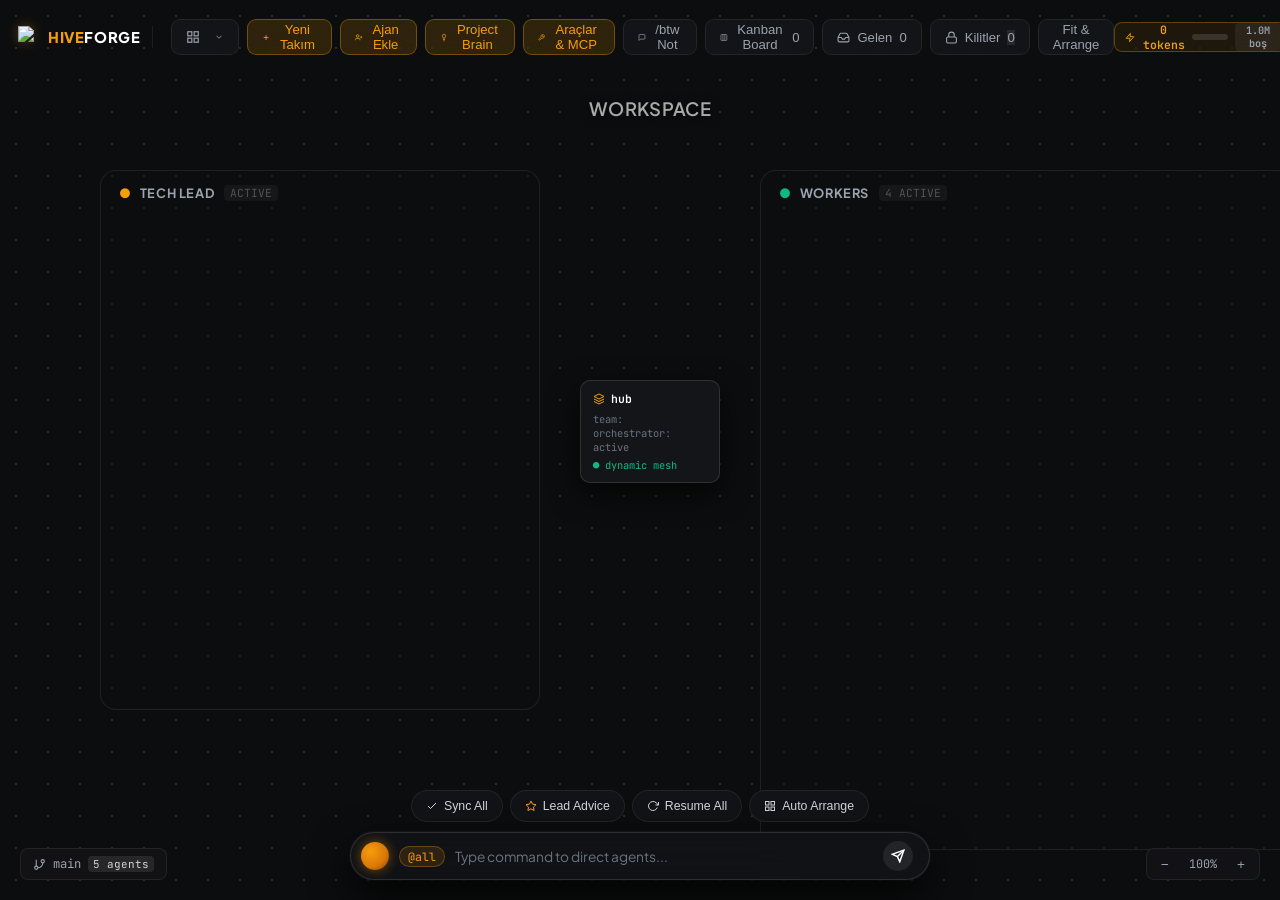
==== commit 305177a3: "feat: agent-to-user inbox with browser notifications `team ask-user` / `team tell-user` put question" ====
--- a/static/index.html
+++ b/static/index.html
@@ -120,6 +120,12 @@
         <span class="nav-badge-count" id="kanbanCountBadge">0</span>
       </button>
 
+      <button class="nav-btn" onclick="toggleInboxDrawer()" id="btnInboxToggle" title="Lead / ajanlardan size gelen sorular ve bildirimler">
+        <svg width="13" height="13" viewBox="0 0 24 24" fill="none" stroke="currentColor" stroke-width="2"><path d="M22 12h-6l-2 3h-4l-2-3H2"/><path d="M5.45 5.11 2 12v6a2 2 0 0 0 2 2h16a2 2 0 0 0 2-2v-6l-3.45-6.89A2 2 0 0 0 16.76 4H7.24a2 2 0 0 0-1.79 1.11z"/></svg>
+        <span>Gelen</span>
+        <span class="nav-badge-count" id="inboxCountBadge">0</span>
+      </button>
+
       <button class="nav-btn" onclick="toggleLocksDrawer()" id="btnLocksToggle" title="Aktif Dosya Kilitleri">
         <svg width="13" height="13" viewBox="0 0 24 24" fill="none" stroke="currentColor" stroke-width="2"><rect x="3" y="11" width="18" height="11" rx="2" ry="2"/><path d="M7 11V7a5 5 0 0 1 10 0v4"/></svg>
         <span>Kilitler</span>
@@ -275,6 +281,15 @@
     <div class="slide-panel-body" id="kanbanTasksList">
       <div style="color:var(--text-dim); font-size:0.75rem; text-align:center; padding:20px 0;">Yükleniyor...</div>
     </div>
+  </aside>
+
+  <!-- INBOX: agent -> user questions & notifications -->
+  <aside class="slide-panel right-panel" id="inboxDrawer">
+    <div class="slide-panel-header">
+      <div class="slide-panel-title">Gelen Kutusu</div>
+      <button class="slide-panel-close" onclick="toggleInboxDrawer()">✕</button>
+    </div>
+    <div class="slide-panel-body" id="inboxList"></div>
   </aside>
 
   <!-- FILE LOCKS / COLLISION BARRIER DRAWER -->
--- a/static/app.css
+++ b/static/app.css
@@ -916,6 +916,10 @@
       background: rgba(148, 163, 184, 0.12);
       color: #94a3b8;
     }
+    .kanban-status-pill.review {
+      background: rgba(56, 189, 248, 0.15);
+      color: #7dd3fc;
+    }
     .kanban-status-pill.blocked {
       background: rgba(239, 68, 68, 0.15);
       color: #f87171;
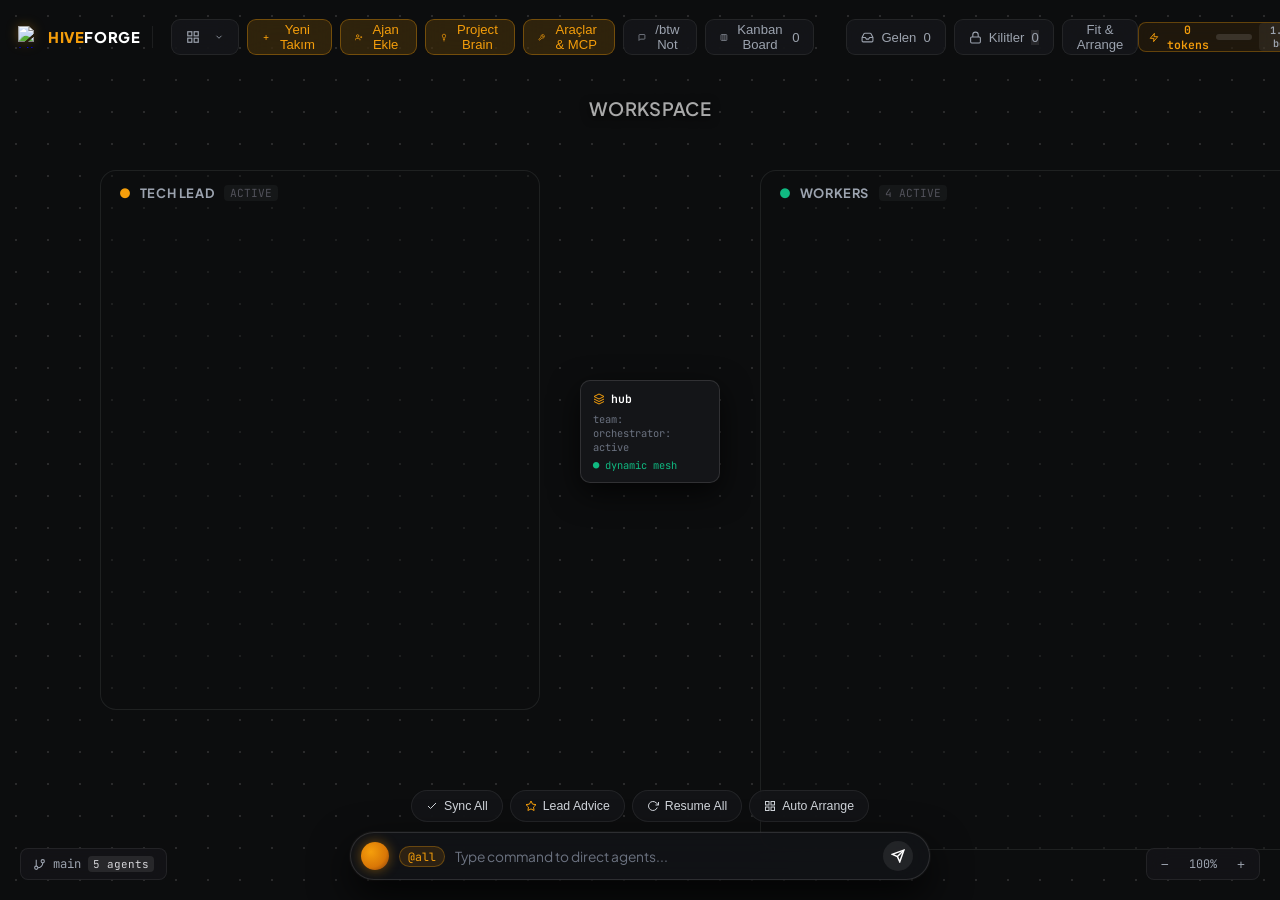
==== commit 5463ba3a: "feat: one-question-one-answer agent talk, batched lead report, batch dots, minimal-output rules" ====
--- a/static/index.html
+++ b/static/index.html
@@ -120,6 +120,8 @@
         <span class="nav-badge-count" id="kanbanCountBadge">0</span>
       </button>
 
+      <div class="batch-dots" id="batchDots" title="Lead görev partisi: gri boşta, sarı çalışıyor, yeşil bitti"></div>
+
       <button class="nav-btn" onclick="toggleInboxDrawer()" id="btnInboxToggle" title="Lead / ajanlardan size gelen sorular ve bildirimler">
         <svg width="13" height="13" viewBox="0 0 24 24" fill="none" stroke="currentColor" stroke-width="2"><path d="M22 12h-6l-2 3h-4l-2-3H2"/><path d="M5.45 5.11 2 12v6a2 2 0 0 0 2 2h16a2 2 0 0 0 2-2v-6l-3.45-6.89A2 2 0 0 0 16.76 4H7.24a2 2 0 0 0-1.79 1.11z"/></svg>
         <span>Gelen</span>
--- a/static/app.css
+++ b/static/app.css
@@ -1446,3 +1446,11 @@
     ::-webkit-scrollbar-track { background: transparent; }
     ::-webkit-scrollbar-thumb { background: rgba(255, 255, 255, 0.12); border-radius: 3px; }
     ::-webkit-scrollbar-thumb:hover { background: rgba(255, 255, 255, 0.25); }
+
+.batch-dots { display: flex; align-items: center; gap: 5px; padding: 0 8px; }
+.batch-dot { width: 10px; height: 10px; border-radius: 50%; background: #4b5563; opacity: .45; transition: background .3s, opacity .3s, box-shadow .3s; }
+.batch-dot.running { background: #facc15; opacity: 1; box-shadow: 0 0 6px #facc15aa; animation: batch-pulse 1.4s ease-in-out infinite; }
+.batch-dot.done { background: #22c55e; opacity: 1; box-shadow: 0 0 6px #22c55e88; }
+.batch-dot.error { background: #ef4444; opacity: 1; }
+@keyframes batch-pulse { 50% { opacity: .55; } }
+@media (prefers-reduced-motion: reduce) { .batch-dot.running { animation: none; } }
